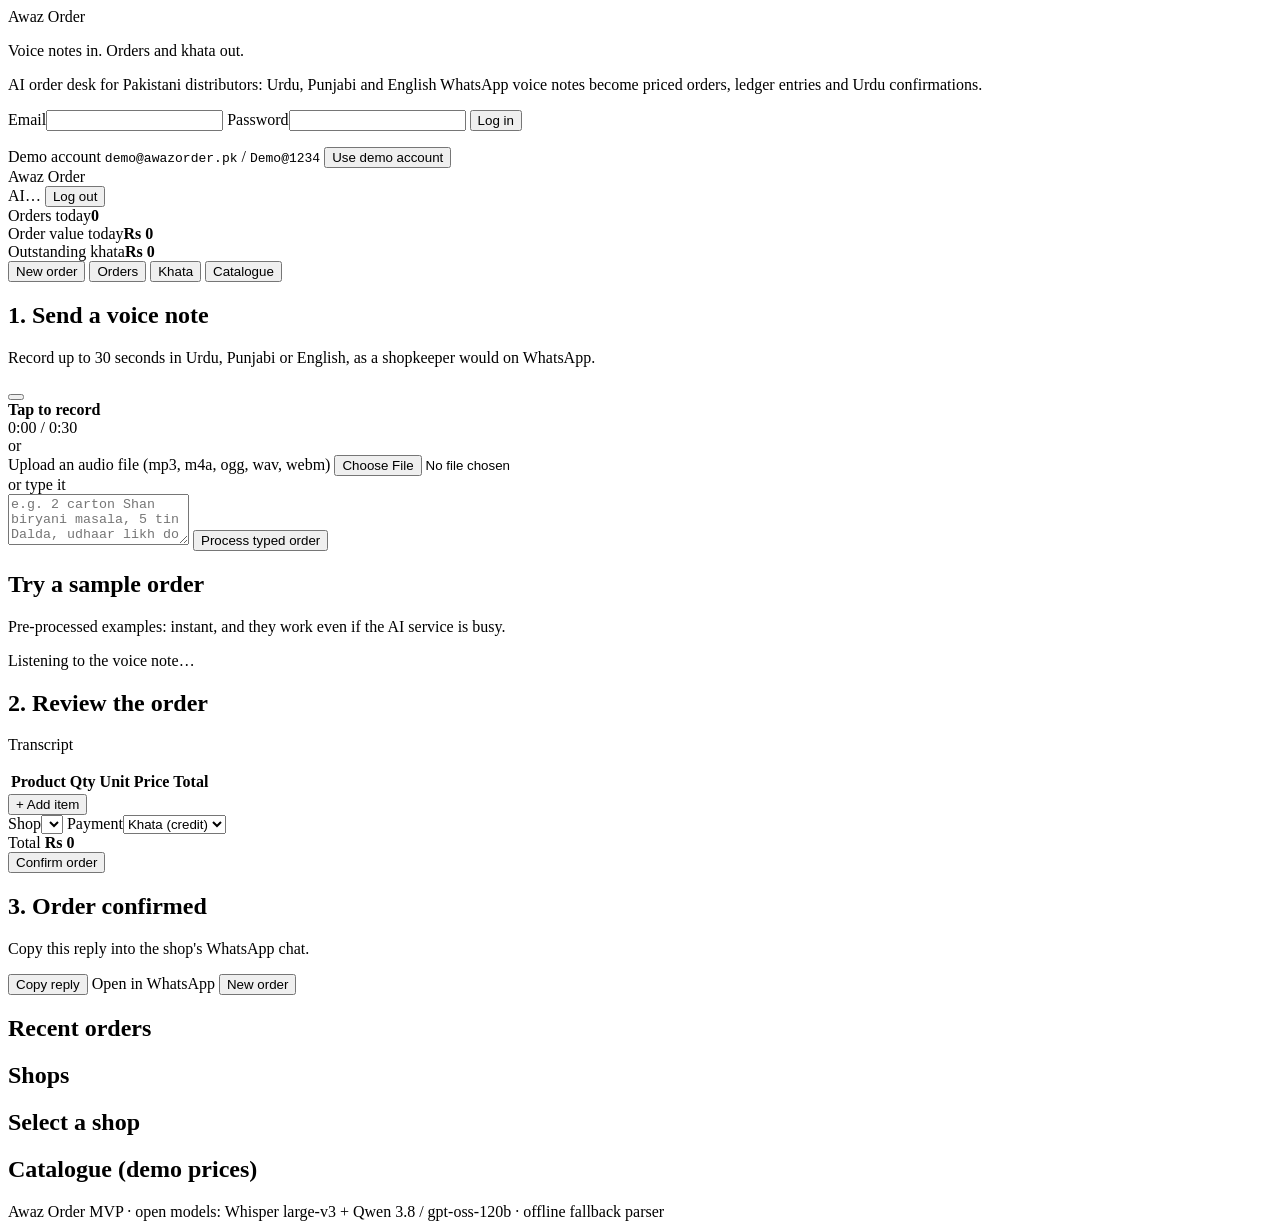
==== app/static/index.html @ 688e68f9 "Awaz Order MVP: voice-note orders, khata ledger, AI fallback chain" ====
<!doctype html>
<html lang="en">
<head>
  <meta charset="utf-8" />
  <meta name="viewport" content="width=device-width, initial-scale=1" />
  <title>Awaz Order</title>
  <meta name="description" content="AI order desk that turns Urdu/Punjabi WhatsApp voice notes into confirmed orders and khata entries." />
  <link rel="icon" href="data:image/svg+xml,<svg xmlns='http://www.w3.org/2000/svg' viewBox='0 0 32 32'><rect width='32' height='32' rx='8' fill='%230f766e'/><path d='M10 13v6M14 9v14M18 11v10M22 14v4' stroke='white' stroke-width='2.5' stroke-linecap='round'/></svg>" />
  <link rel="preconnect" href="https://fonts.googleapis.com" />
  <link rel="preconnect" href="https://fonts.gstatic.com" crossorigin />
  <link href="https://fonts.googleapis.com/css2?family=Inter:wght@400;500;600;700&family=Noto+Nastaliq+Urdu:wght@400;600&display=swap" rel="stylesheet" />
  <link rel="stylesheet" href="/static/styles.css" />
</head>
<body>
  <!-- Login -->
  <main id="login-view" class="login hidden">
    <div class="login-card">
      <div class="brand big"><span class="logo"></span>Awaz Order</div>
      <p class="tagline">Voice notes in. Orders and khata out.</p>
      <p class="sub">AI order desk for Pakistani distributors: Urdu, Punjabi and English WhatsApp voice notes become priced orders, ledger entries and Urdu confirmations.</p>
      <form id="login-form">
        <label>Email<input id="email" type="email" autocomplete="username" required /></label>
        <label>Password<input id="password" type="password" autocomplete="current-password" required /></label>
        <button class="btn primary" type="submit">Log in</button>
        <p id="login-error" class="error" role="alert"></p>
      </form>
      <div class="demo-creds">
        <span>Demo account</span>
        <code>demo@awazorder.pk</code> / <code>Demo@1234</code>
        <button id="fill-demo" class="btn ghost small" type="button">Use demo account</button>
      </div>
    </div>
  </main>

  <!-- App -->
  <div id="app-view" class="hidden">
    <header class="topbar">
      <div class="brand"><span class="logo"></span>Awaz Order</div>
      <div class="top-right">
        <span id="ai-status" class="badge" title="AI provider status">AI…</span>
        <span id="user-name" class="muted user"></span>
        <button id="logout" class="btn ghost small">Log out</button>
      </div>
    </header>

    <section class="stats">
      <div class="stat"><span>Orders today</span><strong id="st-orders">0</strong></div>
      <div class="stat"><span>Order value today</span><strong id="st-value">Rs 0</strong></div>
      <div class="stat"><span>Outstanding khata</span><strong id="st-out">Rs 0</strong></div>
    </section>

    <nav class="tabs" role="tablist">
      <button class="tab active" data-tab="new">New order</button>
      <button class="tab" data-tab="orders">Orders</button>
      <button class="tab" data-tab="khata">Khata</button>
      <button class="tab" data-tab="catalogue">Catalogue</button>
    </nav>

    <!-- New order -->
    <section id="tab-new" class="panel">
      <div class="grid-2">
        <div class="card">
          <h2>1. Send a voice note</h2>
          <p class="muted">Record up to 30 seconds in Urdu, Punjabi or English, as a shopkeeper would on WhatsApp.</p>
          <div class="recorder">
            <button id="rec-btn" class="rec" aria-label="Record voice note"><span></span></button>
            <div>
              <strong id="rec-label">Tap to record</strong>
              <div id="rec-timer" class="muted">0:00 / 0:30</div>
            </div>
          </div>
          <div class="or"><span>or</span></div>
          <label class="upload">Upload an audio file (mp3, m4a, ogg, wav, webm)
            <input id="audio-file" type="file" accept="audio/*" />
          </label>
          <div class="or"><span>or type it</span></div>
          <textarea id="order-text" rows="3" dir="auto" placeholder="e.g. 2 carton Shan biryani masala, 5 tin Dalda, udhaar likh do"></textarea>
          <button id="parse-text" class="btn">Process typed order</button>
        </div>

        <div class="card">
          <h2>Try a sample order</h2>
          <p class="muted">Pre-processed examples: instant, and they work even if the AI service is busy.</p>
          <div id="samples" class="samples"></div>
        </div>
      </div>

      <div id="busy" class="card busy hidden"><div class="spinner"></div><span id="busy-text">Listening to the voice note…</span></div>
      <p id="parse-error" class="error card hidden" role="alert"></p>

      <div id="draft" class="card hidden">
        <div class="draft-head">
          <h2>2. Review the order</h2>
          <span id="mode-badge" class="badge"></span>
        </div>
        <div class="transcript"><span class="muted">Transcript</span><p id="transcript" dir="auto"></p></div>
        <div id="unmatched" class="warn hidden"></div>
        <div class="table-wrap">
          <table class="lines">
            <thead><tr><th>Product</th><th>Qty</th><th>Unit</th><th>Price</th><th>Total</th><th></th></tr></thead>
            <tbody id="lines"></tbody>
          </table>
        </div>
        <button id="add-line" class="btn ghost small">+ Add item</button>
        <div class="draft-foot">
          <label>Shop<select id="shop"></select></label>
          <label>Payment<select id="payment">
            <option value="credit">Khata (credit)</option>
            <option value="cash">Cash</option>
            <option value="unknown">Ask shop</option>
          </select></label>
          <div class="total">Total <strong id="draft-total">Rs 0</strong></div>
          <button id="confirm" class="btn primary">Confirm order</button>
        </div>
      </div>

      <div id="done" class="card hidden">
        <h2>3. Order confirmed <span id="done-id" class="muted"></span></h2>
        <p class="muted">Copy this reply into the shop's WhatsApp chat.</p>
        <pre id="reply" class="reply" dir="rtl"></pre>
        <div class="row">
          <button id="copy-reply" class="btn">Copy reply</button>
          <a id="wa-link" class="btn ghost" target="_blank" rel="noopener">Open in WhatsApp</a>
          <button id="new-order" class="btn primary">New order</button>
        </div>
      </div>
    </section>

    <section id="tab-orders" class="panel hidden">
      <div class="card"><h2>Recent orders</h2><div id="orders" class="table-wrap"></div></div>
    </section>

    <section id="tab-khata" class="panel hidden">
      <div class="grid-2">
        <div class="card"><h2>Shops</h2><div id="shops"></div></div>
        <div class="card" id="ledger-card"><h2 id="ledger-title">Select a shop</h2><div id="ledger"></div></div>
      </div>
    </section>

    <section id="tab-catalogue" class="panel hidden">
      <div class="card"><h2>Catalogue <span class="muted">(demo prices)</span></h2><div id="catalogue" class="cat-grid"></div></div>
    </section>

    <footer class="foot muted">Awaz Order MVP · open models: Whisper large-v3 + Qwen 3.8 / gpt-oss-120b · offline fallback parser</footer>
  </div>

  <div id="toast" class="toast hidden" role="status"></div>
  <script src="/static/app.js"></script>
</body>
</html>
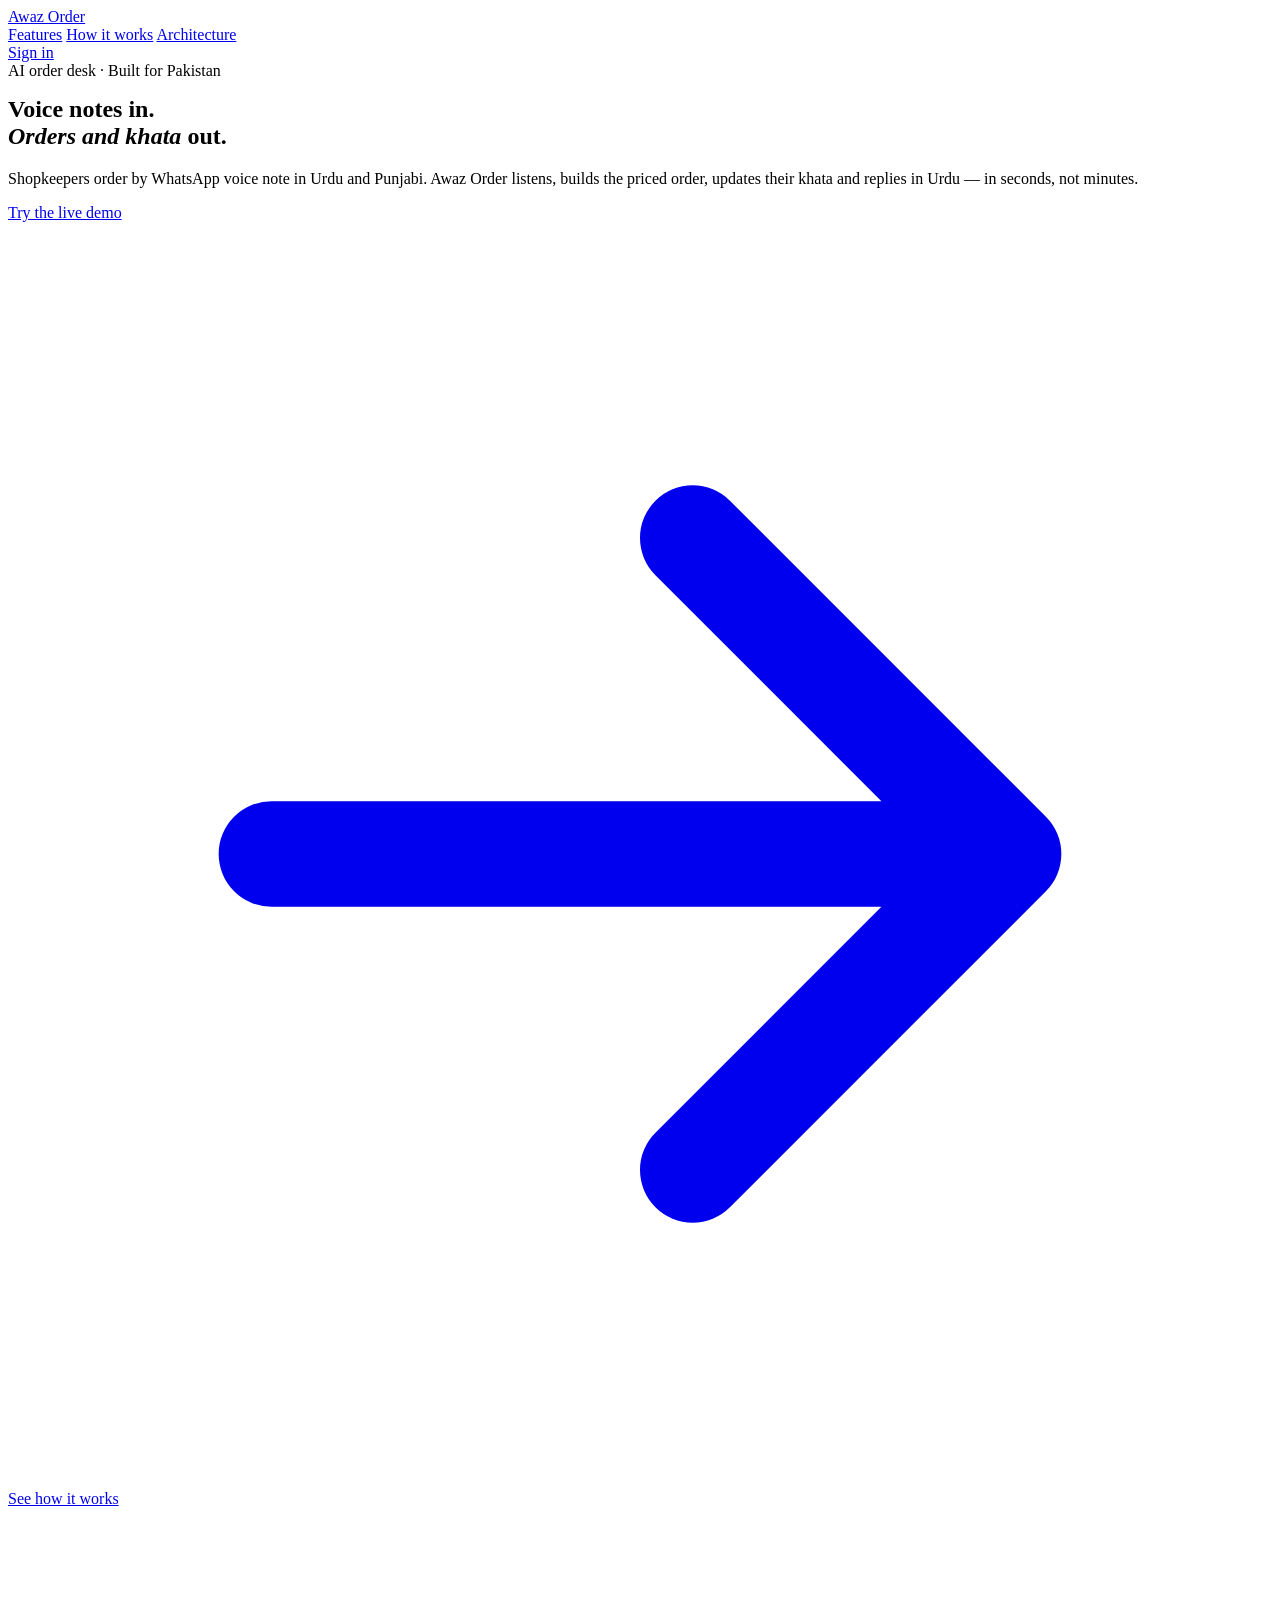
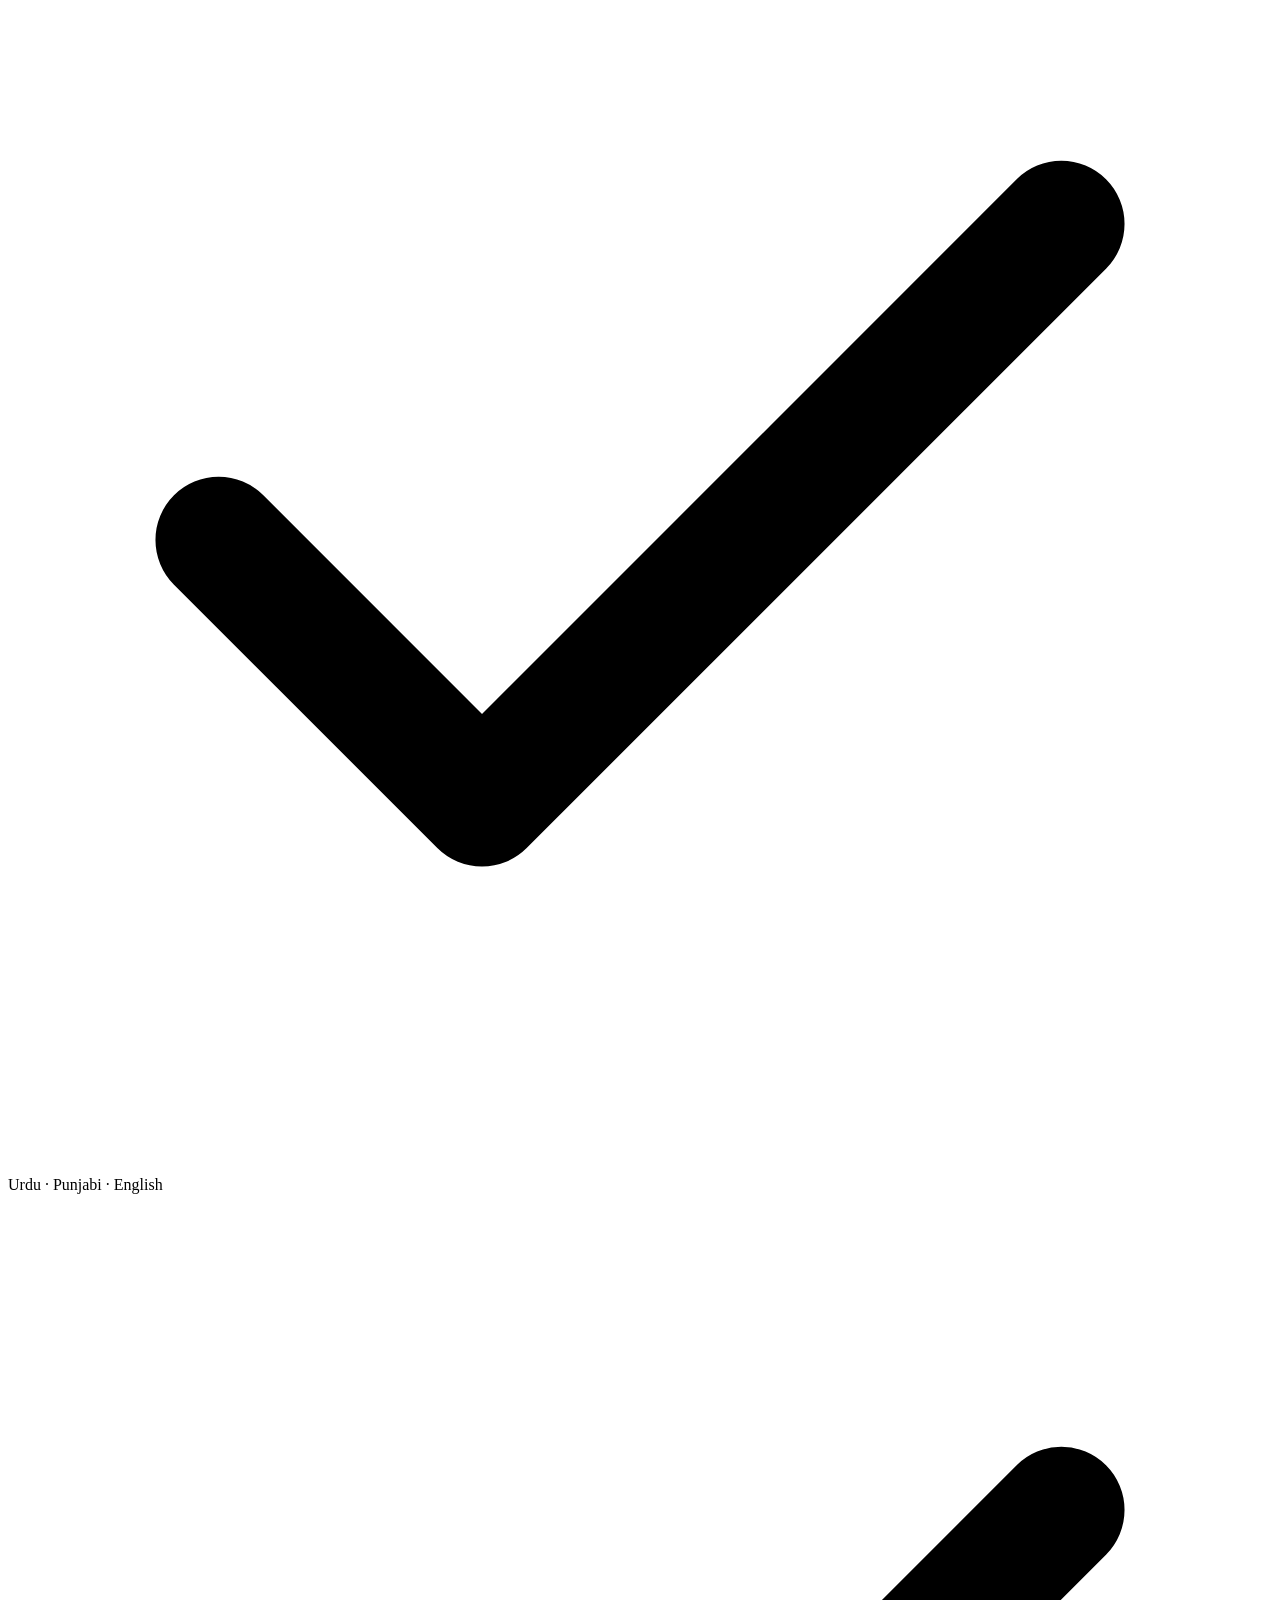
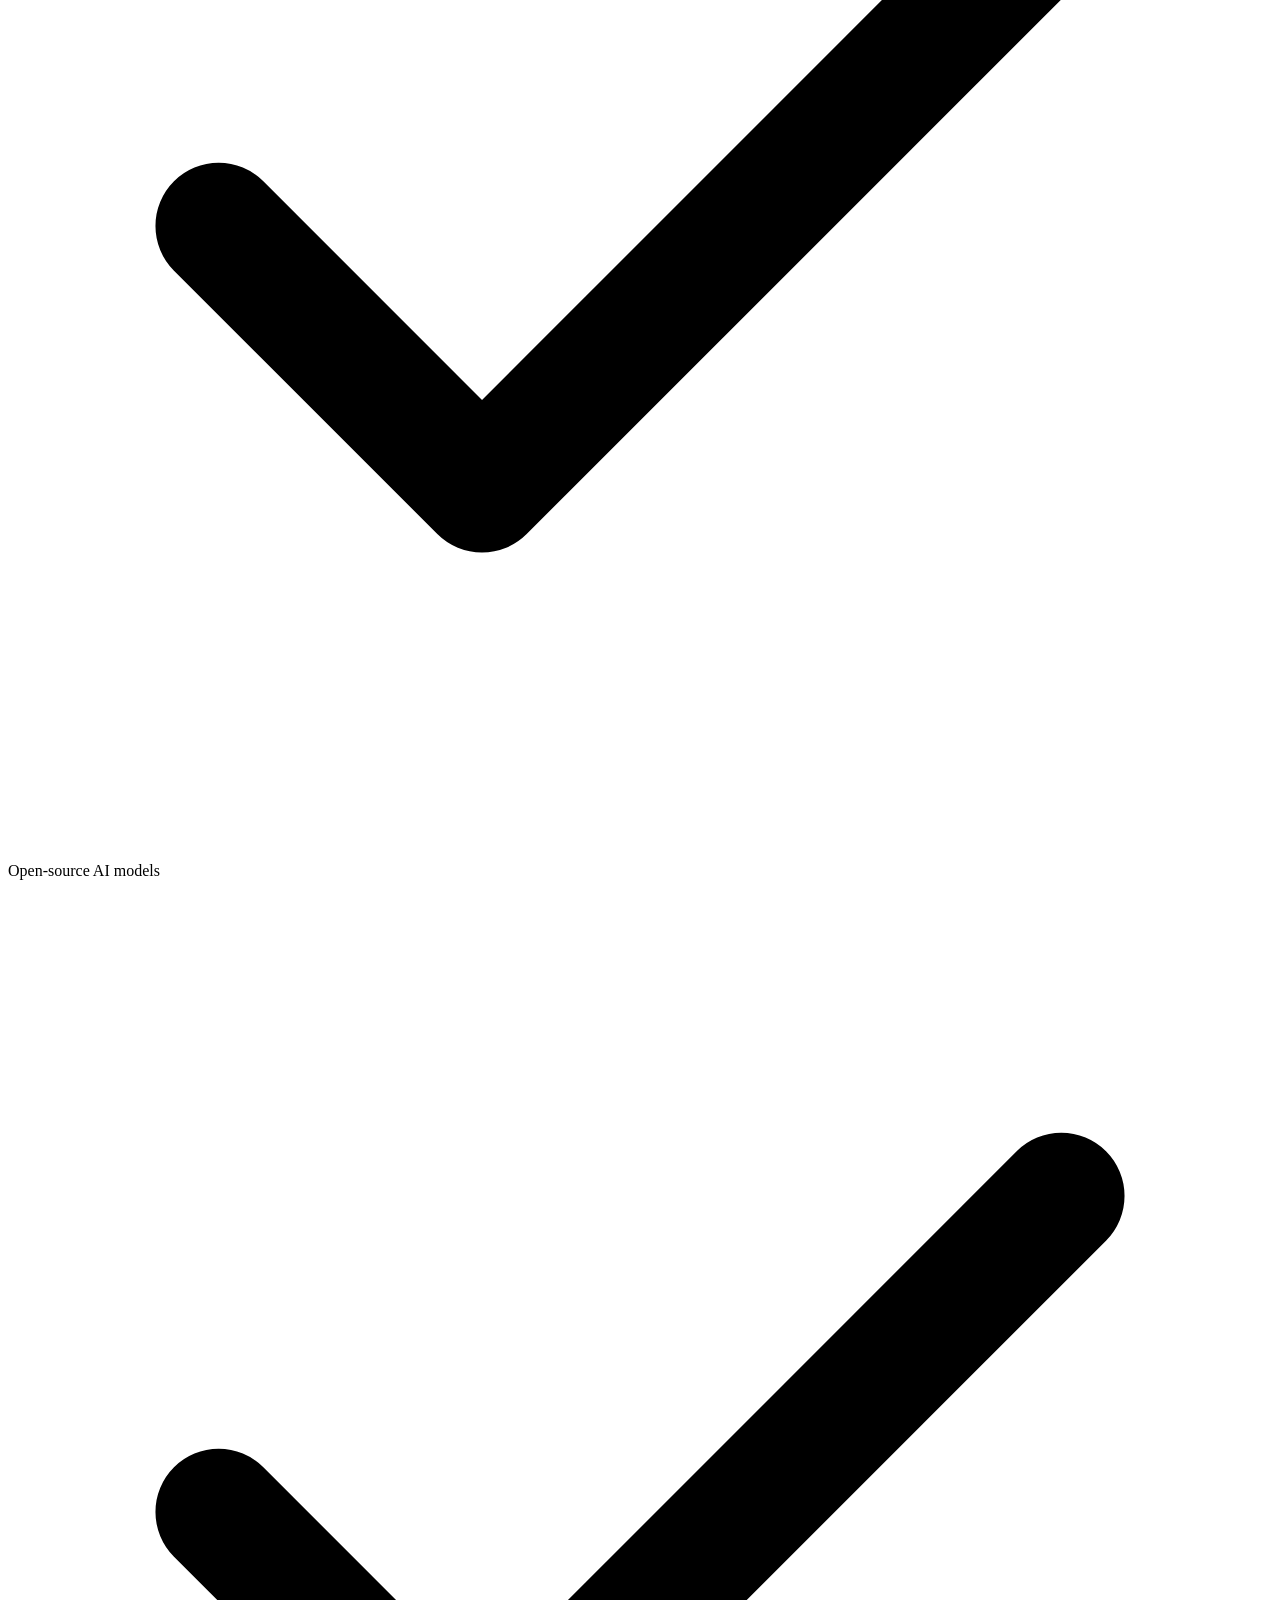
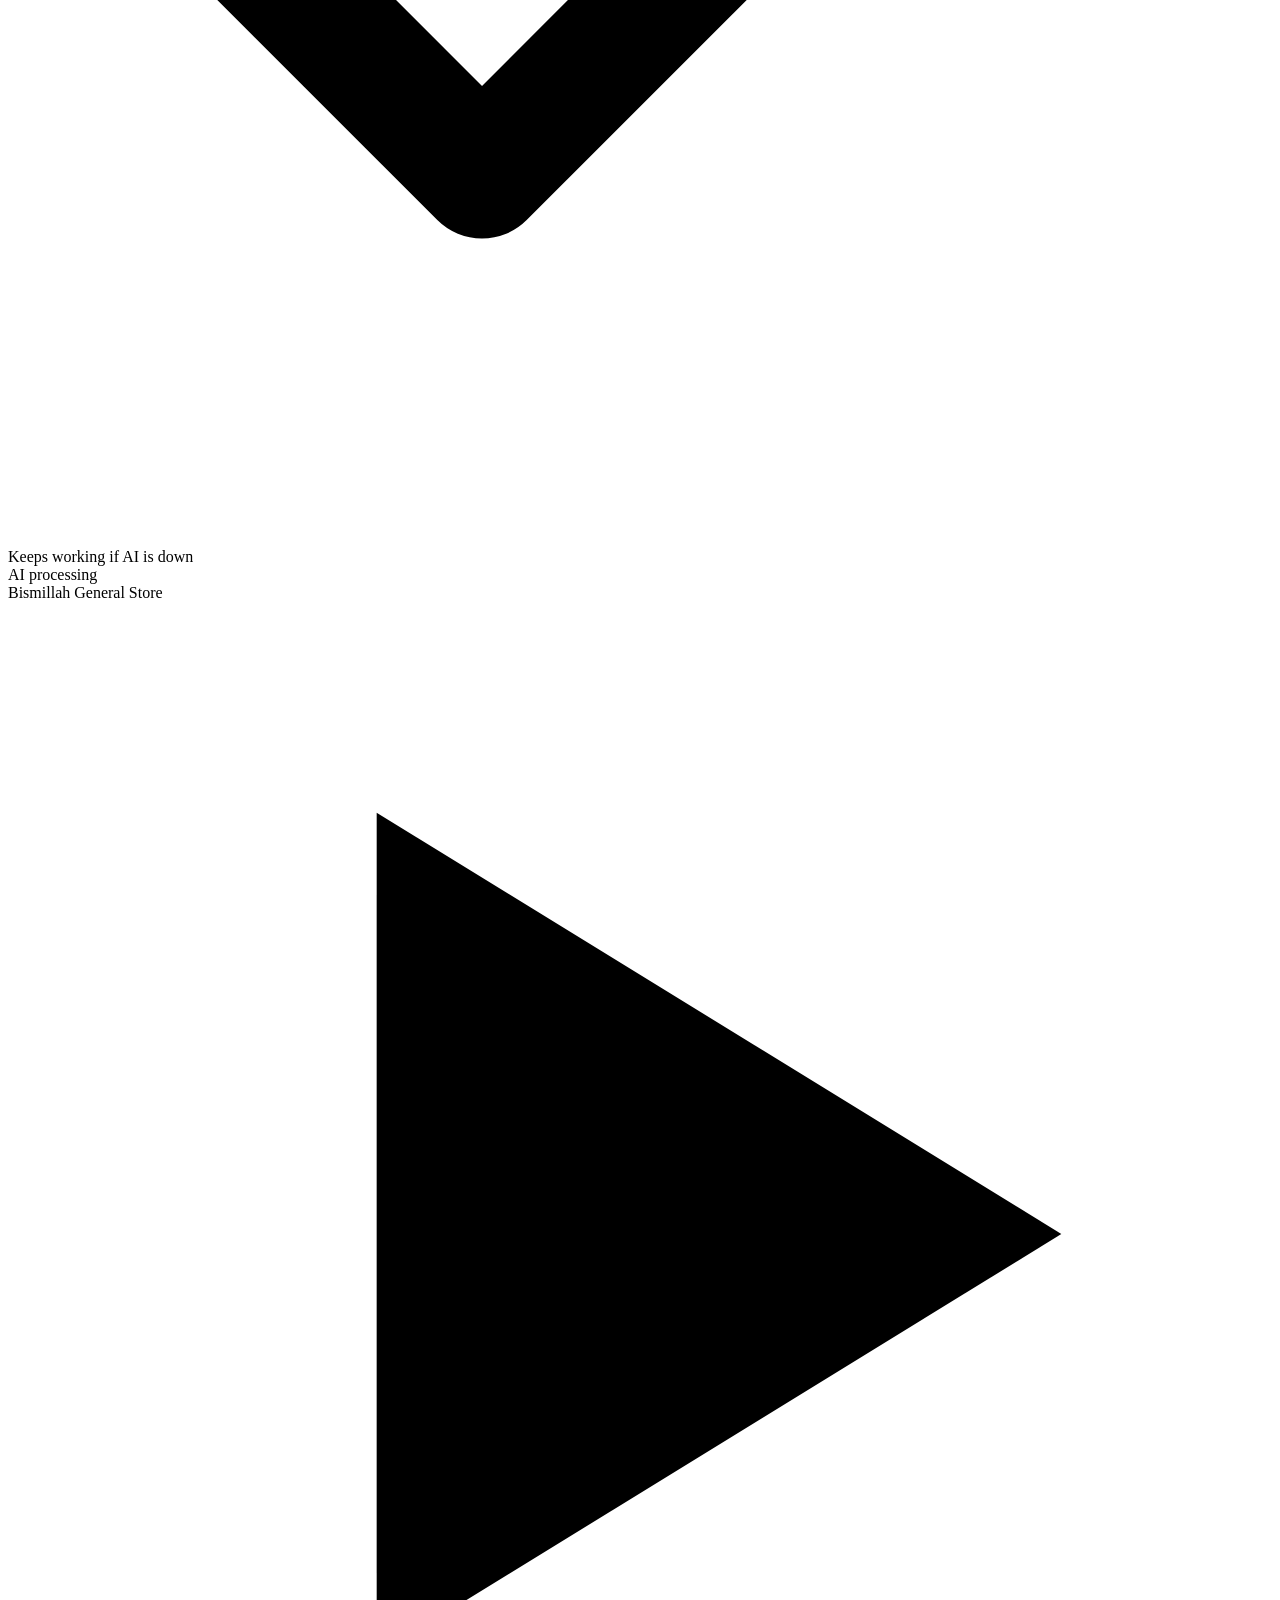
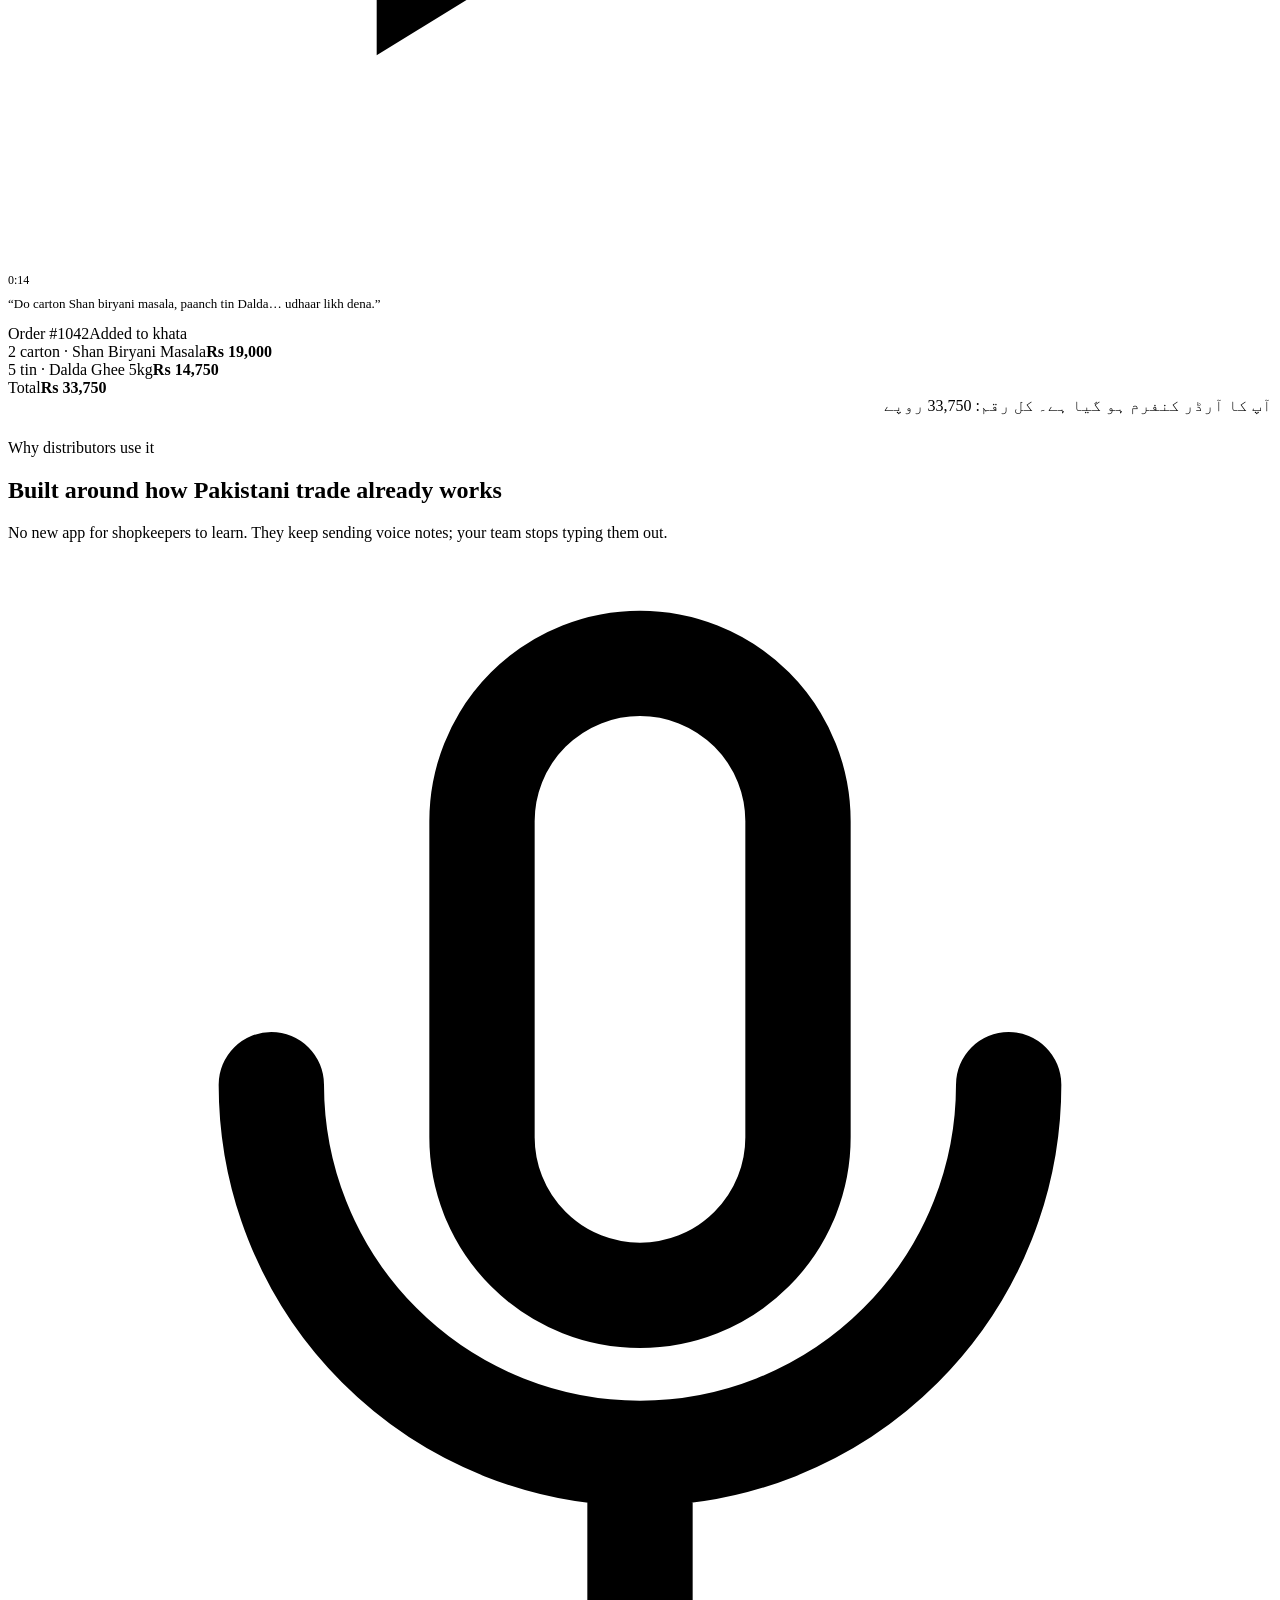
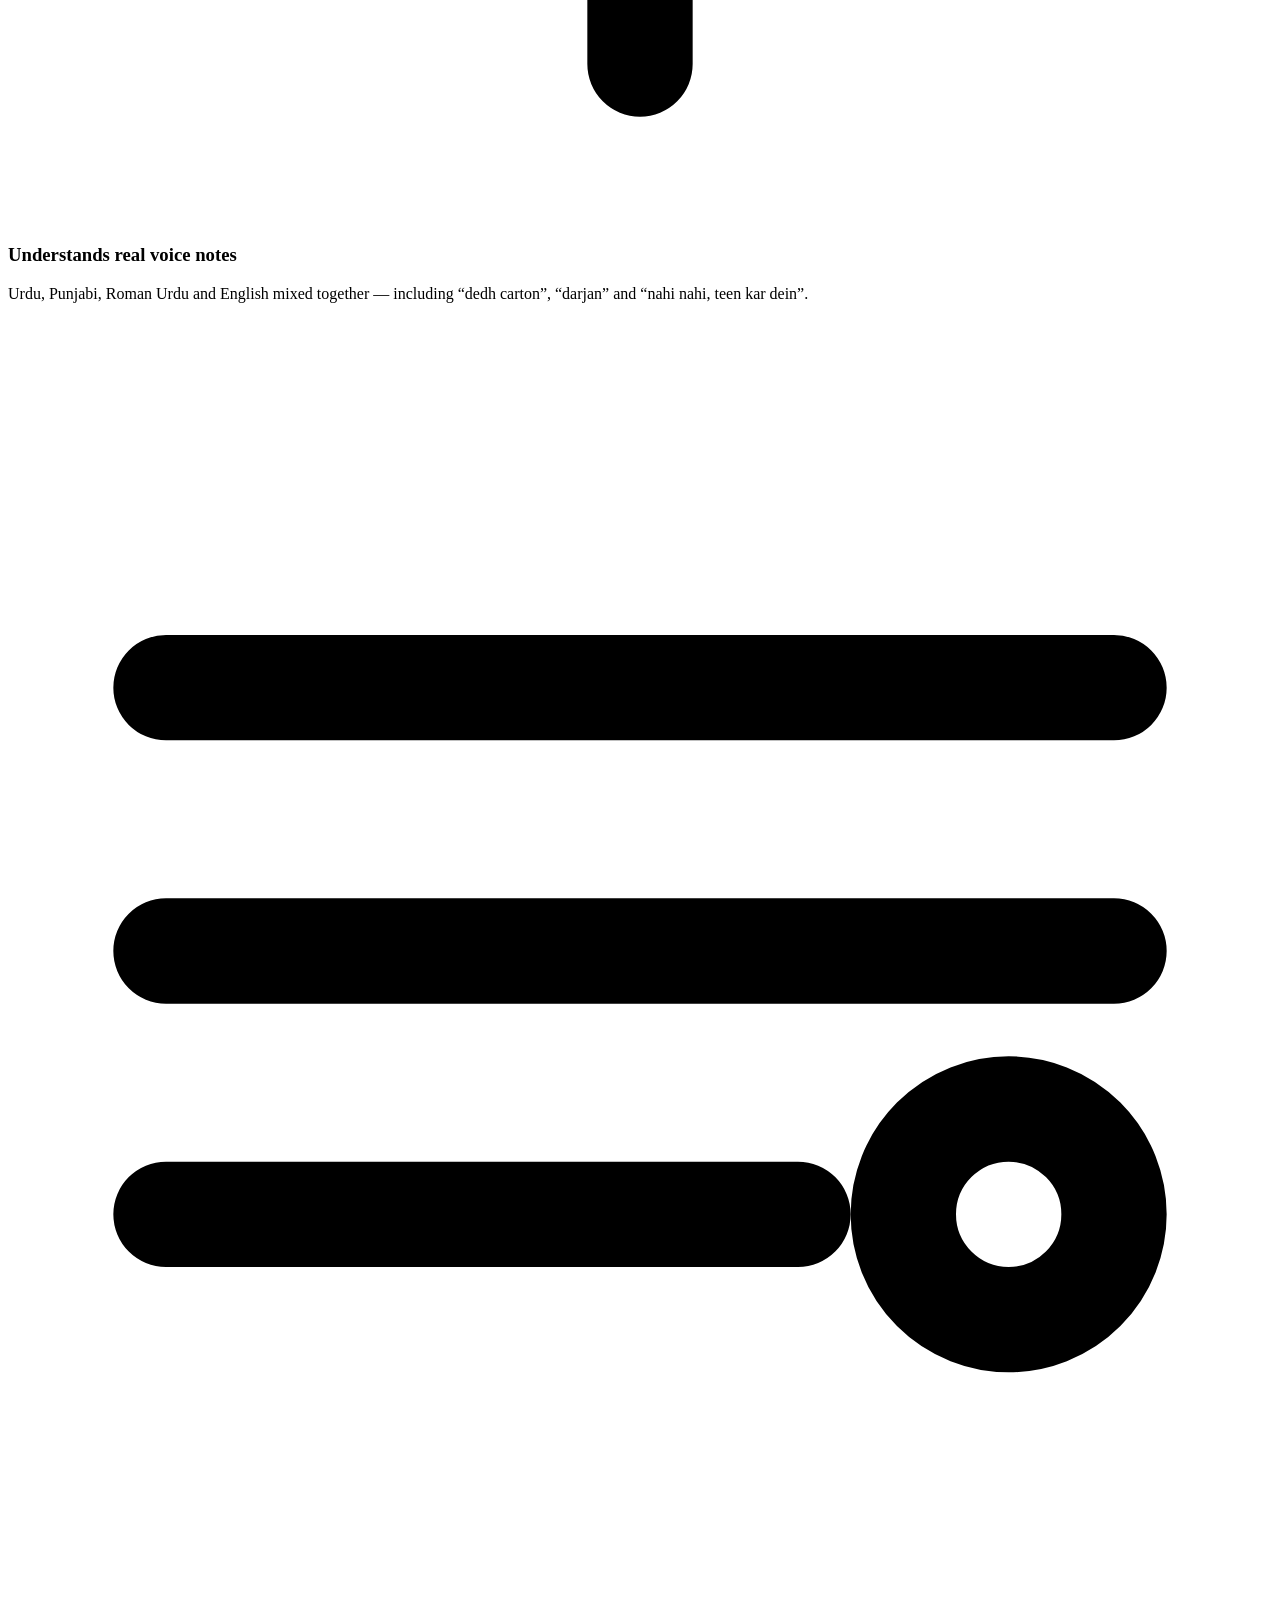
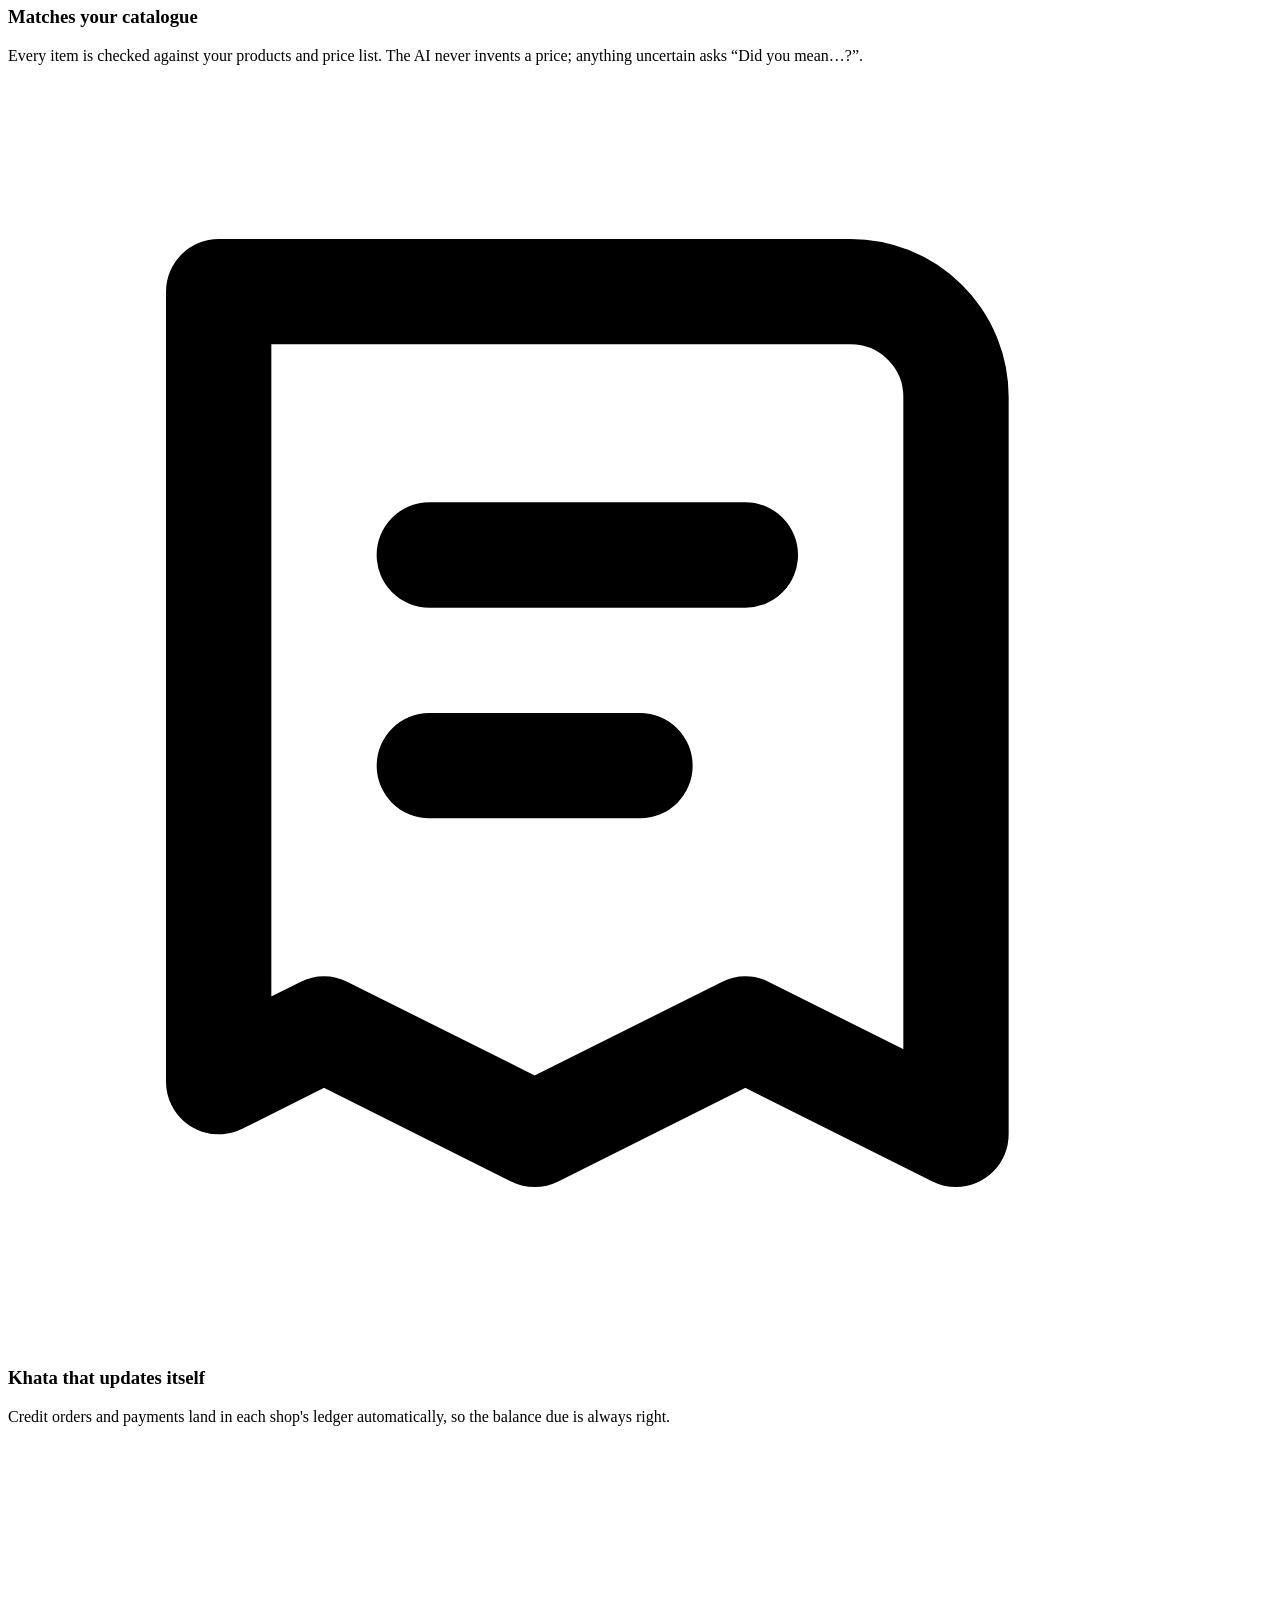
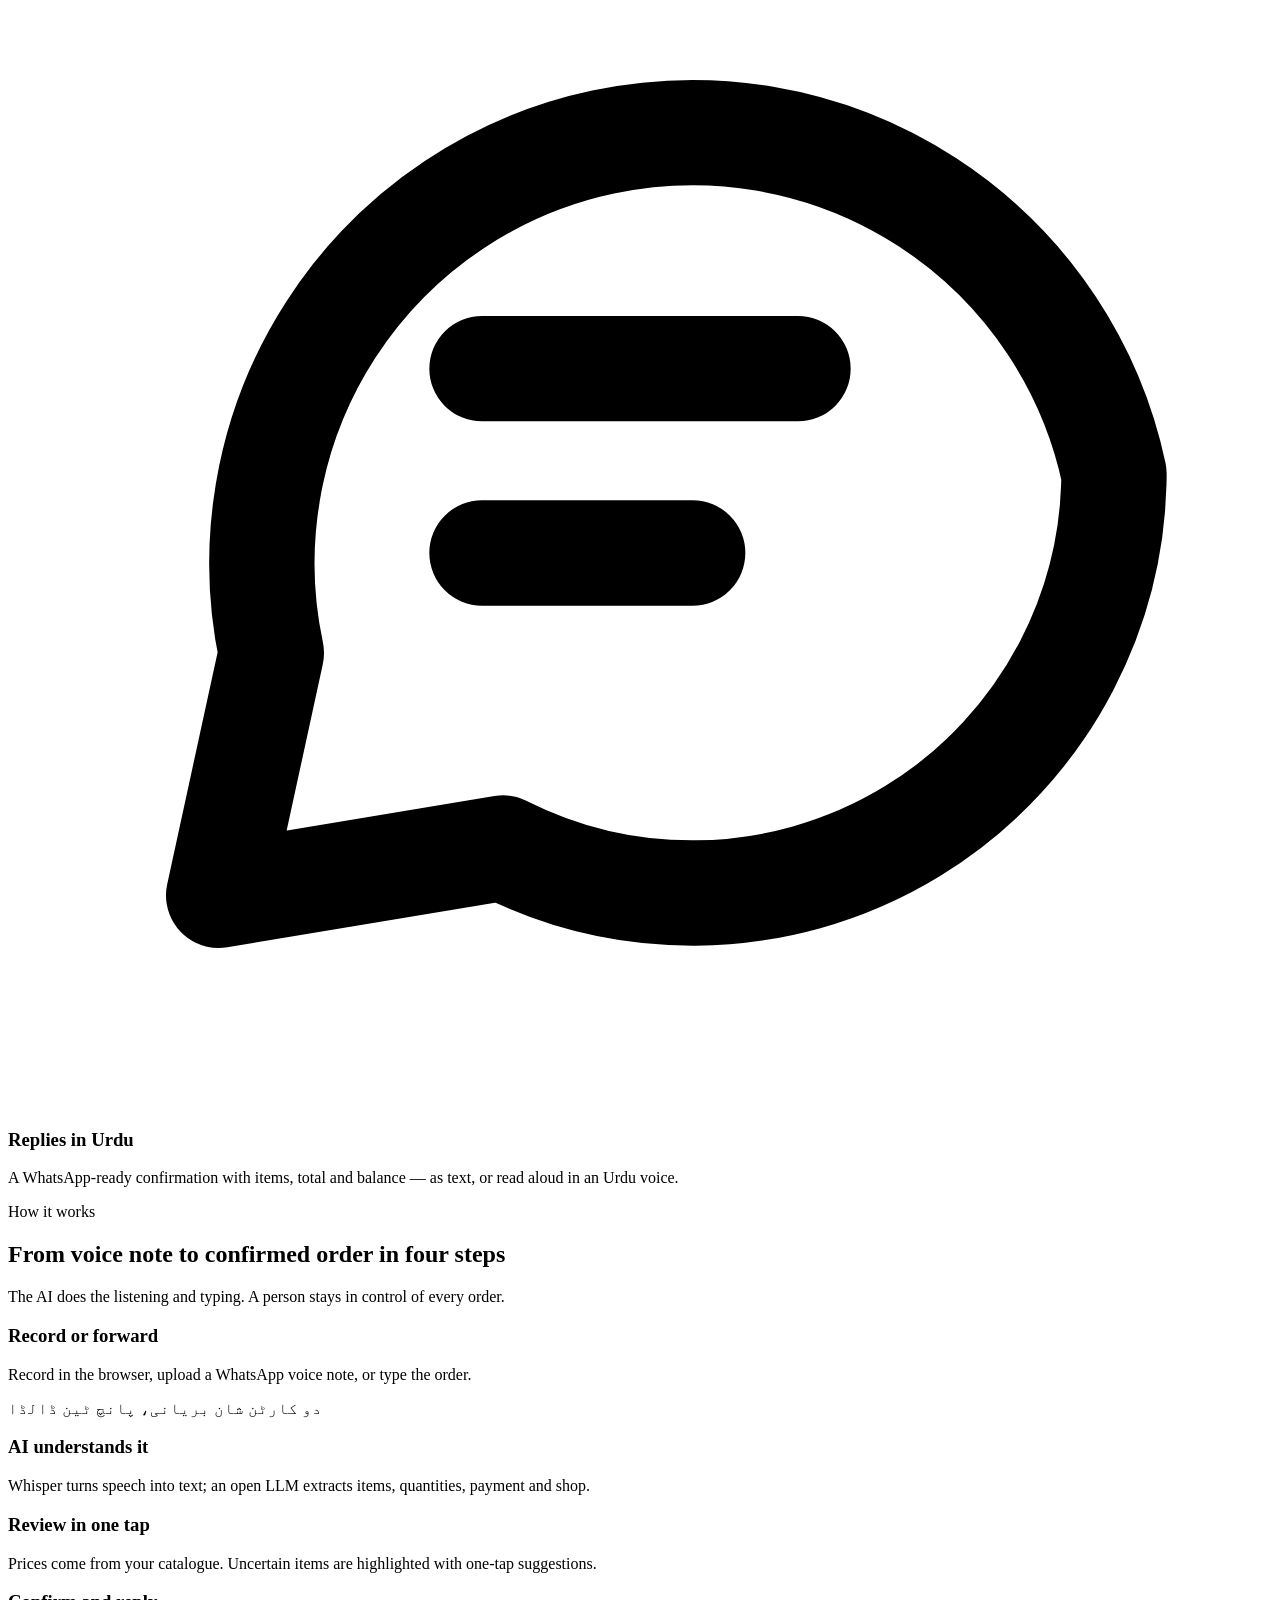
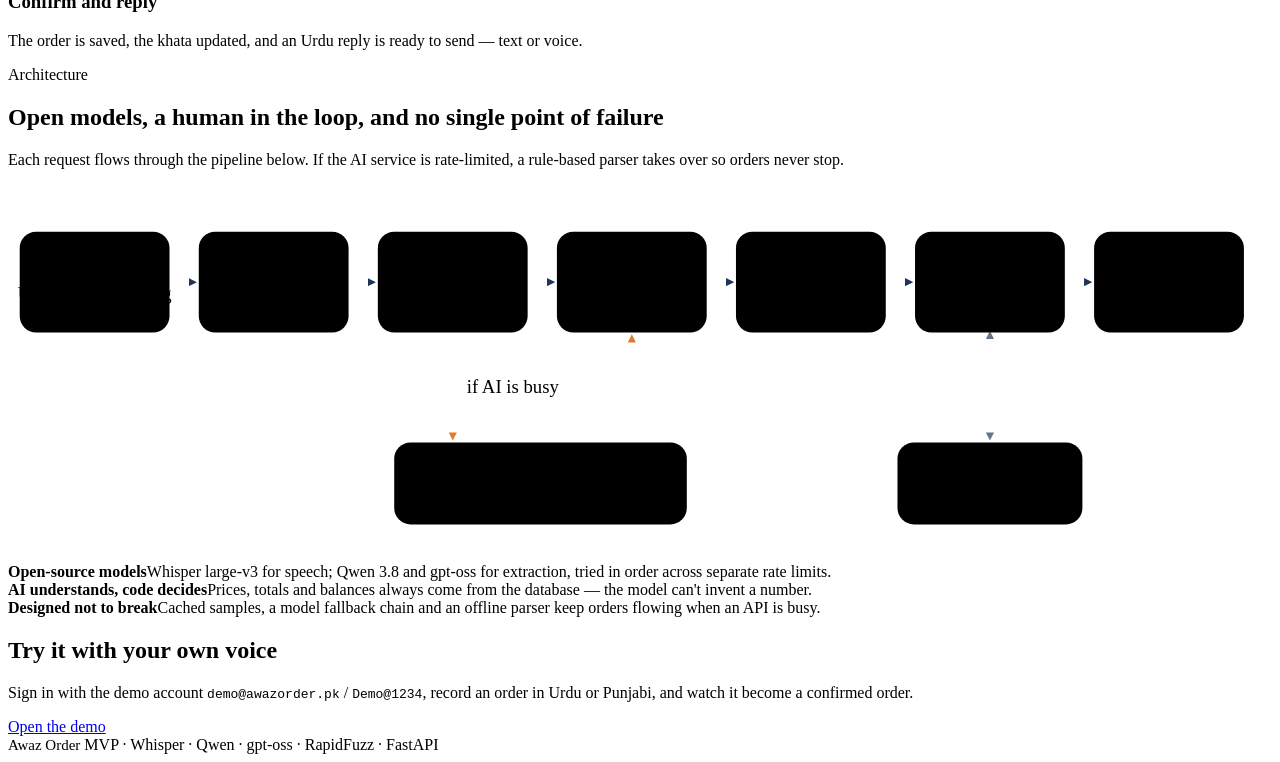
==== commit cb8a3fa3: "Redesign UI with landing and login pages; voice-note history, recording validation, Urdu voice repli" ====
--- a/app/static/index.html
+++ b/app/static/index.html
@@ -3,148 +3,218 @@
 <head>
   <meta charset="utf-8" />
   <meta name="viewport" content="width=device-width, initial-scale=1" />
-  <title>Awaz Order</title>
-  <meta name="description" content="AI order desk that turns Urdu/Punjabi WhatsApp voice notes into confirmed orders and khata entries." />
-  <link rel="icon" href="data:image/svg+xml,<svg xmlns='http://www.w3.org/2000/svg' viewBox='0 0 32 32'><rect width='32' height='32' rx='8' fill='%230f766e'/><path d='M10 13v6M14 9v14M18 11v10M22 14v4' stroke='white' stroke-width='2.5' stroke-linecap='round'/></svg>" />
+  <title>Awaz Order — AI order desk for Pakistani distributors</title>
+  <meta name="description" content="Awaz Order turns Urdu and Punjabi WhatsApp voice notes into priced orders, khata entries and Urdu confirmations in seconds." />
+  <link rel="icon" href="data:image/svg+xml,%3Csvg xmlns='http://www.w3.org/2000/svg' viewBox='0 0 32 32'%3E%3Crect width='32' height='32' rx='8' fill='%231d3557'/%3E%3Cpath d='M9 13v6M13 9v14M17 11.5v9M21 14v4' stroke='white' stroke-width='2.6' stroke-linecap='round'/%3E%3C/svg%3E" />
   <link rel="preconnect" href="https://fonts.googleapis.com" />
   <link rel="preconnect" href="https://fonts.gstatic.com" crossorigin />
-  <link href="https://fonts.googleapis.com/css2?family=Inter:wght@400;500;600;700&family=Noto+Nastaliq+Urdu:wght@400;600&display=swap" rel="stylesheet" />
+  <link href="https://fonts.googleapis.com/css2?family=Inter:wght@400;500;600;700&family=Plus+Jakarta+Sans:wght@600;700;800&family=Noto+Nastaliq+Urdu:wght@400;600&display=swap" rel="stylesheet" />
   <link rel="stylesheet" href="/static/styles.css" />
 </head>
 <body>
-  <!-- Login -->
-  <main id="login-view" class="login hidden">
-    <div class="login-card">
-      <div class="brand big"><span class="logo"></span>Awaz Order</div>
-      <p class="tagline">Voice notes in. Orders and khata out.</p>
-      <p class="sub">AI order desk for Pakistani distributors: Urdu, Punjabi and English WhatsApp voice notes become priced orders, ledger entries and Urdu confirmations.</p>
-      <form id="login-form">
-        <label>Email<input id="email" type="email" autocomplete="username" required /></label>
-        <label>Password<input id="password" type="password" autocomplete="current-password" required /></label>
-        <button class="btn primary" type="submit">Log in</button>
-        <p id="login-error" class="error" role="alert"></p>
-      </form>
-      <div class="demo-creds">
-        <span>Demo account</span>
-        <code>demo@awazorder.pk</code> / <code>Demo@1234</code>
-        <button id="fill-demo" class="btn ghost small" type="button">Use demo account</button>
-      </div>
+  <header class="site-nav" id="site-nav">
+    <div class="inner">
+      <a class="brand" href="/"><span class="logo"></span>Awaz Order</a>
+      <nav aria-label="Sections">
+        <a href="#features">Features</a>
+        <a href="#how">How it works</a>
+        <a href="#architecture">Architecture</a>
+      </nav>
+      <a class="btn primary sm" id="nav-cta" href="/login">Sign in</a>
     </div>
+  </header>
+
+  <main>
+    <!-- 1. Hero -->
+    <section class="hero">
+      <div class="wrap">
+        <div>
+          <span class="eyebrow">AI order desk · Built for Pakistan</span>
+          <h1 style="margin-top:16px">Voice notes in.<br><em>Orders and khata</em> out.</h1>
+          <p class="lede">Shopkeepers order by WhatsApp voice note in Urdu and Punjabi. Awaz Order listens, builds the priced order, updates their khata and replies in Urdu — in seconds, not minutes.</p>
+          <div class="ctas">
+            <a class="btn primary lg" href="/login">
+              Try the live demo
+              <svg class="ic" viewBox="0 0 24 24" fill="none" stroke="currentColor" stroke-width="2" stroke-linecap="round" stroke-linejoin="round"><path d="M5 12h14M13 6l6 6-6 6"/></svg>
+            </a>
+            <a class="btn lg" href="#how">See how it works</a>
+          </div>
+          <div class="trust">
+            <span><svg viewBox="0 0 24 24" fill="none" stroke="currentColor" stroke-width="2.4" stroke-linecap="round" stroke-linejoin="round"><path d="M20 6 9 17l-5-5"/></svg>Urdu · Punjabi · English</span>
+            <span><svg viewBox="0 0 24 24" fill="none" stroke="currentColor" stroke-width="2.4" stroke-linecap="round" stroke-linejoin="round"><path d="M20 6 9 17l-5-5"/></svg>Open-source AI models</span>
+            <span><svg viewBox="0 0 24 24" fill="none" stroke="currentColor" stroke-width="2.4" stroke-linecap="round" stroke-linejoin="round"><path d="M20 6 9 17l-5-5"/></svg>Keeps working if AI is down</span>
+          </div>
+        </div>
+
+        <div class="hero-visual" aria-label="Example: a voice note becomes an order">
+          <span class="ai-tag">AI processing</span>
+          <div class="chat">
+            <div class="bubble in">
+              <div class="who">Bismillah General Store</div>
+              <div class="voice">
+                <span class="play"><svg viewBox="0 0 24 24" fill="currentColor"><path d="M7 4v16l13-8z"/></svg></span>
+                <div class="wave" id="hero-wave" aria-hidden="true"></div>
+                <span class="muted" style="font-size:12px">0:14</span>
+              </div>
+              <p class="muted" style="font-size:13px;margin-top:8px">“Do carton Shan biryani masala, paanch tin Dalda… udhaar likh dena.”</p>
+            </div>
+          </div>
+          <div class="order-card">
+            <div class="head"><span>Order #1042</span><span class="pill ok">Added to khata</span></div>
+            <div class="row"><span>2 carton · Shan Biryani Masala</span><b>Rs 19,000</b></div>
+            <div class="row"><span>5 tin · Dalda Ghee 5kg</span><b>Rs 14,750</b></div>
+            <div class="row"><span>Total</span><b>Rs 33,750</b></div>
+          </div>
+          <div class="chat">
+            <div class="bubble out urdu" dir="rtl" lang="ur">آپ کا آرڈر کنفرم ہو گیا ہے۔ کل رقم: 33,750 روپے</div>
+          </div>
+        </div>
+      </div>
+    </section>
+
+    <!-- 2. Features -->
+    <section class="block" id="features" style="padding-top:24px">
+      <div class="wrap">
+        <div class="section-head reveal">
+          <span class="eyebrow">Why distributors use it</span>
+          <h2>Built around how Pakistani trade already works</h2>
+          <p>No new app for shopkeepers to learn. They keep sending voice notes; your team stops typing them out.</p>
+        </div>
+        <div class="features">
+          <article class="feature reveal">
+            <div class="icon"><svg viewBox="0 0 24 24" fill="none" stroke="currentColor" stroke-width="2" stroke-linecap="round" stroke-linejoin="round"><rect x="9" y="2" width="6" height="12" rx="3"/><path d="M5 10a7 7 0 0 0 14 0M12 17v4"/></svg></div>
+            <h3>Understands real voice notes</h3>
+            <p>Urdu, Punjabi, Roman Urdu and English mixed together — including “dedh carton”, “darjan” and “nahi nahi, teen kar dein”.</p>
+          </article>
+          <article class="feature reveal">
+            <div class="icon"><svg viewBox="0 0 24 24" fill="none" stroke="currentColor" stroke-width="2" stroke-linecap="round" stroke-linejoin="round"><path d="M3 7h18M3 12h18M3 17h12"/><circle cx="19" cy="17" r="2"/></svg></div>
+            <h3>Matches your catalogue</h3>
+            <p>Every item is checked against your products and price list. The AI never invents a price; anything uncertain asks “Did you mean…?”.</p>
+          </article>
+          <article class="feature reveal">
+            <div class="icon"><svg viewBox="0 0 24 24" fill="none" stroke="currentColor" stroke-width="2" stroke-linecap="round" stroke-linejoin="round"><path d="M4 4h12a2 2 0 0 1 2 2v14l-4-2-4 2-4-2-2 1V4z"/><path d="M8 9h6M8 13h4"/></svg></div>
+            <h3>Khata that updates itself</h3>
+            <p>Credit orders and payments land in each shop's ledger automatically, so the balance due is always right.</p>
+          </article>
+          <article class="feature reveal">
+            <div class="icon"><svg viewBox="0 0 24 24" fill="none" stroke="currentColor" stroke-width="2" stroke-linecap="round" stroke-linejoin="round"><path d="M21 12a8 8 0 0 1-11.6 7.1L4 20l1-4.6A8 8 0 1 1 21 12z"/><path d="M9 10h6M9 13.5h4"/></svg></div>
+            <h3>Replies in Urdu</h3>
+            <p>A WhatsApp-ready confirmation with items, total and balance — as text, or read aloud in an Urdu voice.</p>
+          </article>
+        </div>
+      </div>
+    </section>
+
+    <!-- 3. How it works -->
+    <section class="block" id="how" style="background:var(--surface);border-top:1px solid var(--line);border-bottom:1px solid var(--line)">
+      <div class="wrap">
+        <div class="section-head center reveal">
+          <span class="eyebrow">How it works</span>
+          <h2>From voice note to confirmed order in four steps</h2>
+          <p>The AI does the listening and typing. A person stays in control of every order.</p>
+        </div>
+        <div class="steps">
+          <div class="step reveal">
+            <h3>Record or forward</h3>
+            <p>Record in the browser, upload a WhatsApp voice note, or type the order.</p>
+            <span class="urdu" lang="ur" dir="rtl">دو کارٹن شان بریانی، پانچ ٹین ڈالڈا</span>
+          </div>
+          <div class="step reveal">
+            <h3>AI understands it</h3>
+            <p>Whisper turns speech into text; an open LLM extracts items, quantities, payment and shop.</p>
+          </div>
+          <div class="step reveal">
+            <h3>Review in one tap</h3>
+            <p>Prices come from your catalogue. Uncertain items are highlighted with one-tap suggestions.</p>
+          </div>
+          <div class="step reveal">
+            <h3>Confirm and reply</h3>
+            <p>The order is saved, the khata updated, and an Urdu reply is ready to send — text or voice.</p>
+          </div>
+        </div>
+      </div>
+    </section>
+
+    <!-- 4. Architecture -->
+    <section class="block" id="architecture">
+      <div class="wrap">
+        <div class="section-head reveal">
+          <span class="eyebrow">Architecture</span>
+          <h2>Open models, a human in the loop, and no single point of failure</h2>
+          <p>Each request flows through the pipeline below. If the AI service is rate-limited, a rule-based parser takes over so orders never stop.</p>
+        </div>
+        <div class="diagram-card reveal">
+          <div class="diagram-scroll">
+            <svg class="diagram" viewBox="0 0 1080 320" role="img" aria-labelledby="diag-title diag-desc">
+              <title id="diag-title">Awaz Order pipeline</title>
+              <desc id="diag-desc">Voice note to Whisper speech-to-text, to an open LLM for order extraction, to catalogue matching, human review, order and khata ledger, and an Urdu reply with optional ElevenLabs voice. If the AI is unavailable, an offline parser feeds catalogue matching. Orders and the ledger are stored in a database.</desc>
+              <defs>
+                <marker id="arrow" viewBox="0 0 10 10" refX="8" refY="5" markerWidth="7" markerHeight="7" orient="auto-start-reverse"><path d="M0 0 10 5 0 10z" fill="#1d3557"/></marker>
+                <marker id="arrow-a" viewBox="0 0 10 10" refX="8" refY="5" markerWidth="7" markerHeight="7" orient="auto-start-reverse"><path d="M0 0 10 5 0 10z" fill="#e07a2f"/></marker>
+                <marker id="arrow-m" viewBox="0 0 10 10" refX="8" refY="5" markerWidth="7" markerHeight="7" orient="auto-start-reverse"><path d="M0 0 10 5 0 10z" fill="#66738a"/></marker>
+              </defs>
+
+              <!-- flows -->
+              <path class="flow" d="M138 83 H160" marker-end="url(#arrow)"/>
+              <path class="flow" d="M291 83 H313" marker-end="url(#arrow)"/>
+              <path class="flow" d="M444 83 H466" marker-end="url(#arrow)"/>
+              <path class="flow" d="M597 83 H619" marker-end="url(#arrow)"/>
+              <path class="flow" d="M750 83 H772" marker-end="url(#arrow)"/>
+              <path class="flow" d="M903 83 H925" marker-end="url(#arrow)"/>
+              <path class="flow fallback" d="M380 126 V217" marker-end="url(#arrow-a)"/>
+              <path class="flow fallback" d="M533 220 V129" marker-end="url(#arrow-a)"/>
+              <path class="flow store" d="M839 126 V217" marker-start="url(#arrow-m)" marker-end="url(#arrow-m)"/>
+              <text class="lbl" x="392" y="178">if AI is busy</text>
+
+              <!-- main nodes -->
+              <g class="node core"><rect x="10" y="40" width="128" height="86" rx="14"/><text class="t" x="74" y="78" text-anchor="middle">Voice note</text><text class="s" x="74" y="98" text-anchor="middle">Urdu · Punjabi · Eng</text></g>
+              <g class="node ai"><rect x="163" y="40" width="128" height="86" rx="14"/><text class="t" x="227" y="78" text-anchor="middle">Whisper v3</text><text class="s" x="227" y="98" text-anchor="middle">speech → text</text></g>
+              <g class="node ai"><rect x="316" y="40" width="128" height="86" rx="14"/><text class="t" x="380" y="78" text-anchor="middle">Qwen / gpt-oss</text><text class="s" x="380" y="98" text-anchor="middle">text → order JSON</text></g>
+              <g class="node core"><rect x="469" y="40" width="128" height="86" rx="14"/><text class="t" x="533" y="78" text-anchor="middle">Catalogue</text><text class="s" x="533" y="98" text-anchor="middle">match + prices</text></g>
+              <g class="node"><rect x="622" y="40" width="128" height="86" rx="14"/><text class="t" x="686" y="78" text-anchor="middle">Review</text><text class="s" x="686" y="98" text-anchor="middle">“Did you mean…?”</text></g>
+              <g class="node core"><rect x="775" y="40" width="128" height="86" rx="14"/><text class="t" x="839" y="78" text-anchor="middle">Order + khata</text><text class="s" x="839" y="98" text-anchor="middle">ledger updated</text></g>
+              <g class="node ai"><rect x="928" y="40" width="128" height="86" rx="14"/><text class="t" x="992" y="78" text-anchor="middle">Urdu reply</text><text class="s" x="992" y="98" text-anchor="middle">text + ElevenLabs</text></g>
+
+              <!-- lower nodes -->
+              <g class="node alt"><rect x="330" y="220" width="250" height="70" rx="14"/><text class="t" x="455" y="251" text-anchor="middle">Offline parser</text><text class="s" x="455" y="270" text-anchor="middle">rules + RapidFuzz · no API needed</text></g>
+              <g class="node"><rect x="760" y="220" width="158" height="70" rx="14"/><text class="t" x="839" y="251" text-anchor="middle">Database</text><text class="s" x="839" y="270" text-anchor="middle">orders · shops · khata</text></g>
+
+              <!-- travelling data packet -->
+              <circle class="packet" r="6">
+                <animateMotion dur="6s" repeatCount="indefinite" path="M74 83 H992" keyPoints="0;1" keyTimes="0;1" calcMode="linear"/>
+              </circle>
+            </svg>
+          </div>
+          <div class="diagram-notes">
+            <div><b>Open-source models</b>Whisper large-v3 for speech; Qwen 3.8 and gpt-oss for extraction, tried in order across separate rate limits.</div>
+            <div><b>AI understands, code decides</b>Prices, totals and balances always come from the database — the model can't invent a number.</div>
+            <div><b>Designed not to break</b>Cached samples, a model fallback chain and an offline parser keep orders flowing when an API is busy.</div>
+          </div>
+        </div>
+      </div>
+    </section>
+
+    <!-- CTA -->
+    <section class="block" style="padding-top:0">
+      <div class="wrap">
+        <div class="cta-band reveal">
+          <div>
+            <h2>Try it with your own voice</h2>
+            <p>Sign in with the demo account <code>demo@awazorder.pk</code> / <code>Demo@1234</code>, record an order in Urdu or Punjabi, and watch it become a confirmed order.</p>
+          </div>
+          <a class="btn lg" href="/login">Open the demo</a>
+        </div>
+      </div>
+    </section>
   </main>
 
-  <!-- App -->
-  <div id="app-view" class="hidden">
-    <header class="topbar">
-      <div class="brand"><span class="logo"></span>Awaz Order</div>
-      <div class="top-right">
-        <span id="ai-status" class="badge" title="AI provider status">AI…</span>
-        <span id="user-name" class="muted user"></span>
-        <button id="logout" class="btn ghost small">Log out</button>
-      </div>
-    </header>
-
-    <section class="stats">
-      <div class="stat"><span>Orders today</span><strong id="st-orders">0</strong></div>
-      <div class="stat"><span>Order value today</span><strong id="st-value">Rs 0</strong></div>
-      <div class="stat"><span>Outstanding khata</span><strong id="st-out">Rs 0</strong></div>
-    </section>
-
-    <nav class="tabs" role="tablist">
-      <button class="tab active" data-tab="new">New order</button>
-      <button class="tab" data-tab="orders">Orders</button>
-      <button class="tab" data-tab="khata">Khata</button>
-      <button class="tab" data-tab="catalogue">Catalogue</button>
-    </nav>
-
-    <!-- New order -->
-    <section id="tab-new" class="panel">
-      <div class="grid-2">
-        <div class="card">
-          <h2>1. Send a voice note</h2>
-          <p class="muted">Record up to 30 seconds in Urdu, Punjabi or English, as a shopkeeper would on WhatsApp.</p>
-          <div class="recorder">
-            <button id="rec-btn" class="rec" aria-label="Record voice note"><span></span></button>
-            <div>
-              <strong id="rec-label">Tap to record</strong>
-              <div id="rec-timer" class="muted">0:00 / 0:30</div>
-            </div>
-          </div>
-          <div class="or"><span>or</span></div>
-          <label class="upload">Upload an audio file (mp3, m4a, ogg, wav, webm)
-            <input id="audio-file" type="file" accept="audio/*" />
-          </label>
-          <div class="or"><span>or type it</span></div>
-          <textarea id="order-text" rows="3" dir="auto" placeholder="e.g. 2 carton Shan biryani masala, 5 tin Dalda, udhaar likh do"></textarea>
-          <button id="parse-text" class="btn">Process typed order</button>
-        </div>
-
-        <div class="card">
-          <h2>Try a sample order</h2>
-          <p class="muted">Pre-processed examples: instant, and they work even if the AI service is busy.</p>
-          <div id="samples" class="samples"></div>
-        </div>
-      </div>
-
-      <div id="busy" class="card busy hidden"><div class="spinner"></div><span id="busy-text">Listening to the voice note…</span></div>
-      <p id="parse-error" class="error card hidden" role="alert"></p>
-
-      <div id="draft" class="card hidden">
-        <div class="draft-head">
-          <h2>2. Review the order</h2>
-          <span id="mode-badge" class="badge"></span>
-        </div>
-        <div class="transcript"><span class="muted">Transcript</span><p id="transcript" dir="auto"></p></div>
-        <div id="unmatched" class="warn hidden"></div>
-        <div class="table-wrap">
-          <table class="lines">
-            <thead><tr><th>Product</th><th>Qty</th><th>Unit</th><th>Price</th><th>Total</th><th></th></tr></thead>
-            <tbody id="lines"></tbody>
-          </table>
-        </div>
-        <button id="add-line" class="btn ghost small">+ Add item</button>
-        <div class="draft-foot">
-          <label>Shop<select id="shop"></select></label>
-          <label>Payment<select id="payment">
-            <option value="credit">Khata (credit)</option>
-            <option value="cash">Cash</option>
-            <option value="unknown">Ask shop</option>
-          </select></label>
-          <div class="total">Total <strong id="draft-total">Rs 0</strong></div>
-          <button id="confirm" class="btn primary">Confirm order</button>
-        </div>
-      </div>
-
-      <div id="done" class="card hidden">
-        <h2>3. Order confirmed <span id="done-id" class="muted"></span></h2>
-        <p class="muted">Copy this reply into the shop's WhatsApp chat.</p>
-        <pre id="reply" class="reply" dir="rtl"></pre>
-        <div class="row">
-          <button id="copy-reply" class="btn">Copy reply</button>
-          <a id="wa-link" class="btn ghost" target="_blank" rel="noopener">Open in WhatsApp</a>
-          <button id="new-order" class="btn primary">New order</button>
-        </div>
-      </div>
-    </section>
-
-    <section id="tab-orders" class="panel hidden">
-      <div class="card"><h2>Recent orders</h2><div id="orders" class="table-wrap"></div></div>
-    </section>
-
-    <section id="tab-khata" class="panel hidden">
-      <div class="grid-2">
-        <div class="card"><h2>Shops</h2><div id="shops"></div></div>
-        <div class="card" id="ledger-card"><h2 id="ledger-title">Select a shop</h2><div id="ledger"></div></div>
-      </div>
-    </section>
-
-    <section id="tab-catalogue" class="panel hidden">
-      <div class="card"><h2>Catalogue <span class="muted">(demo prices)</span></h2><div id="catalogue" class="cat-grid"></div></div>
-    </section>
-
-    <footer class="foot muted">Awaz Order MVP · open models: Whisper large-v3 + Qwen 3.8 / gpt-oss-120b · offline fallback parser</footer>
-  </div>
-
-  <div id="toast" class="toast hidden" role="status"></div>
-  <script src="/static/app.js"></script>
+  <footer class="site-foot">
+    <div class="wrap">
+      <span class="brand" style="font-size:15px"><span class="logo" style="width:24px;height:24px"></span>Awaz Order</span>
+      <span>MVP · Whisper · Qwen · gpt-oss · RapidFuzz · FastAPI</span>
+    </div>
+  </footer>
+
+  <script src="/static/landing.js"></script>
 </body>
 </html>
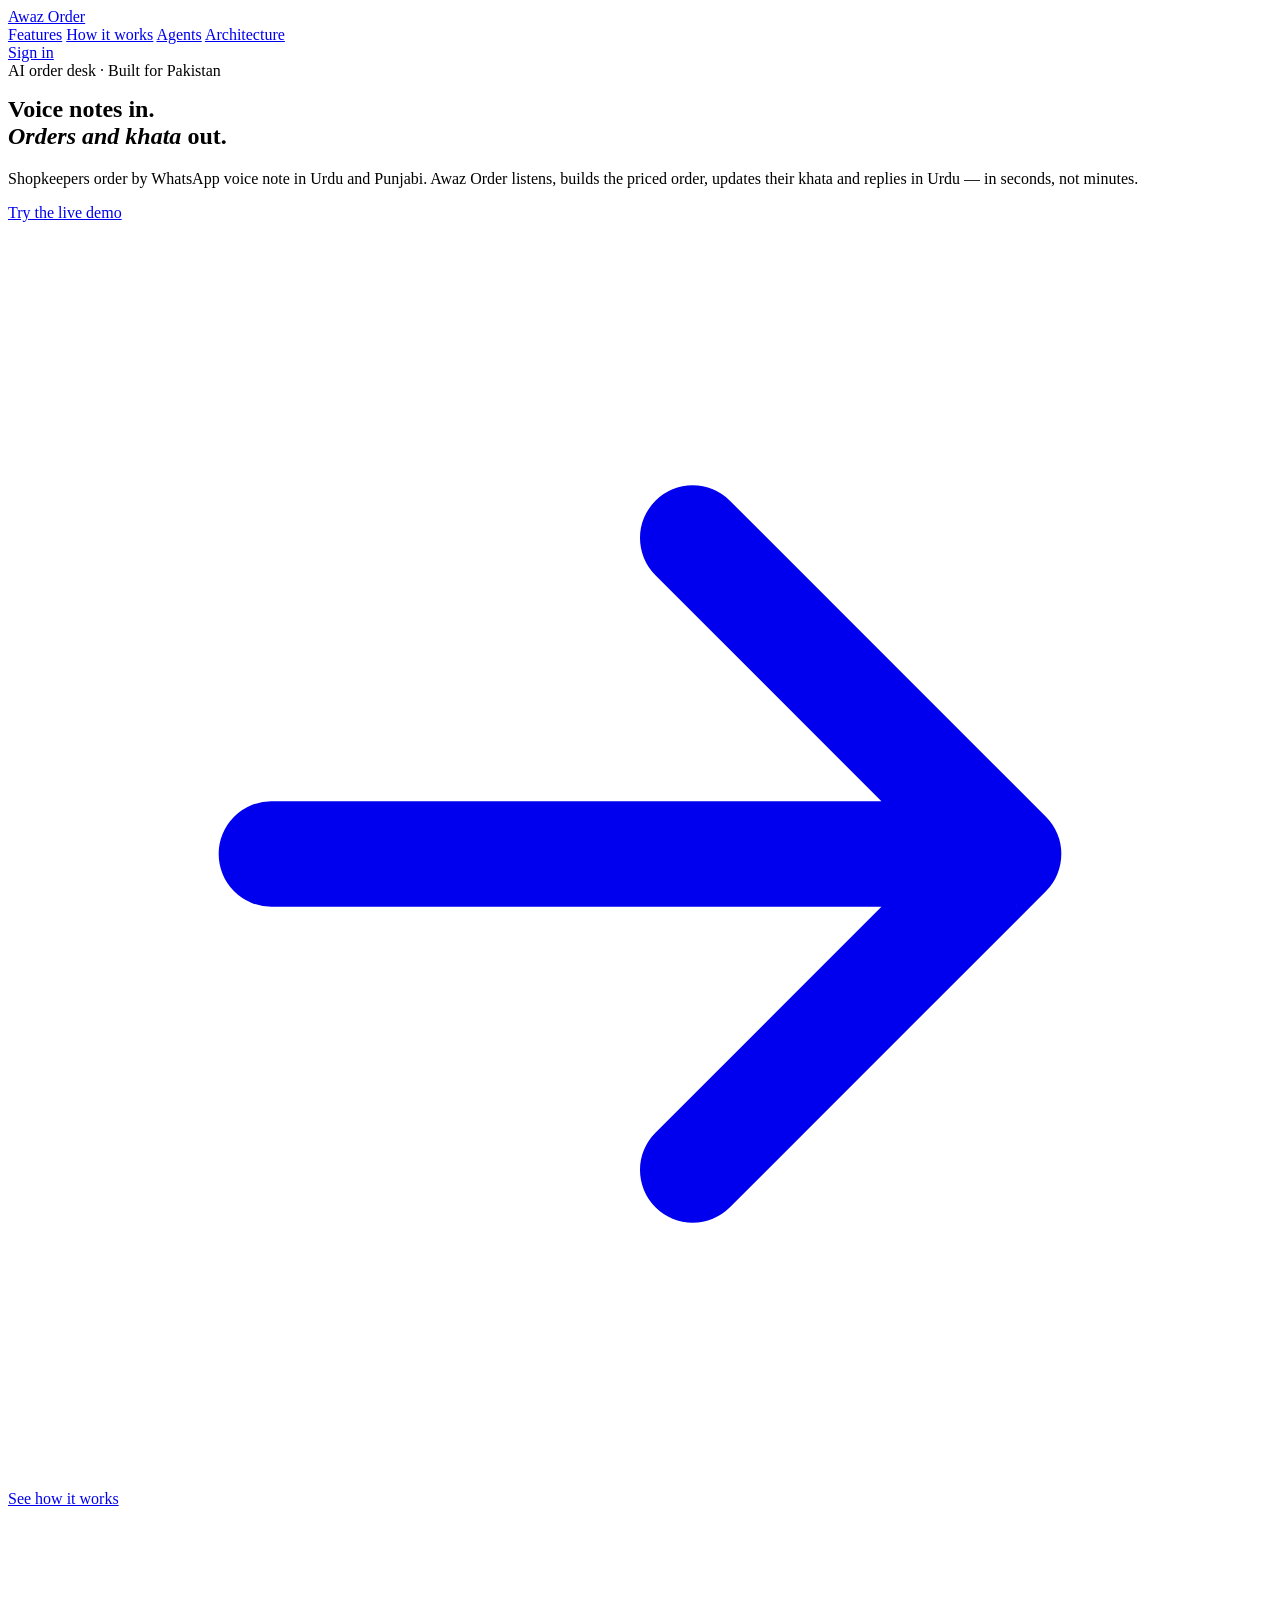
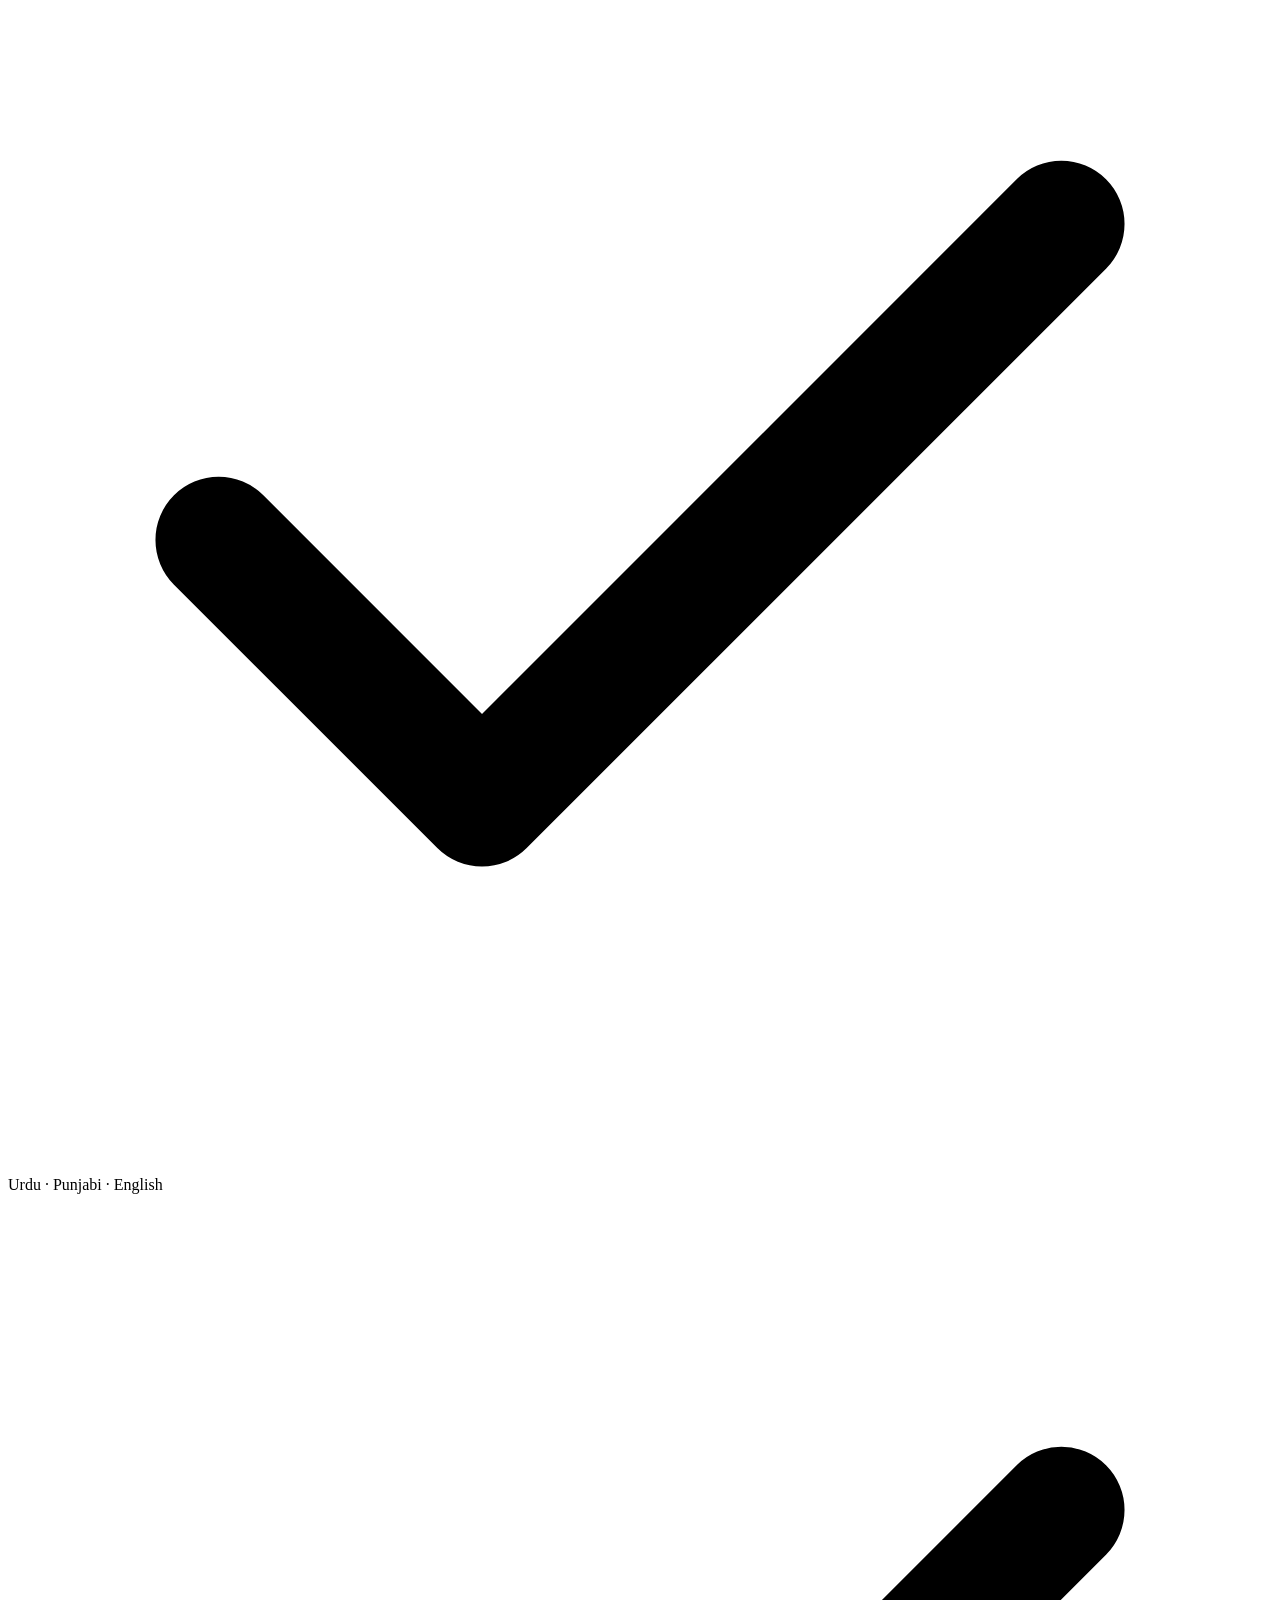
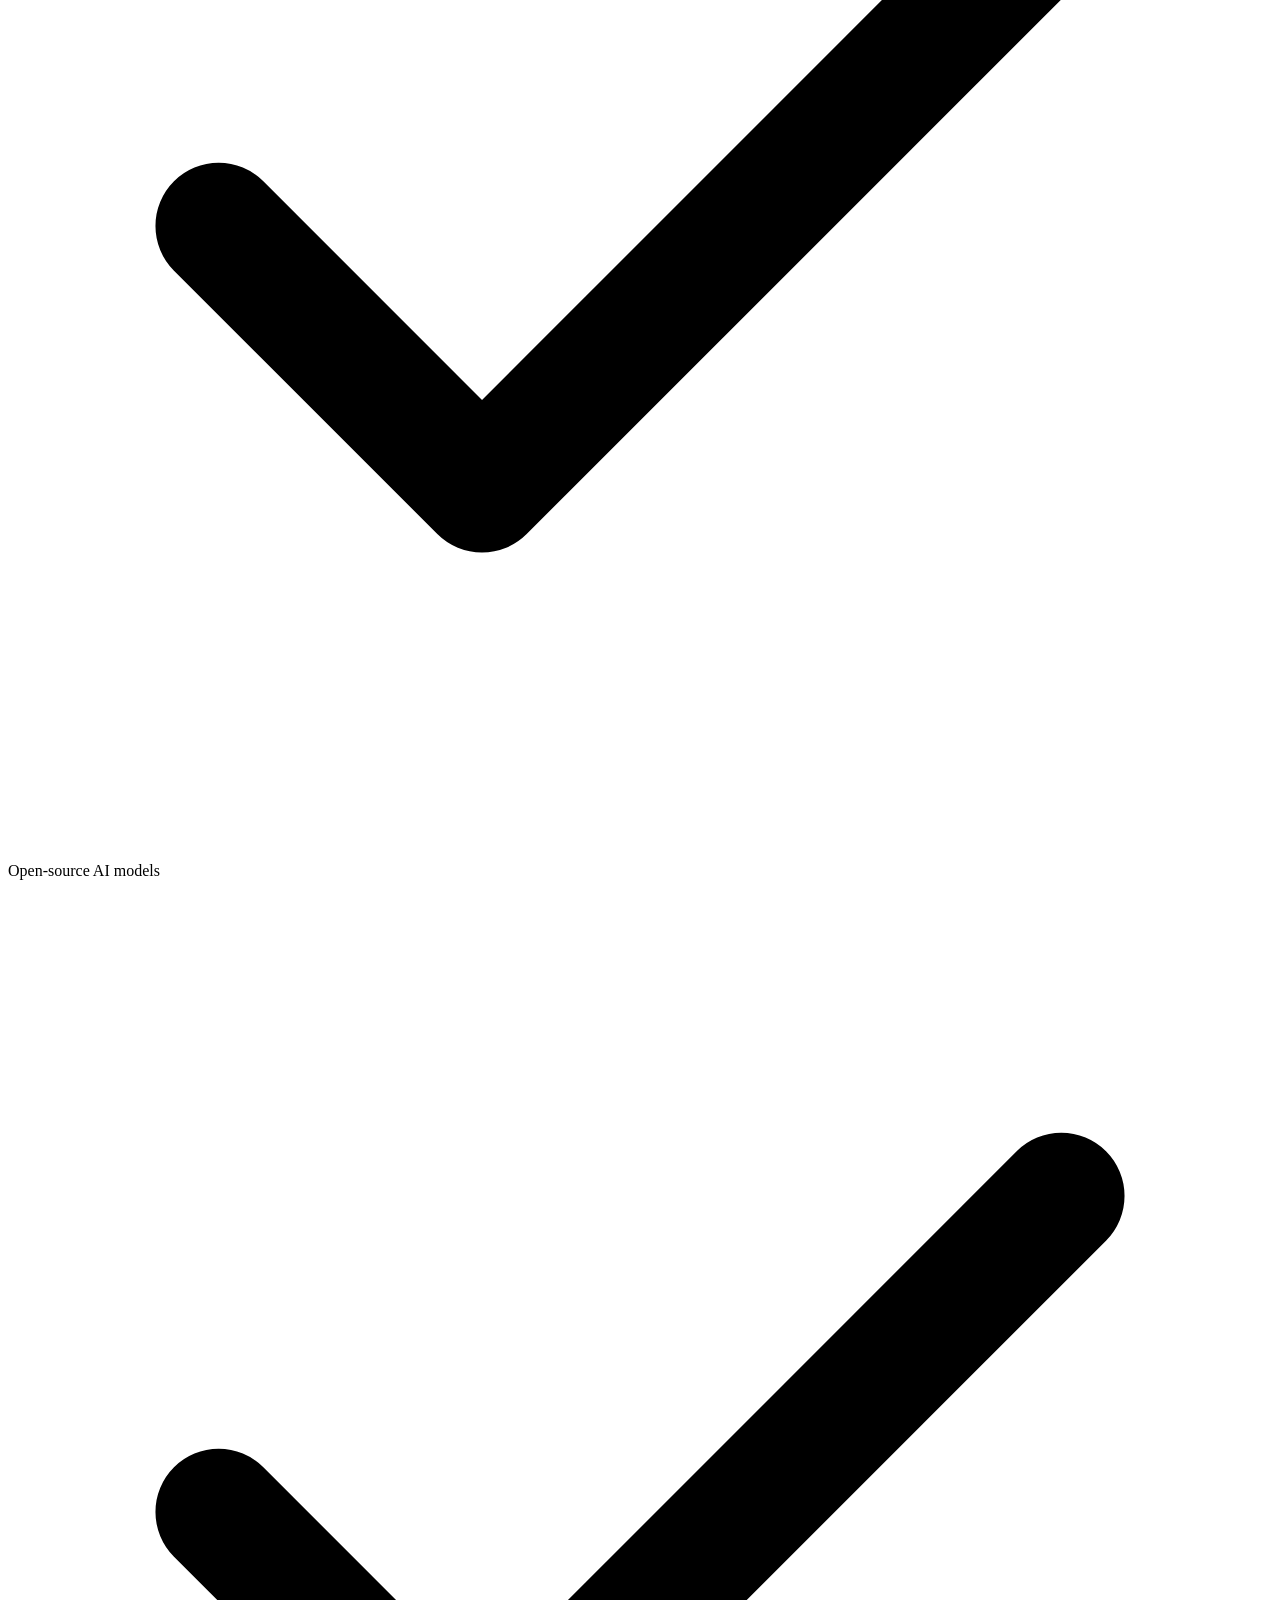
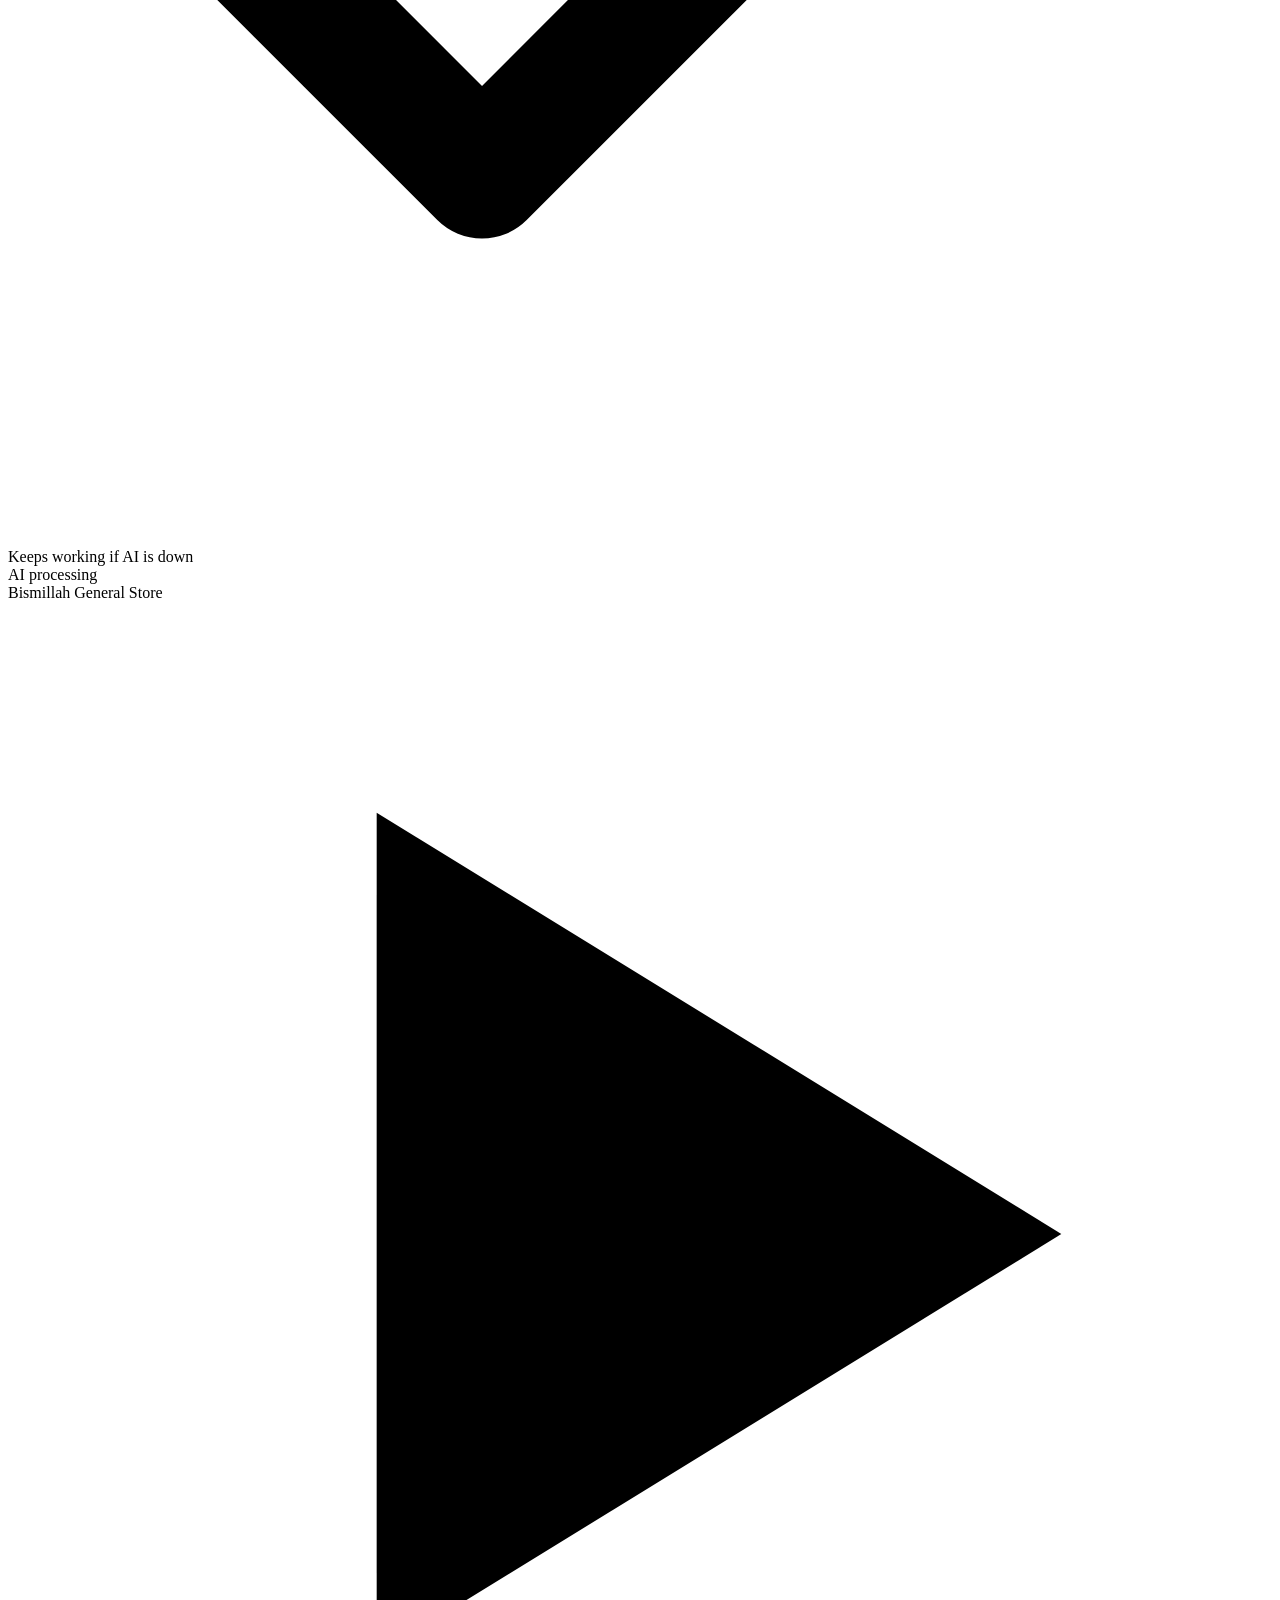
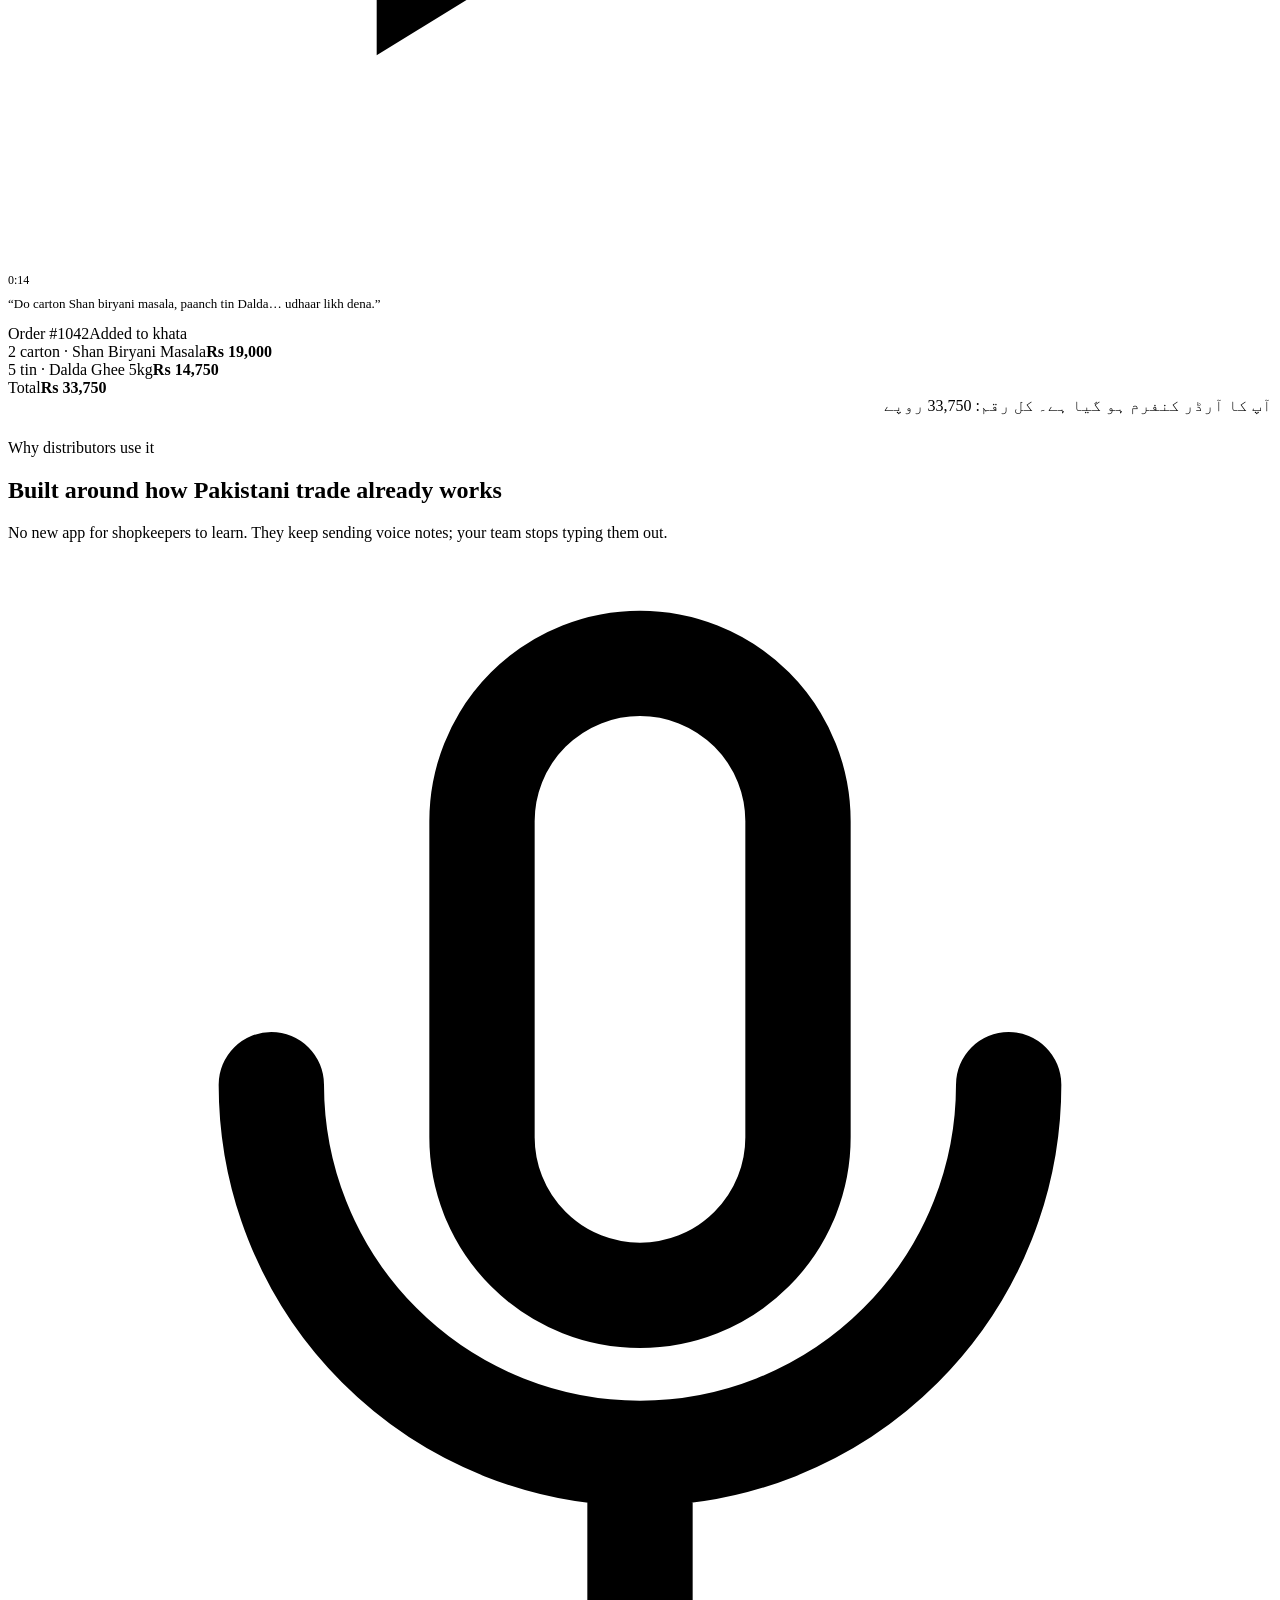
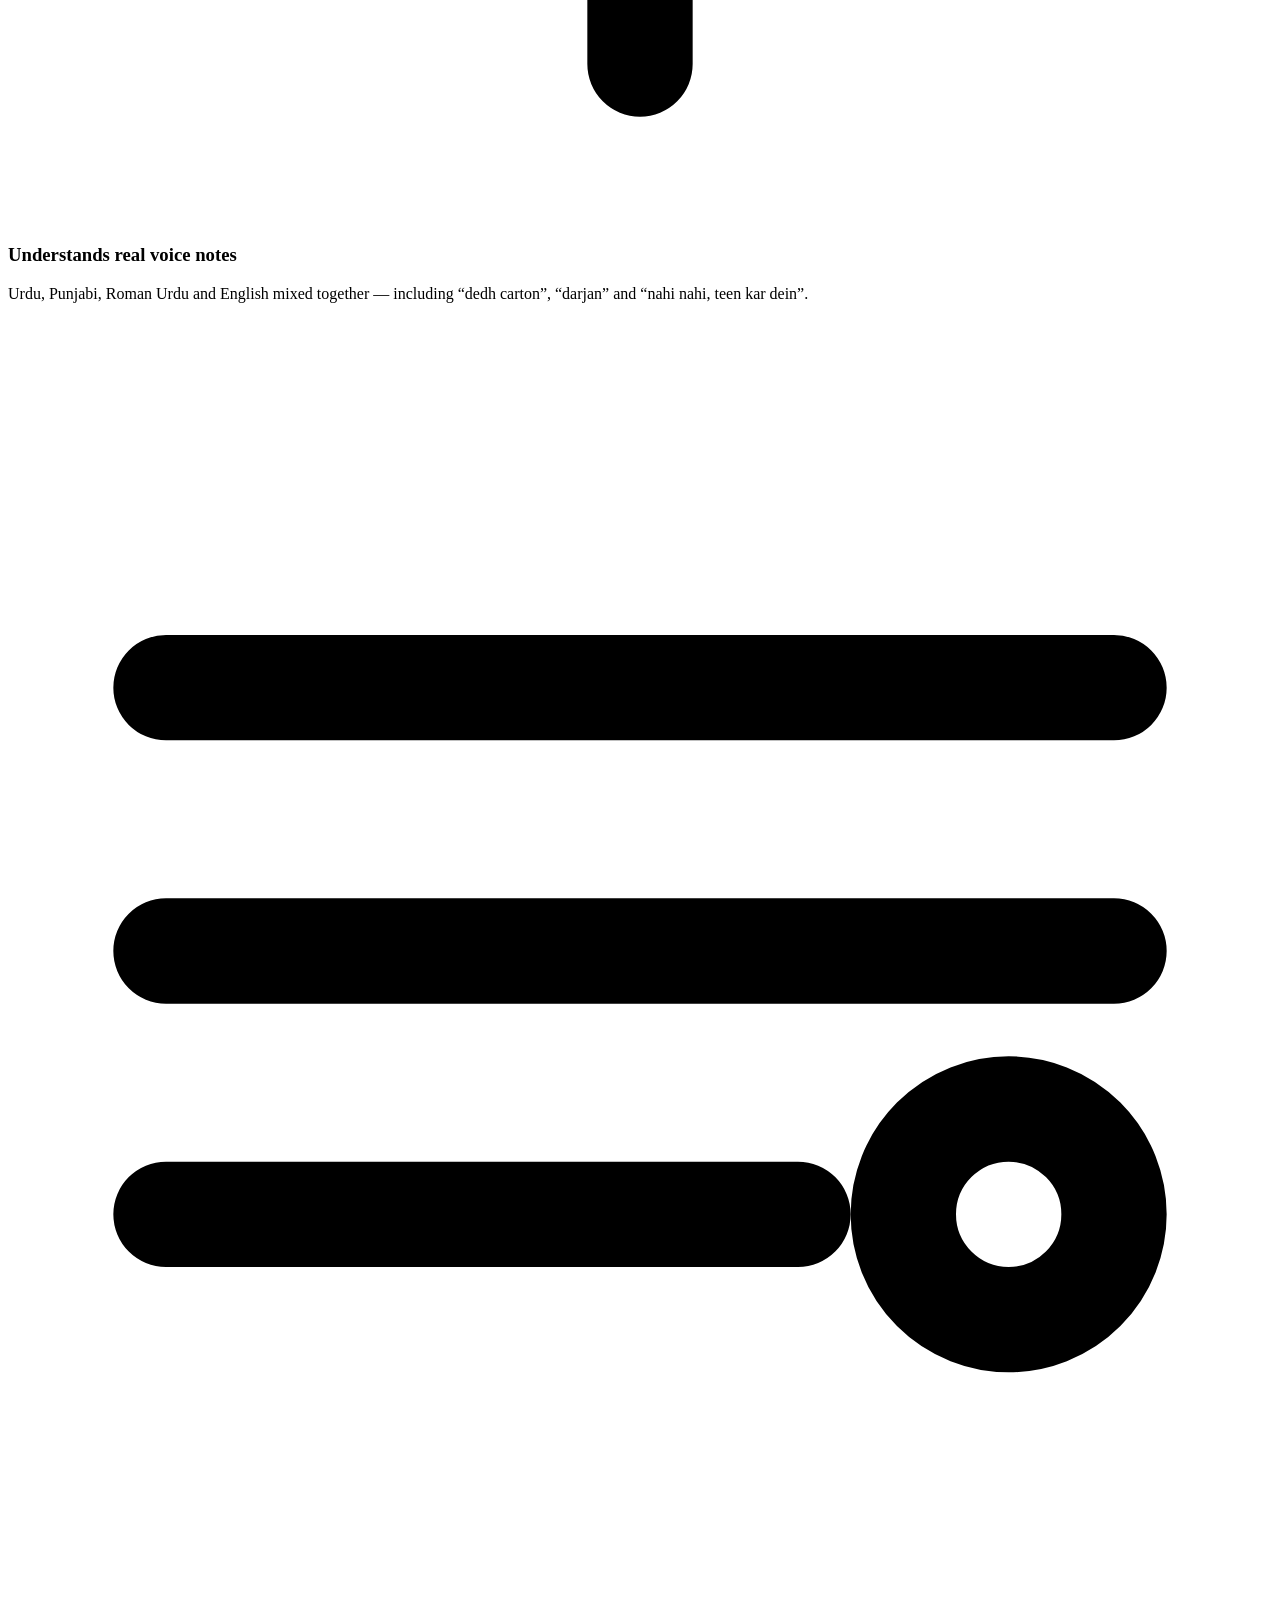
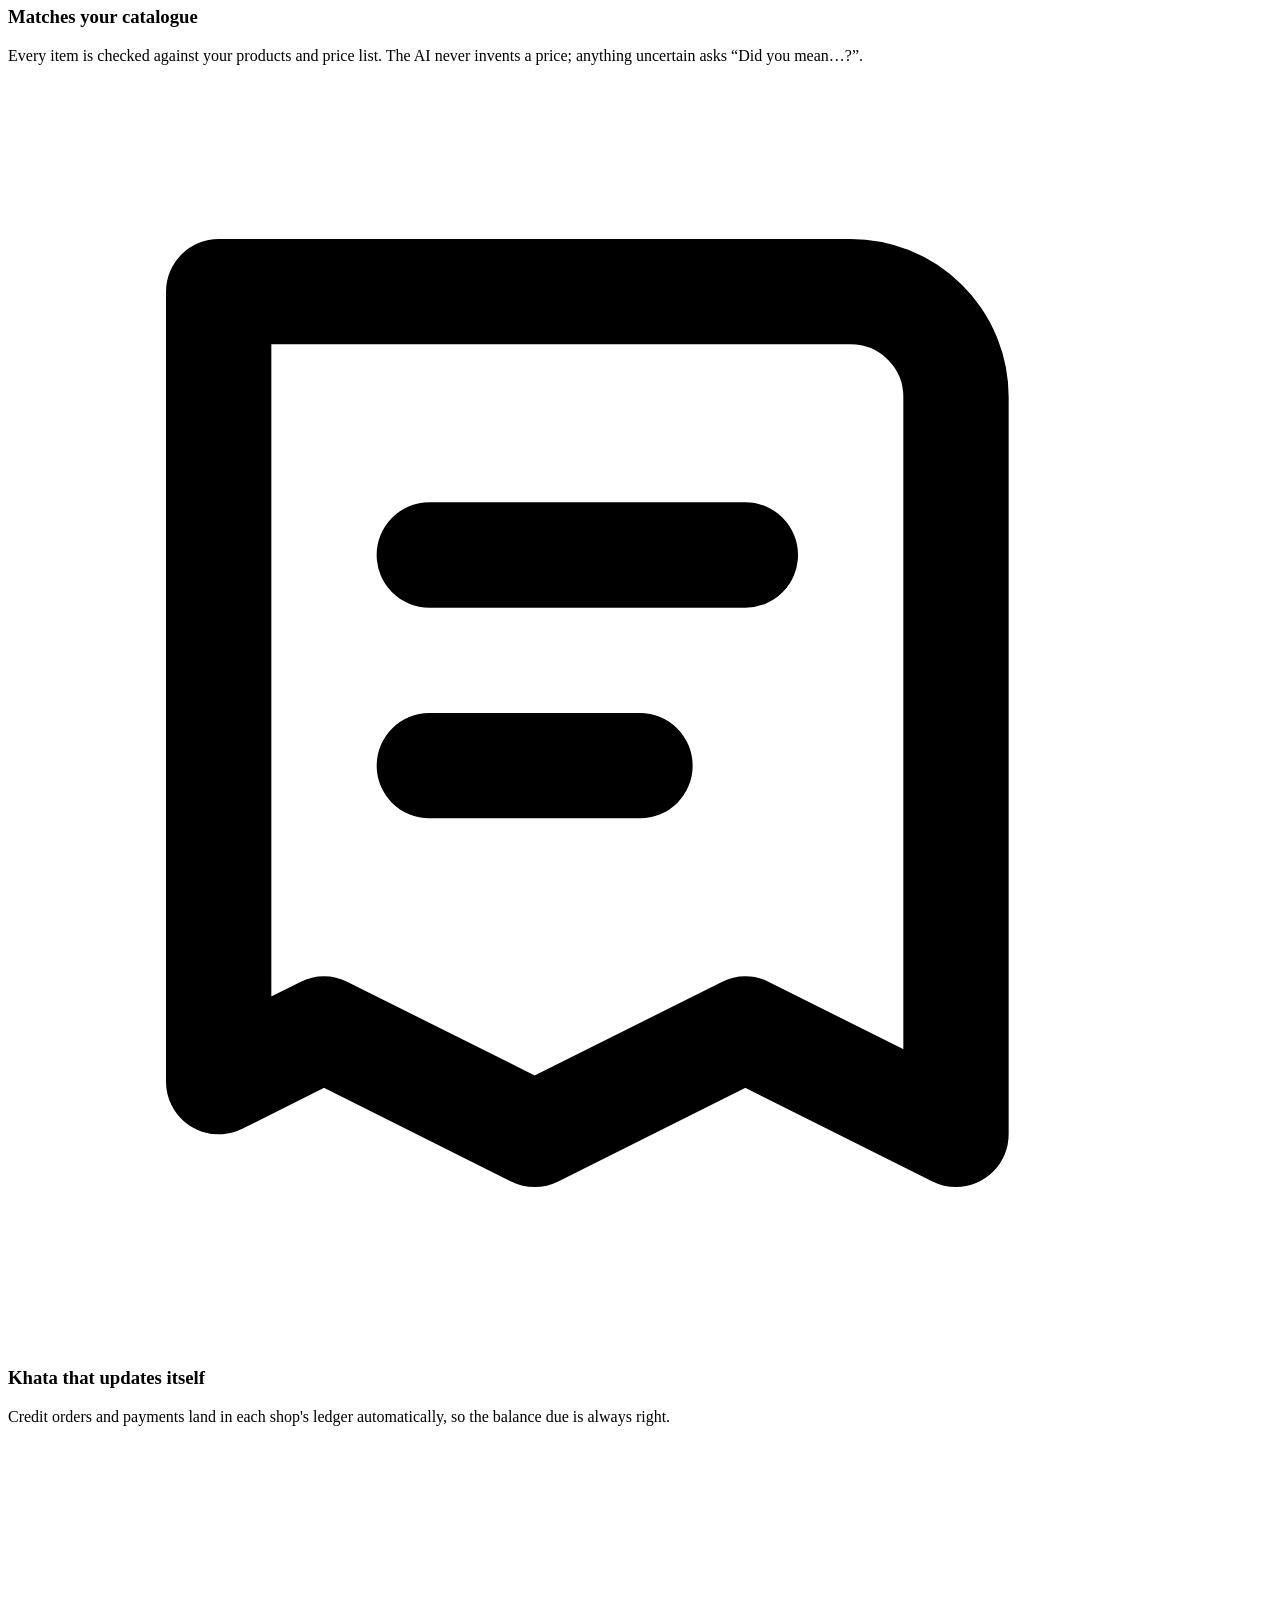
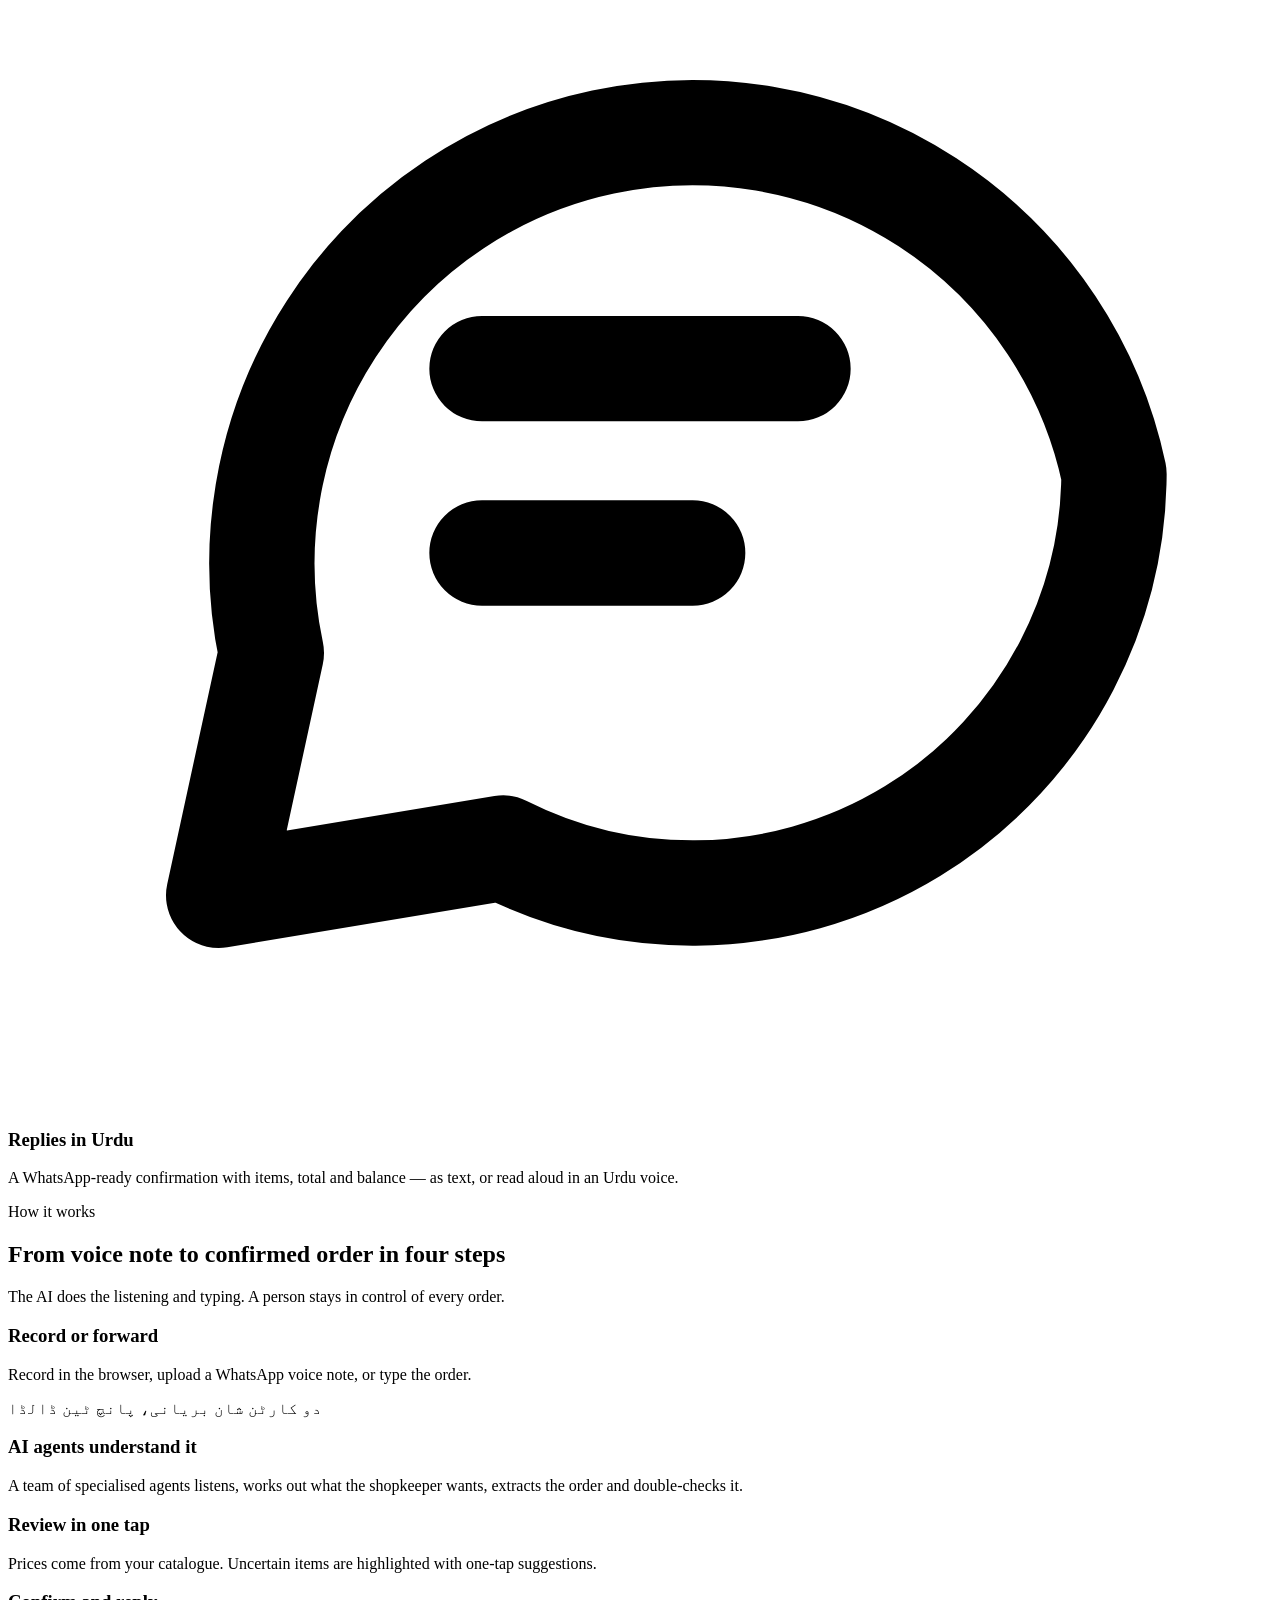
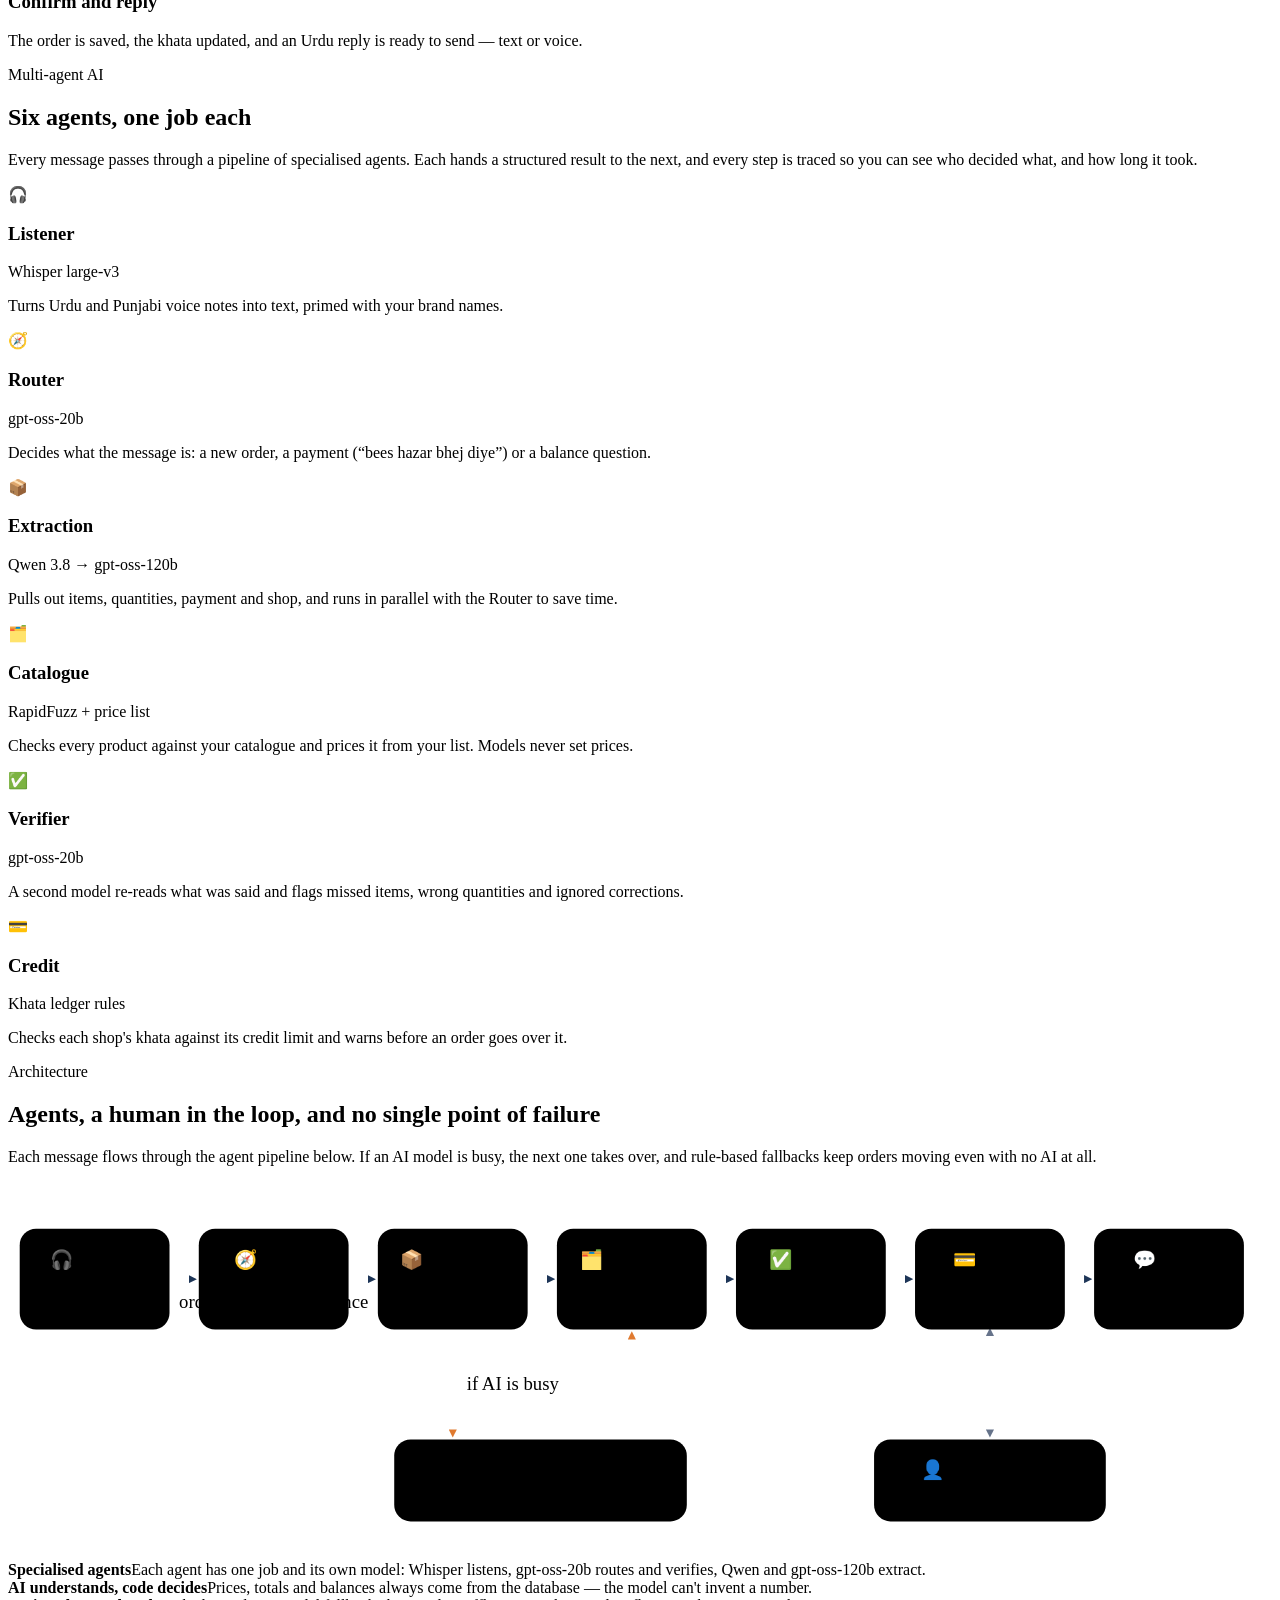
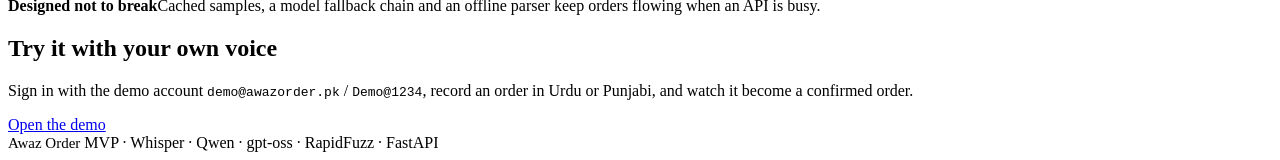
==== commit c4be3550: "Multi-agent pipeline: Listener, Router, Extraction, Catalogue, Verifier and Credit agents with trace" ====
--- a/app/static/index.html
+++ b/app/static/index.html
@@ -18,6 +18,7 @@
       <nav aria-label="Sections">
         <a href="#features">Features</a>
         <a href="#how">How it works</a>
+        <a href="#agents">Agents</a>
         <a href="#architecture">Architecture</a>
       </nav>
       <a class="btn primary sm" id="nav-cta" href="/login">Sign in</a>
@@ -120,8 +121,8 @@
             <span class="urdu" lang="ur" dir="rtl">دو کارٹن شان بریانی، پانچ ٹین ڈالڈا</span>
           </div>
           <div class="step reveal">
-            <h3>AI understands it</h3>
-            <p>Whisper turns speech into text; an open LLM extracts items, quantities, payment and shop.</p>
+            <h3>AI agents understand it</h3>
+            <p>A team of specialised agents listens, works out what the shopkeeper wants, extracts the order and double-checks it.</p>
           </div>
           <div class="step reveal">
             <h3>Review in one tap</h3>
@@ -135,19 +136,38 @@
       </div>
     </section>
 
-    <!-- 4. Architecture -->
+    <!-- 4. Agents -->
+    <section class="block" id="agents">
+      <div class="wrap">
+        <div class="section-head reveal">
+          <span class="eyebrow">Multi-agent AI</span>
+          <h2>Six agents, one job each</h2>
+          <p>Every message passes through a pipeline of specialised agents. Each hands a structured result to the next, and every step is traced so you can see who decided what, and how long it took.</p>
+        </div>
+        <div class="agent-grid">
+          <article class="agent-card reveal"><span class="agent-emoji">🎧</span><div><h3>Listener</h3><span class="agent-engine">Whisper large-v3</span><p>Turns Urdu and Punjabi voice notes into text, primed with your brand names.</p></div></article>
+          <article class="agent-card reveal"><span class="agent-emoji">🧭</span><div><h3>Router</h3><span class="agent-engine">gpt-oss-20b</span><p>Decides what the message is: a new order, a payment (“bees hazar bhej diye”) or a balance question.</p></div></article>
+          <article class="agent-card reveal"><span class="agent-emoji">📦</span><div><h3>Extraction</h3><span class="agent-engine">Qwen 3.8 → gpt-oss-120b</span><p>Pulls out items, quantities, payment and shop, and runs in parallel with the Router to save time.</p></div></article>
+          <article class="agent-card reveal"><span class="agent-emoji">🗂️</span><div><h3>Catalogue</h3><span class="agent-engine">RapidFuzz + price list</span><p>Checks every product against your catalogue and prices it from your list. Models never set prices.</p></div></article>
+          <article class="agent-card reveal"><span class="agent-emoji">✅</span><div><h3>Verifier</h3><span class="agent-engine">gpt-oss-20b</span><p>A second model re-reads what was said and flags missed items, wrong quantities and ignored corrections.</p></div></article>
+          <article class="agent-card reveal"><span class="agent-emoji">💳</span><div><h3>Credit</h3><span class="agent-engine">Khata ledger rules</span><p>Checks each shop's khata against its credit limit and warns before an order goes over it.</p></div></article>
+        </div>
+      </div>
+    </section>
+
+    <!-- 5. Architecture -->
     <section class="block" id="architecture">
       <div class="wrap">
         <div class="section-head reveal">
           <span class="eyebrow">Architecture</span>
-          <h2>Open models, a human in the loop, and no single point of failure</h2>
-          <p>Each request flows through the pipeline below. If the AI service is rate-limited, a rule-based parser takes over so orders never stop.</p>
+          <h2>Agents, a human in the loop, and no single point of failure</h2>
+          <p>Each message flows through the agent pipeline below. If an AI model is busy, the next one takes over, and rule-based fallbacks keep orders moving even with no AI at all.</p>
         </div>
         <div class="diagram-card reveal">
           <div class="diagram-scroll">
             <svg class="diagram" viewBox="0 0 1080 320" role="img" aria-labelledby="diag-title diag-desc">
               <title id="diag-title">Awaz Order pipeline</title>
-              <desc id="diag-desc">Voice note to Whisper speech-to-text, to an open LLM for order extraction, to catalogue matching, human review, order and khata ledger, and an Urdu reply with optional ElevenLabs voice. If the AI is unavailable, an offline parser feeds catalogue matching. Orders and the ledger are stored in a database.</desc>
+              <desc id="diag-desc">A voice note passes through six agents in order: Listener (Whisper), Router (gpt-oss-20b), Extraction (Qwen then gpt-oss-120b), Catalogue (RapidFuzz and the price list), Verifier (a second model) and Credit (khata limits), then the Reply and Voice agents send an Urdu confirmation. If the AI is busy, offline fallbacks feed the Catalogue agent. A person reviews and confirms every order.</desc>
               <defs>
                 <marker id="arrow" viewBox="0 0 10 10" refX="8" refY="5" markerWidth="7" markerHeight="7" orient="auto-start-reverse"><path d="M0 0 10 5 0 10z" fill="#1d3557"/></marker>
                 <marker id="arrow-a" viewBox="0 0 10 10" refX="8" refY="5" markerWidth="7" markerHeight="7" orient="auto-start-reverse"><path d="M0 0 10 5 0 10z" fill="#e07a2f"/></marker>
@@ -167,17 +187,17 @@
               <text class="lbl" x="392" y="178">if AI is busy</text>
 
               <!-- main nodes -->
-              <g class="node core"><rect x="10" y="40" width="128" height="86" rx="14"/><text class="t" x="74" y="78" text-anchor="middle">Voice note</text><text class="s" x="74" y="98" text-anchor="middle">Urdu · Punjabi · Eng</text></g>
-              <g class="node ai"><rect x="163" y="40" width="128" height="86" rx="14"/><text class="t" x="227" y="78" text-anchor="middle">Whisper v3</text><text class="s" x="227" y="98" text-anchor="middle">speech → text</text></g>
-              <g class="node ai"><rect x="316" y="40" width="128" height="86" rx="14"/><text class="t" x="380" y="78" text-anchor="middle">Qwen / gpt-oss</text><text class="s" x="380" y="98" text-anchor="middle">text → order JSON</text></g>
-              <g class="node core"><rect x="469" y="40" width="128" height="86" rx="14"/><text class="t" x="533" y="78" text-anchor="middle">Catalogue</text><text class="s" x="533" y="98" text-anchor="middle">match + prices</text></g>
-              <g class="node"><rect x="622" y="40" width="128" height="86" rx="14"/><text class="t" x="686" y="78" text-anchor="middle">Review</text><text class="s" x="686" y="98" text-anchor="middle">“Did you mean…?”</text></g>
-              <g class="node core"><rect x="775" y="40" width="128" height="86" rx="14"/><text class="t" x="839" y="78" text-anchor="middle">Order + khata</text><text class="s" x="839" y="98" text-anchor="middle">ledger updated</text></g>
-              <g class="node ai"><rect x="928" y="40" width="128" height="86" rx="14"/><text class="t" x="992" y="78" text-anchor="middle">Urdu reply</text><text class="s" x="992" y="98" text-anchor="middle">text + ElevenLabs</text></g>
+              <g class="node ai"><rect x="10" y="40" width="128" height="86" rx="14"/><text class="t" x="74" y="72" text-anchor="middle">🎧 Listener</text><text class="s" x="74" y="92" text-anchor="middle">Whisper v3</text><text class="s" x="74" y="108" text-anchor="middle">voice → text</text></g>
+              <g class="node ai"><rect x="163" y="40" width="128" height="86" rx="14"/><text class="t" x="227" y="72" text-anchor="middle">🧭 Router</text><text class="s" x="227" y="92" text-anchor="middle">gpt-oss-20b</text><text class="s" x="227" y="108" text-anchor="middle">order · payment · balance</text></g>
+              <g class="node ai"><rect x="316" y="40" width="128" height="86" rx="14"/><text class="t" x="380" y="72" text-anchor="middle">📦 Extraction</text><text class="s" x="380" y="92" text-anchor="middle">Qwen → gpt-oss</text><text class="s" x="380" y="108" text-anchor="middle">items as JSON</text></g>
+              <g class="node core"><rect x="469" y="40" width="128" height="86" rx="14"/><text class="t" x="533" y="72" text-anchor="middle">🗂️ Catalogue</text><text class="s" x="533" y="92" text-anchor="middle">RapidFuzz</text><text class="s" x="533" y="108" text-anchor="middle">match + prices</text></g>
+              <g class="node ai"><rect x="622" y="40" width="128" height="86" rx="14"/><text class="t" x="686" y="72" text-anchor="middle">✅ Verifier</text><text class="s" x="686" y="92" text-anchor="middle">gpt-oss-20b</text><text class="s" x="686" y="108" text-anchor="middle">second opinion</text></g>
+              <g class="node core"><rect x="775" y="40" width="128" height="86" rx="14"/><text class="t" x="839" y="72" text-anchor="middle">💳 Credit</text><text class="s" x="839" y="92" text-anchor="middle">ledger rules</text><text class="s" x="839" y="108" text-anchor="middle">khata limits</text></g>
+              <g class="node ai"><rect x="928" y="40" width="128" height="86" rx="14"/><text class="t" x="992" y="72" text-anchor="middle">💬 Reply</text><text class="s" x="992" y="92" text-anchor="middle">Urdu text</text><text class="s" x="992" y="108" text-anchor="middle">+ ElevenLabs voice</text></g>
 
               <!-- lower nodes -->
-              <g class="node alt"><rect x="330" y="220" width="250" height="70" rx="14"/><text class="t" x="455" y="251" text-anchor="middle">Offline parser</text><text class="s" x="455" y="270" text-anchor="middle">rules + RapidFuzz · no API needed</text></g>
-              <g class="node"><rect x="760" y="220" width="158" height="70" rx="14"/><text class="t" x="839" y="251" text-anchor="middle">Database</text><text class="s" x="839" y="270" text-anchor="middle">orders · shops · khata</text></g>
+              <g class="node alt"><rect x="330" y="220" width="250" height="70" rx="14"/><text class="t" x="455" y="251" text-anchor="middle">Offline fallbacks</text><text class="s" x="455" y="270" text-anchor="middle">keyword router · offline parser</text></g>
+              <g class="node"><rect x="740" y="220" width="198" height="70" rx="14"/><text class="t" x="839" y="251" text-anchor="middle">👤 Human review</text><text class="s" x="839" y="270" text-anchor="middle">confirm · record payment</text></g>
 
               <!-- travelling data packet -->
               <circle class="packet" r="6">
@@ -186,7 +206,7 @@
             </svg>
           </div>
           <div class="diagram-notes">
-            <div><b>Open-source models</b>Whisper large-v3 for speech; Qwen 3.8 and gpt-oss for extraction, tried in order across separate rate limits.</div>
+            <div><b>Specialised agents</b>Each agent has one job and its own model: Whisper listens, gpt-oss-20b routes and verifies, Qwen and gpt-oss-120b extract.</div>
             <div><b>AI understands, code decides</b>Prices, totals and balances always come from the database — the model can't invent a number.</div>
             <div><b>Designed not to break</b>Cached samples, a model fallback chain and an offline parser keep orders flowing when an API is busy.</div>
           </div>
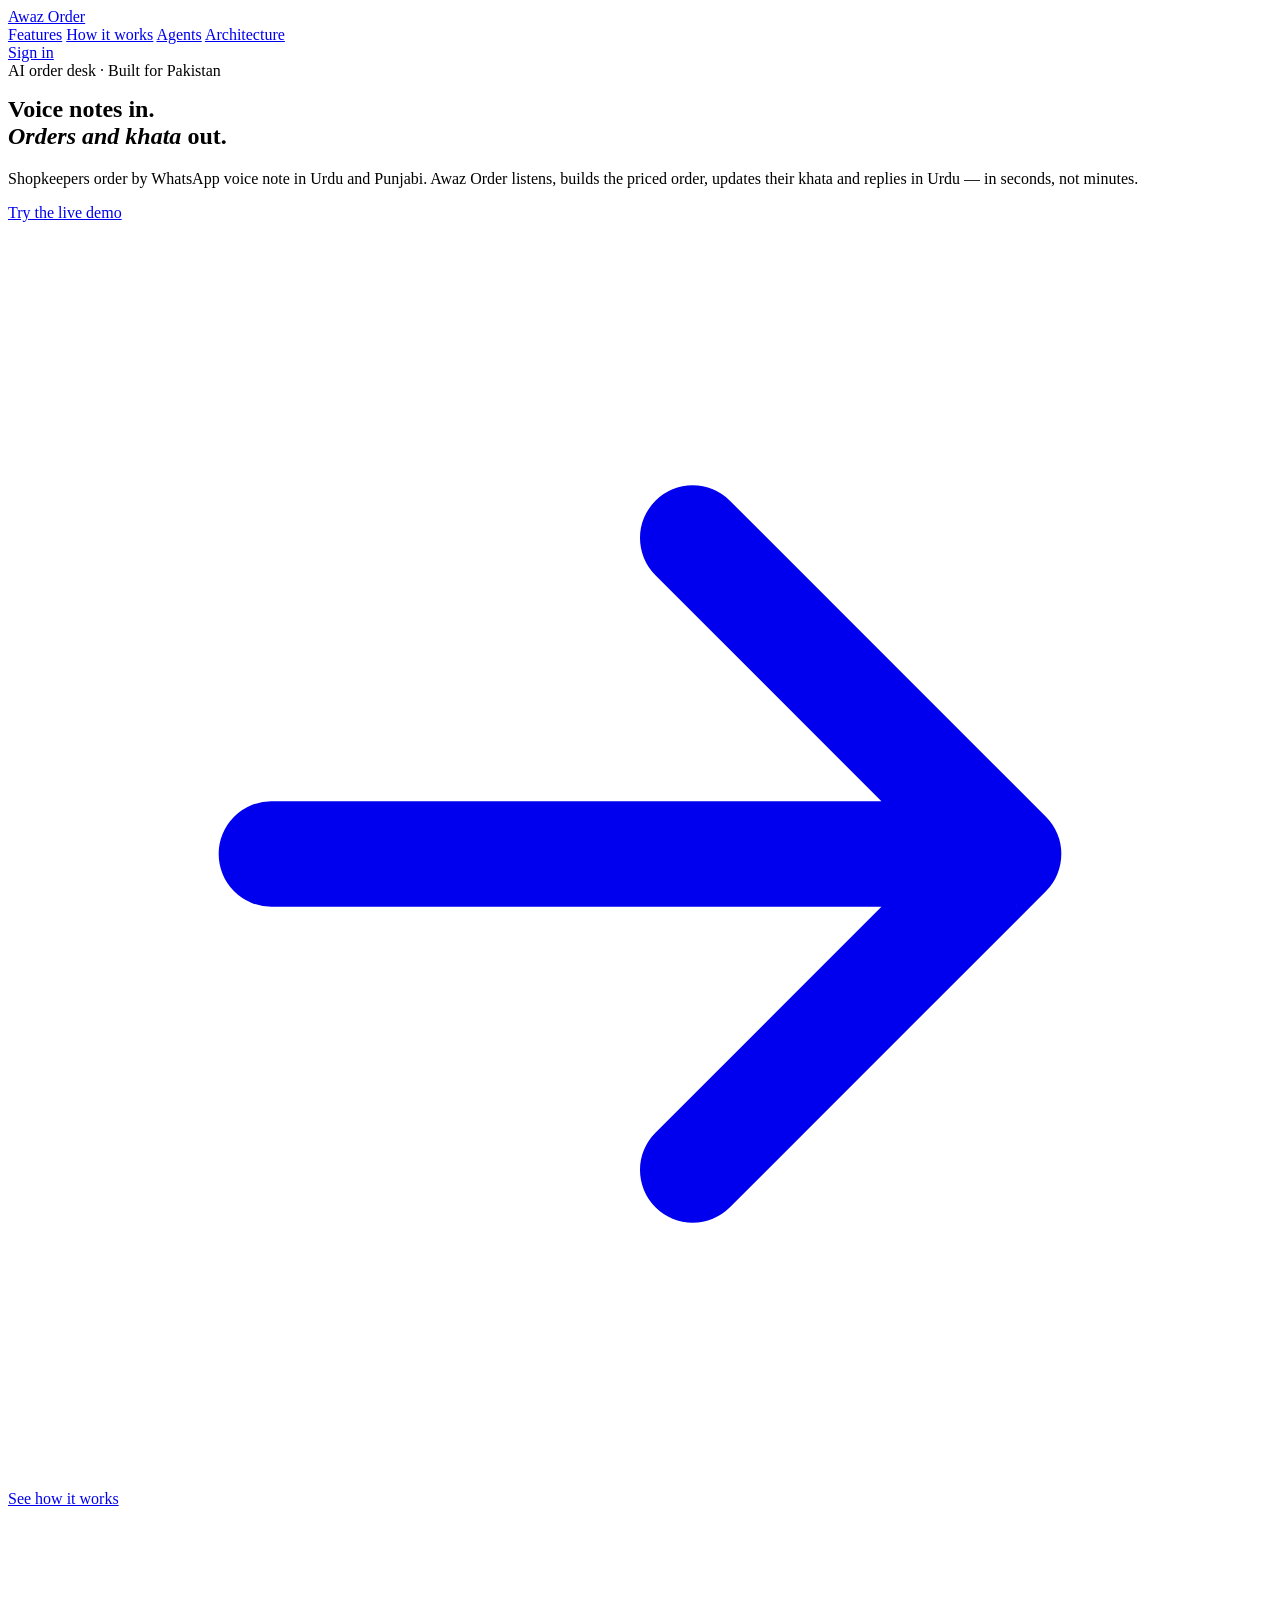
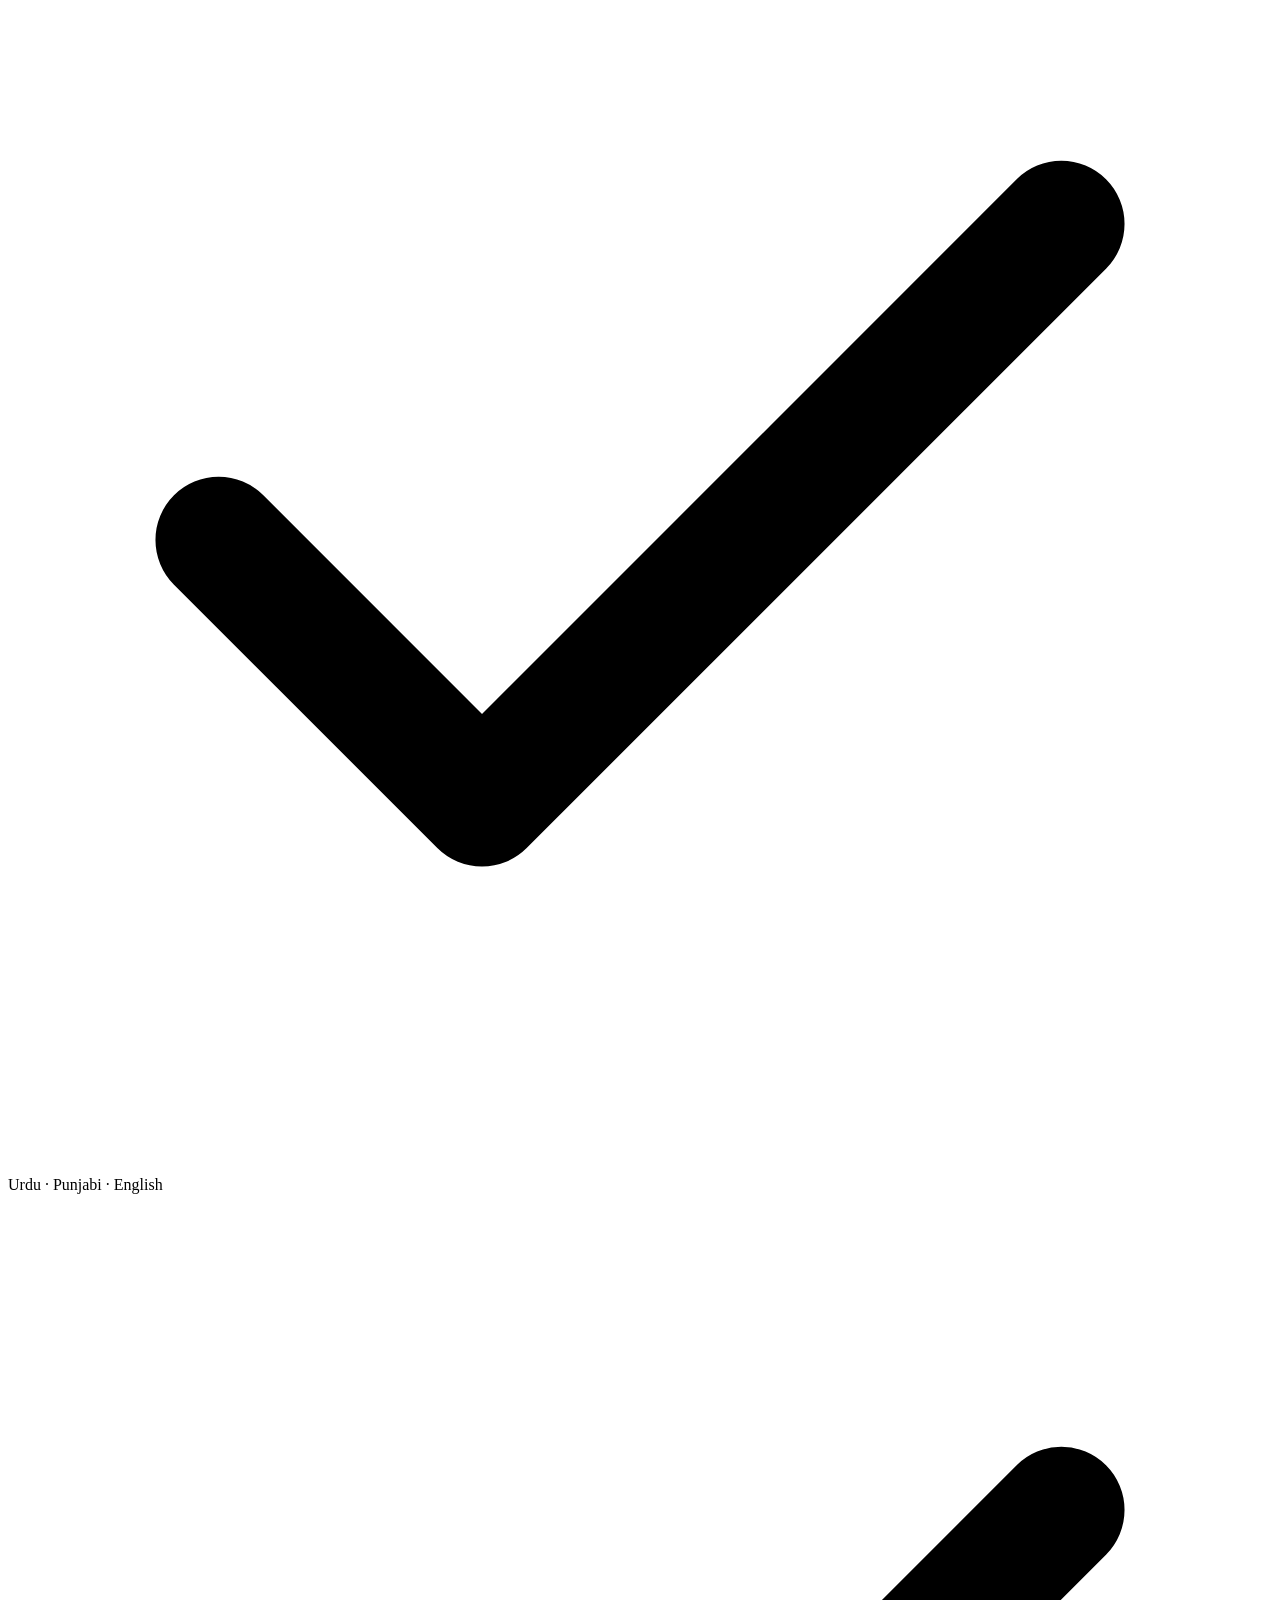
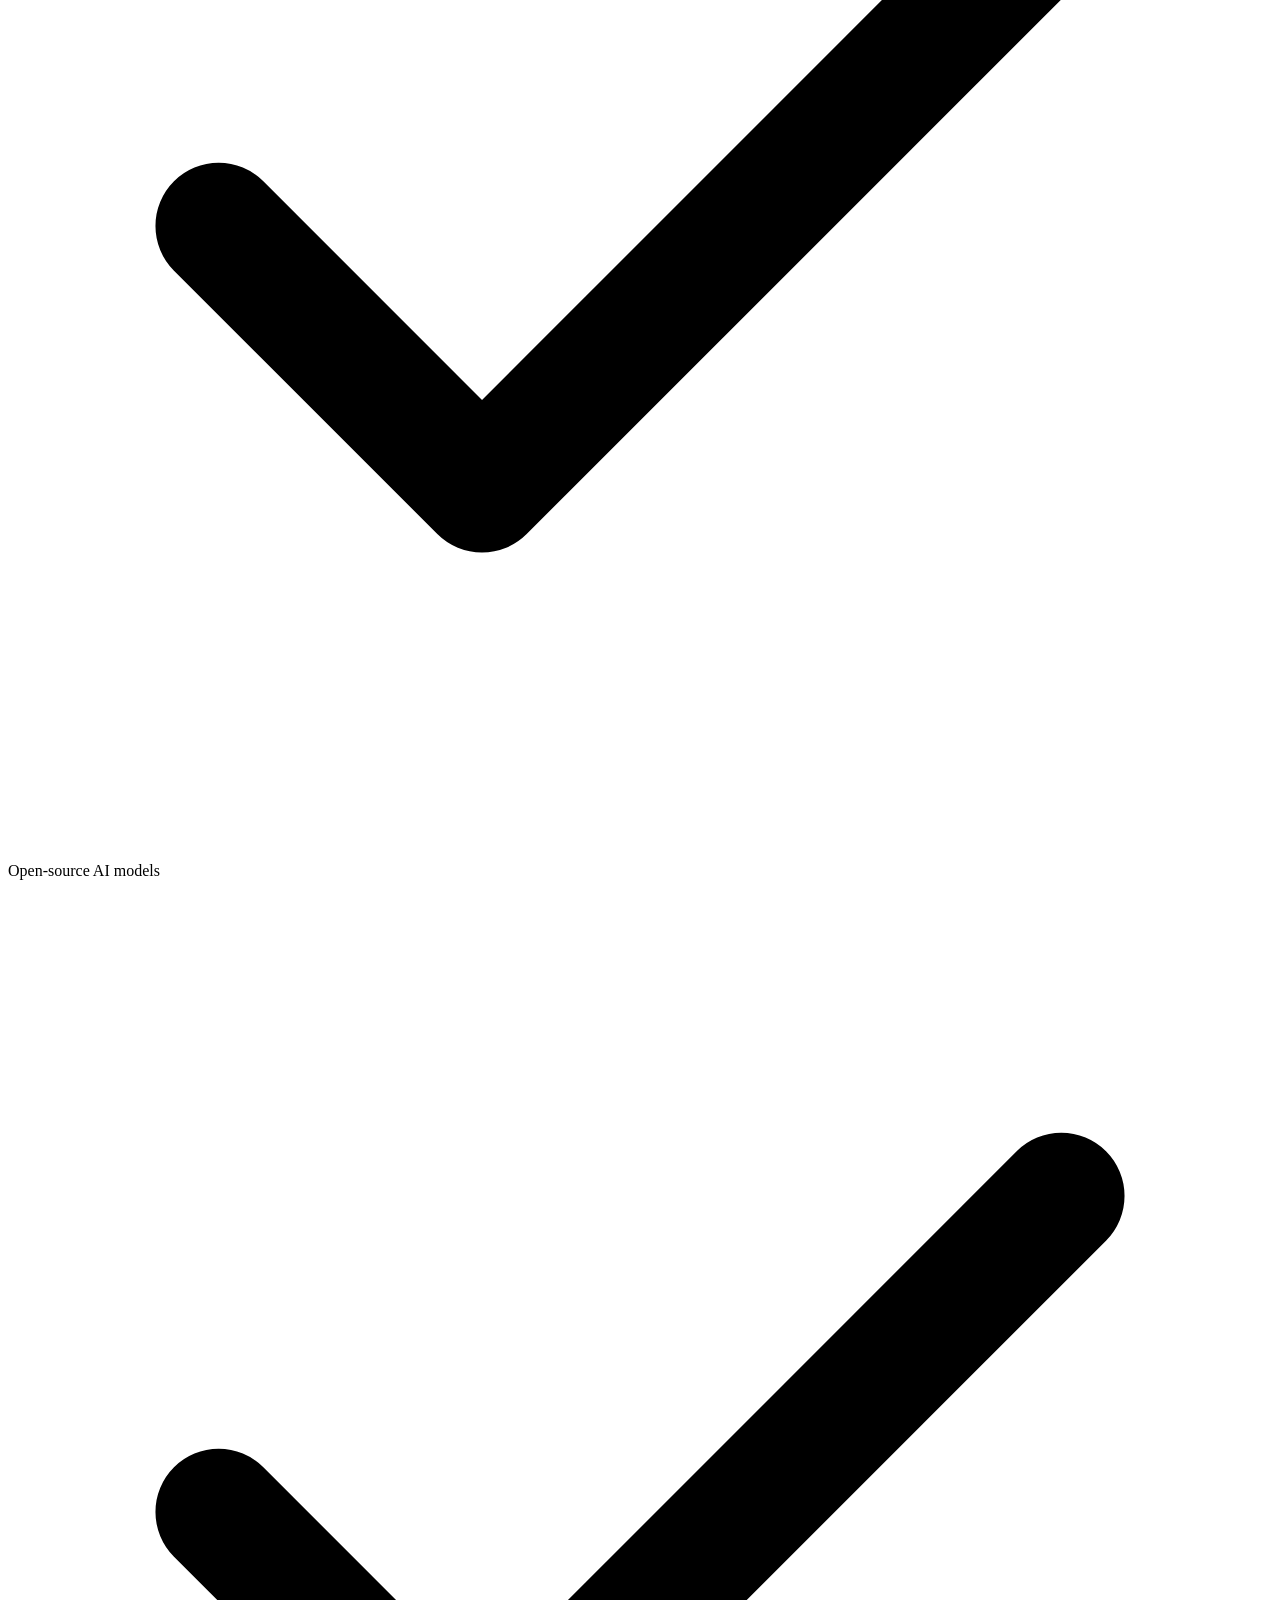
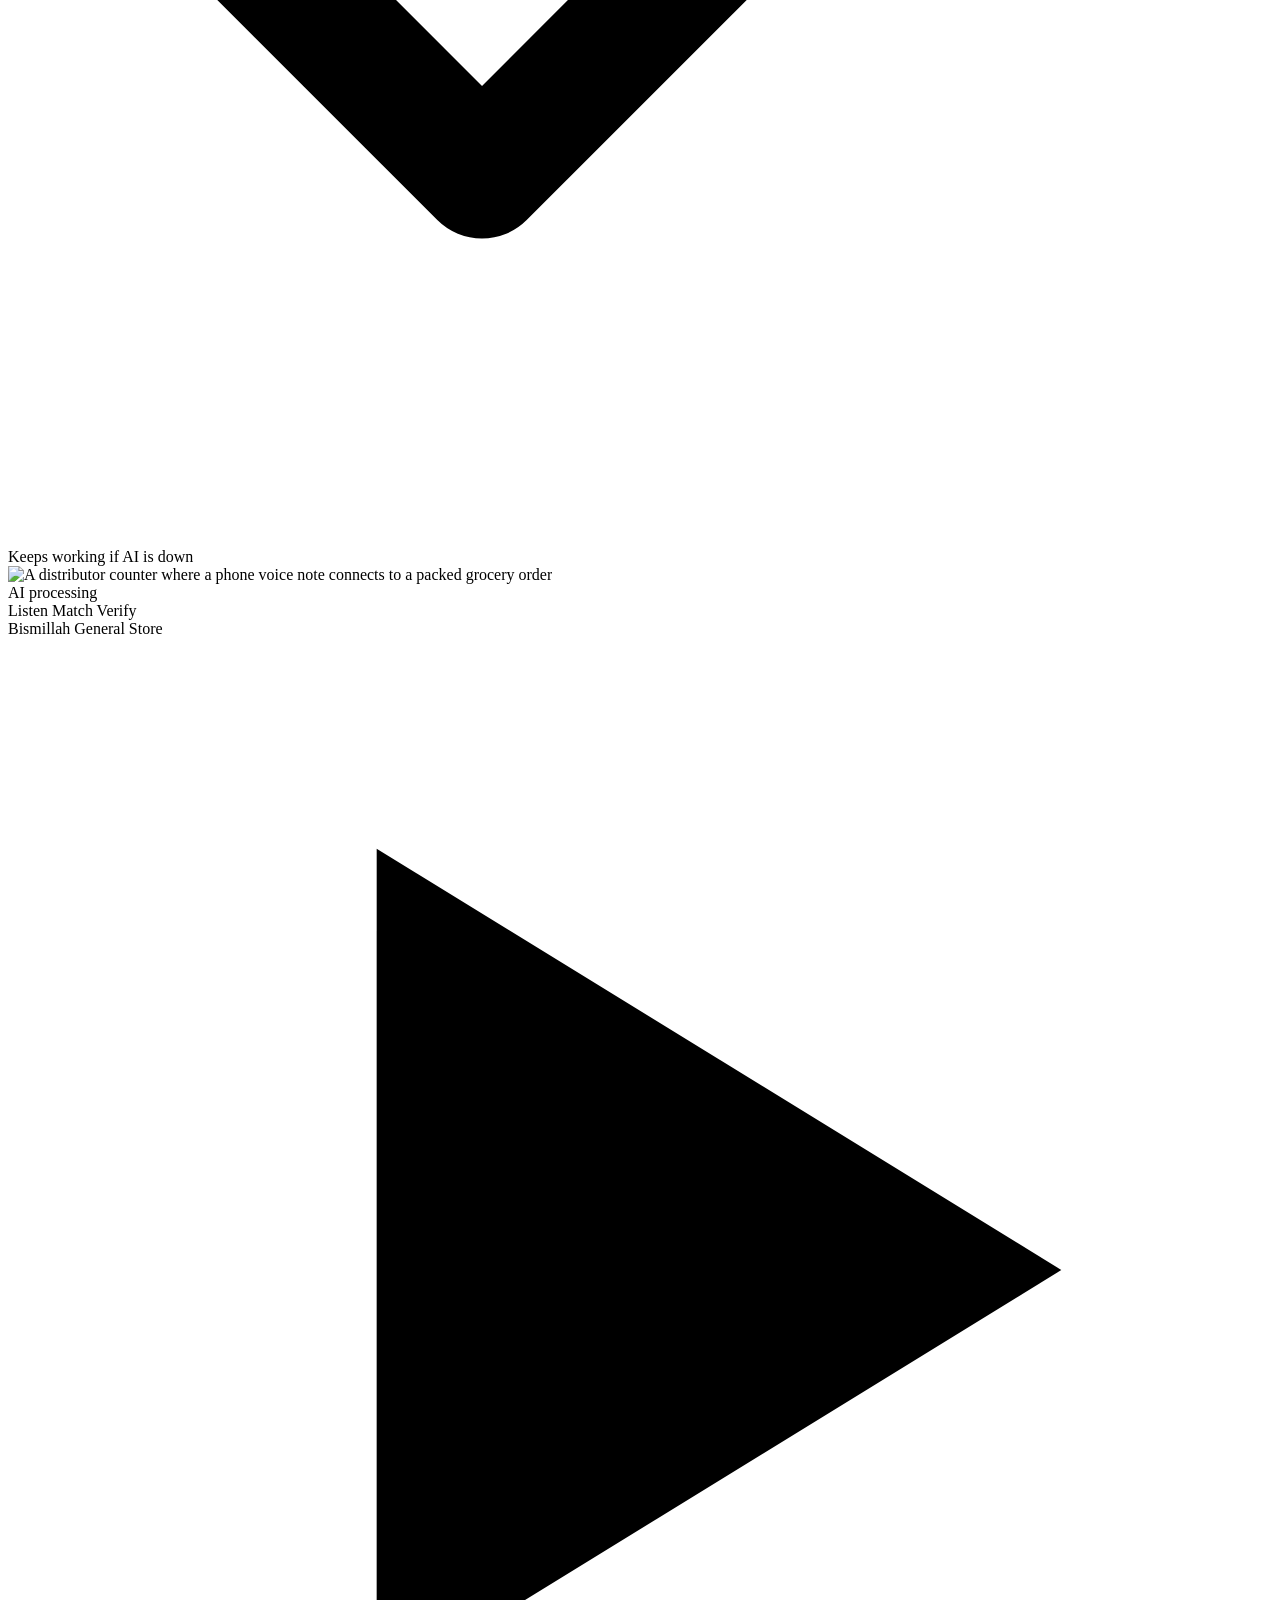
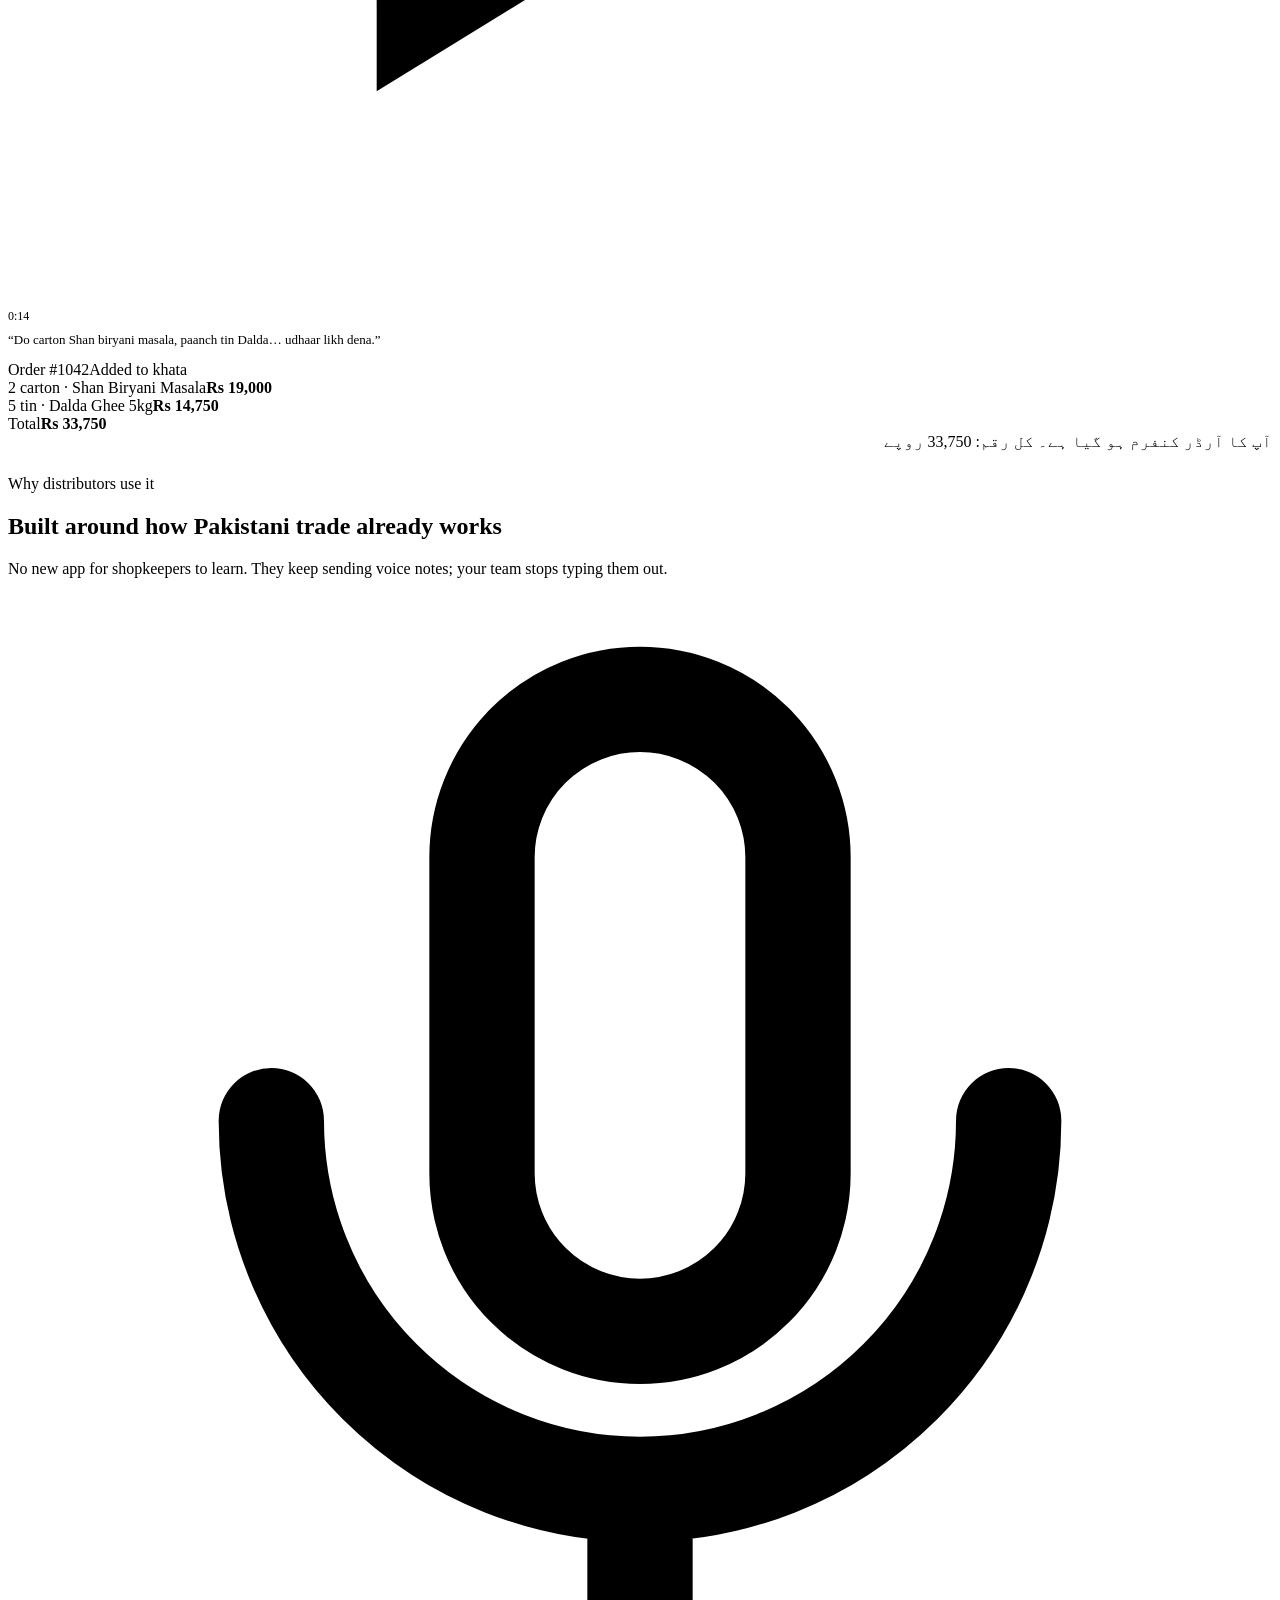
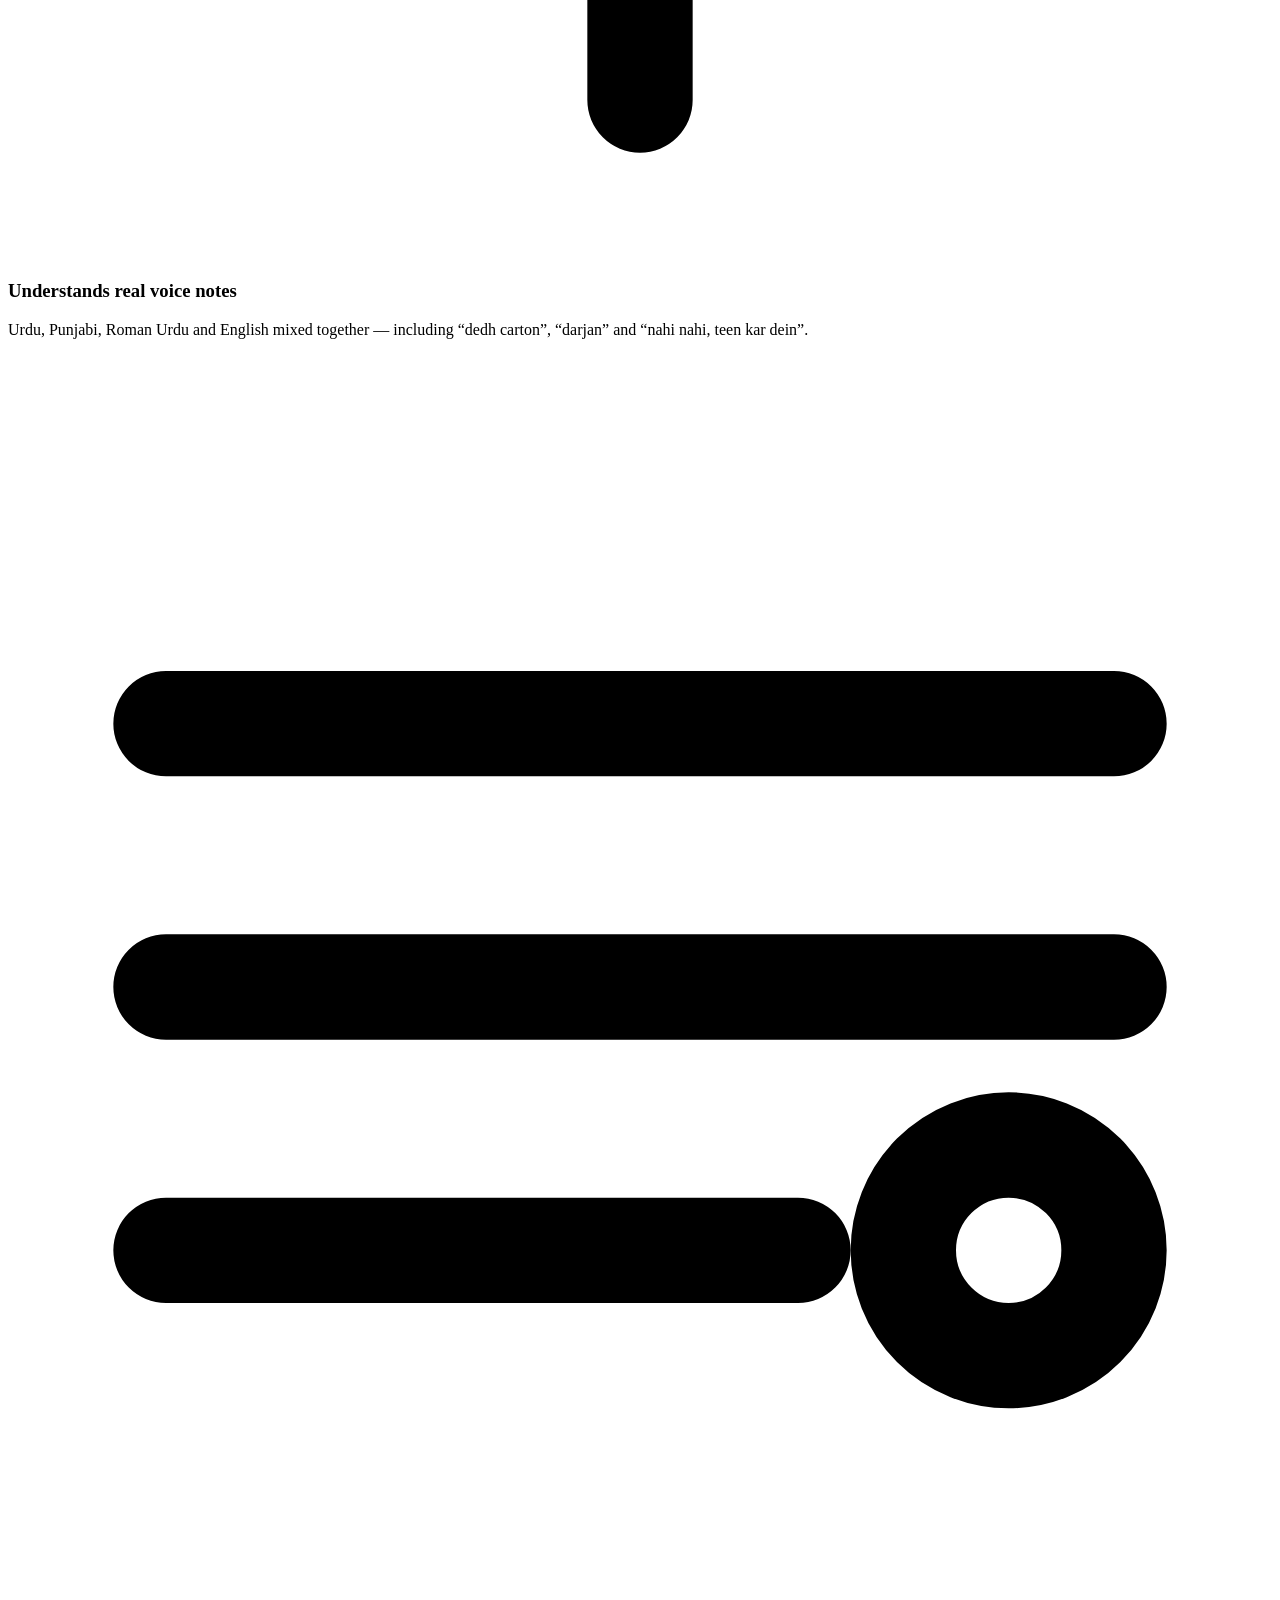
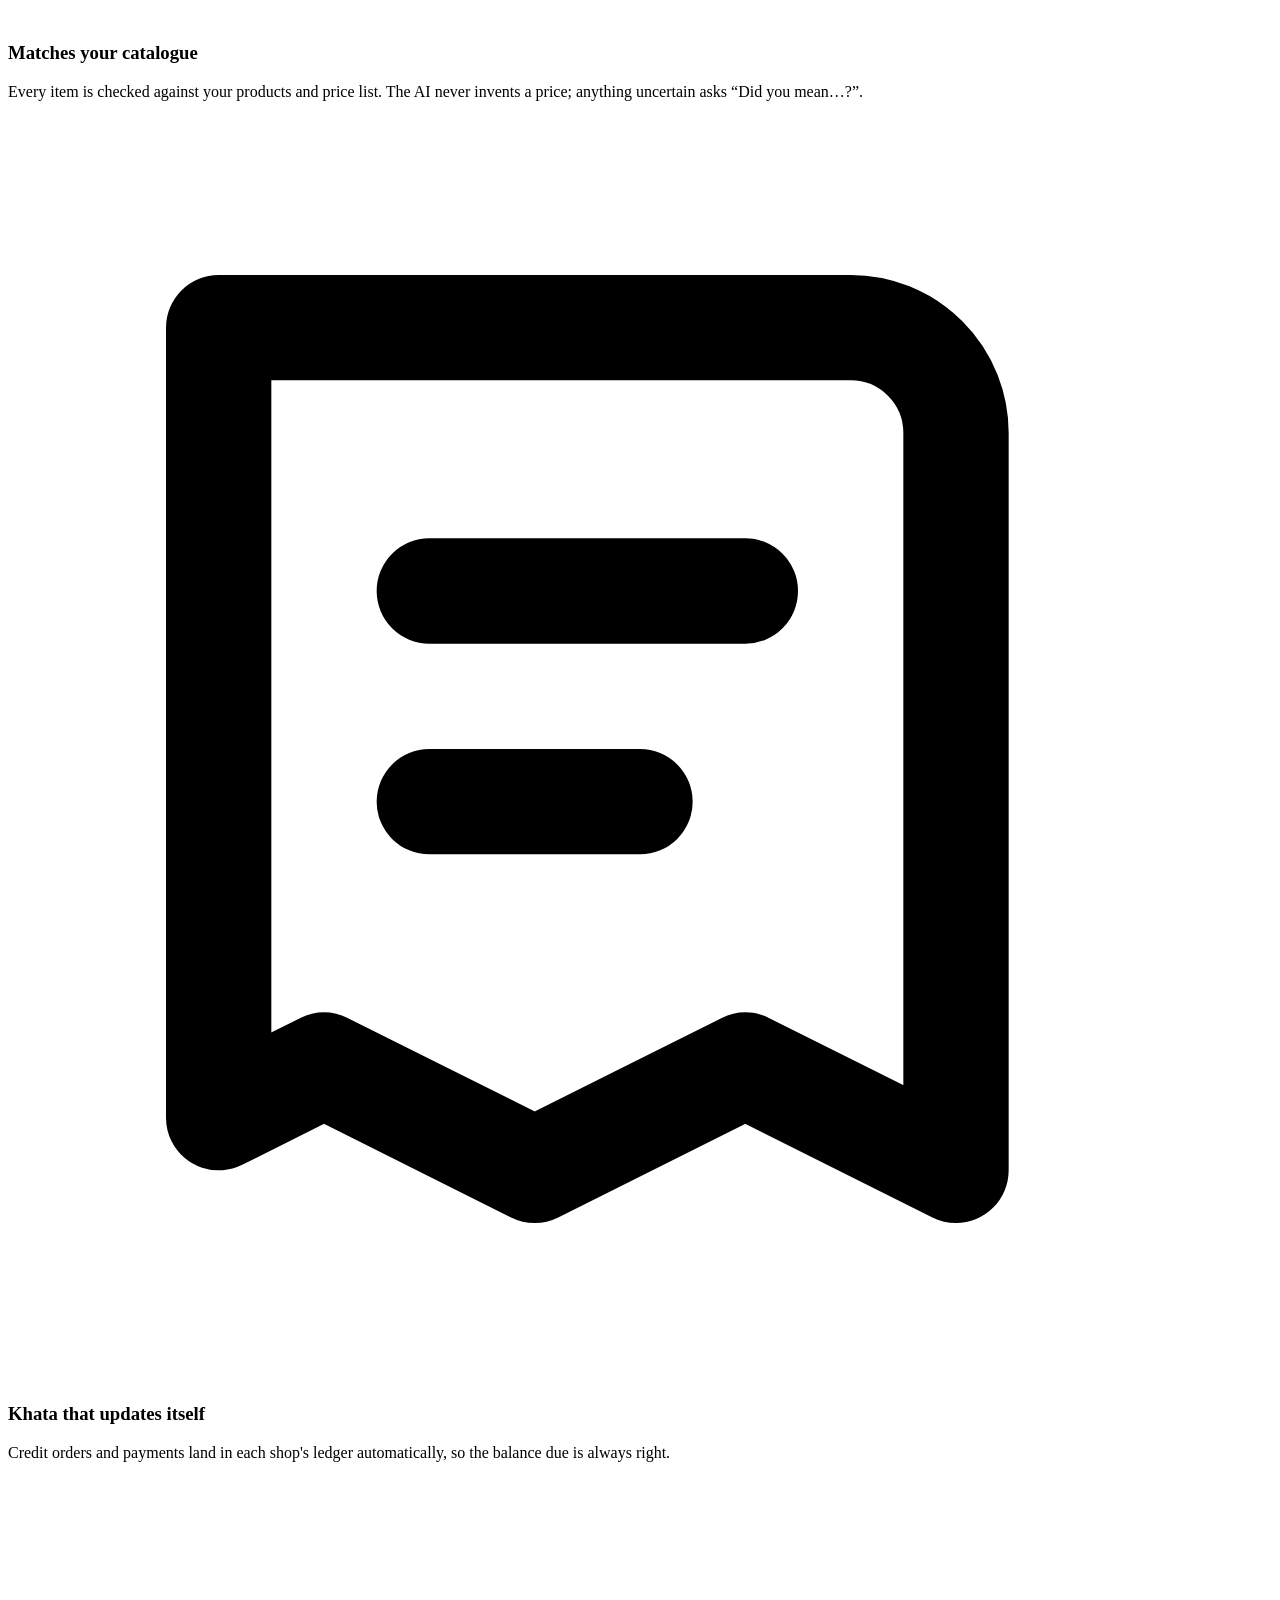
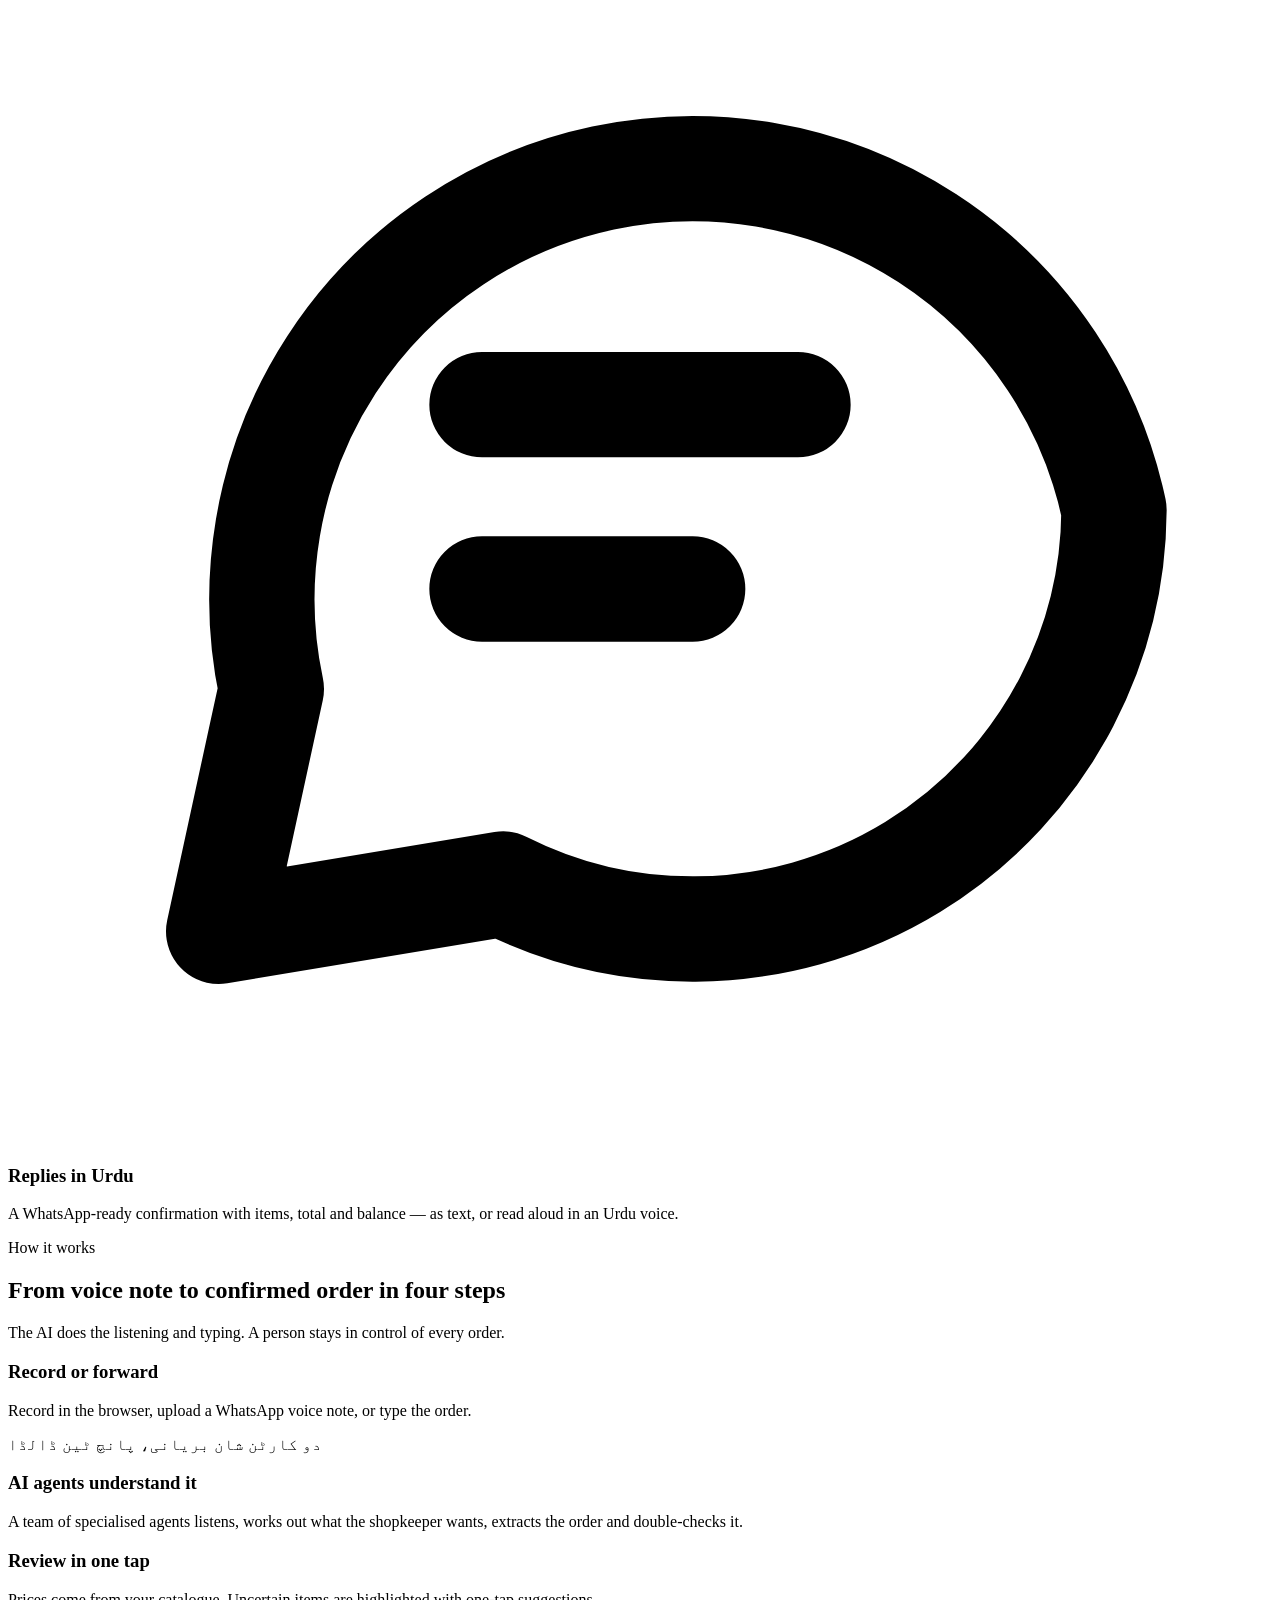
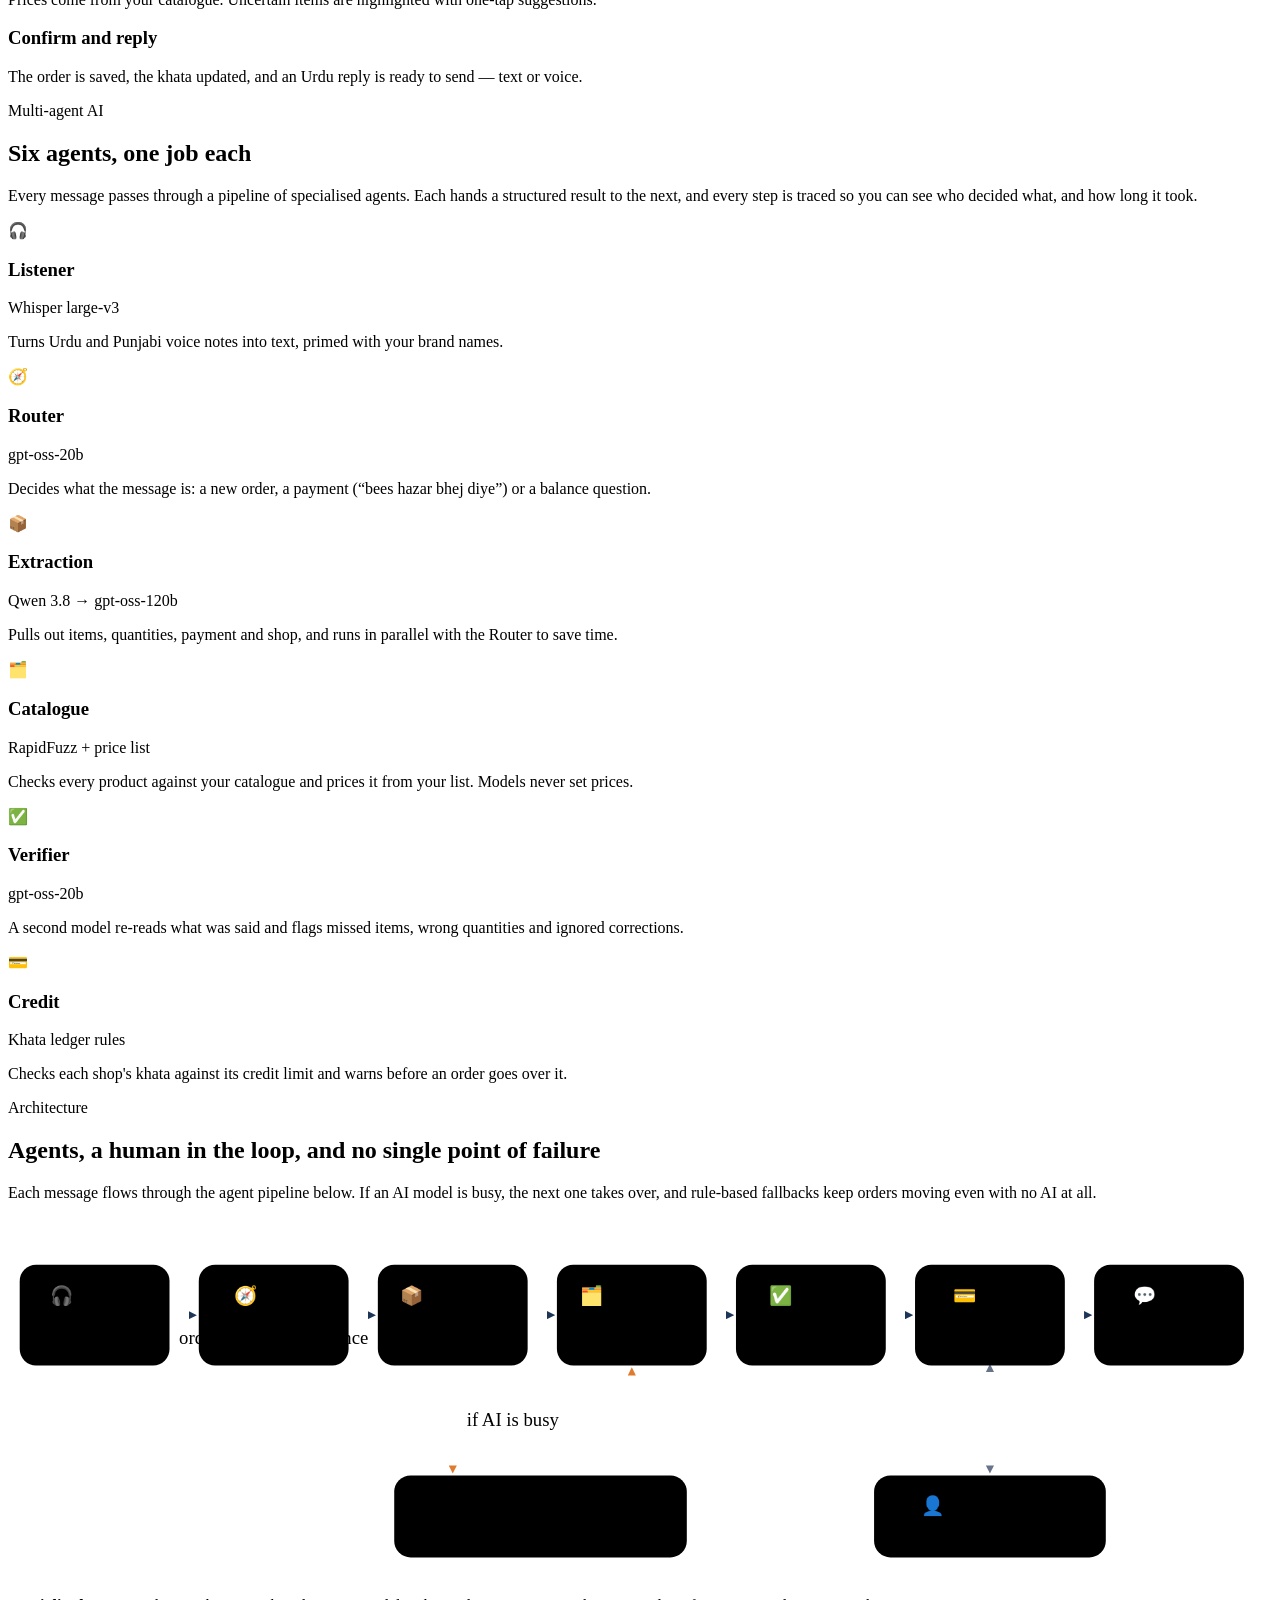
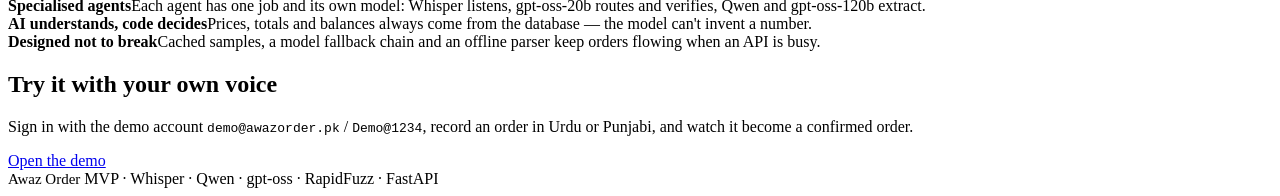
==== commit ea3c65c1: "Improve landing hero and catalogue visuals" ====
--- a/app/static/index.html
+++ b/app/static/index.html
@@ -47,8 +47,15 @@
           </div>
         </div>
 
-        <div class="hero-visual" aria-label="Example: a voice note becomes an order">
+        <div class="hero-visual" aria-label="Example: a voice note becomes a verified order">
+          <img class="hero-image" src="/static/images/hero-voice-to-order.webp" width="1600" height="900" alt="A distributor counter where a phone voice note connects to a packed grocery order" fetchpriority="high" />
+          <div class="hero-scrim" aria-hidden="true"></div>
           <span class="ai-tag">AI processing</span>
+          <div class="hero-pipeline" aria-label="AI pipeline: listen, match, verify">
+            <span><i></i>Listen</span>
+            <span><i></i>Match</span>
+            <span><i></i>Verify</span>
+          </div>
           <div class="chat">
             <div class="bubble in">
               <div class="who">Bismillah General Store</div>
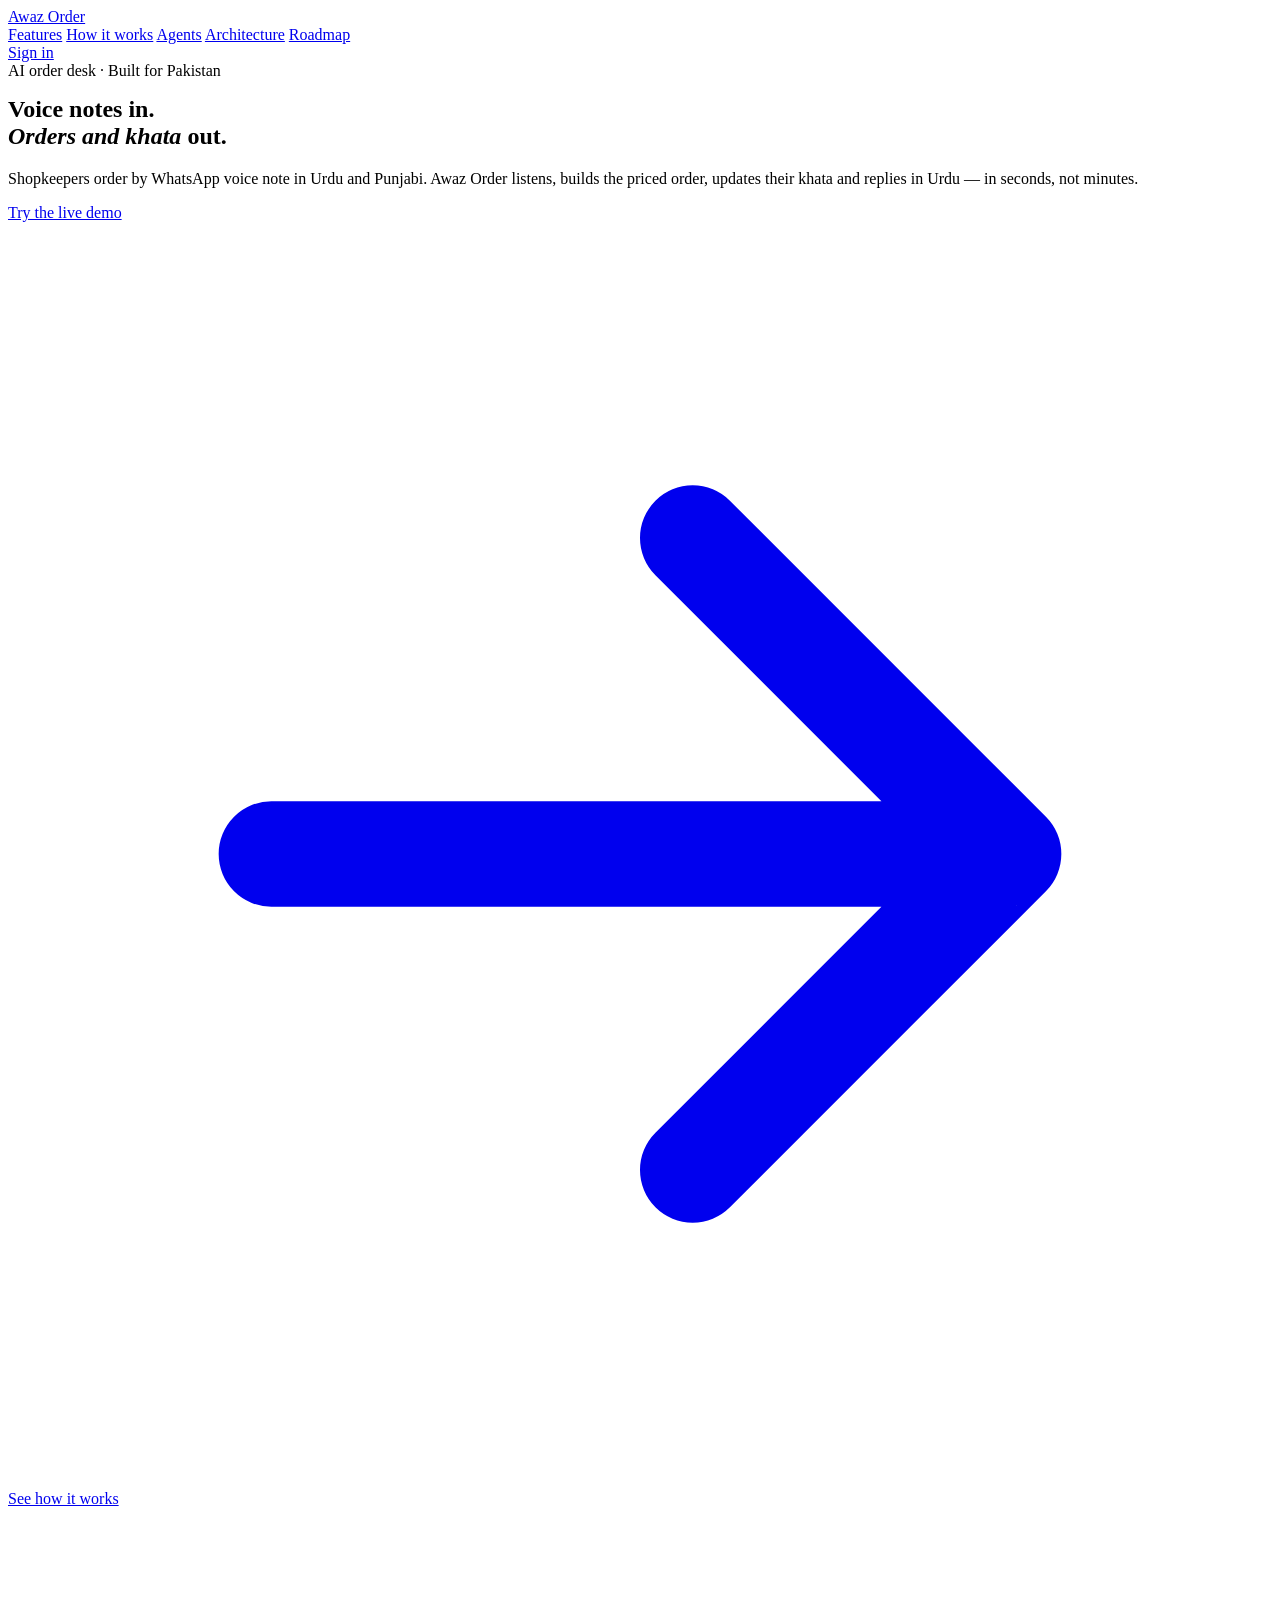
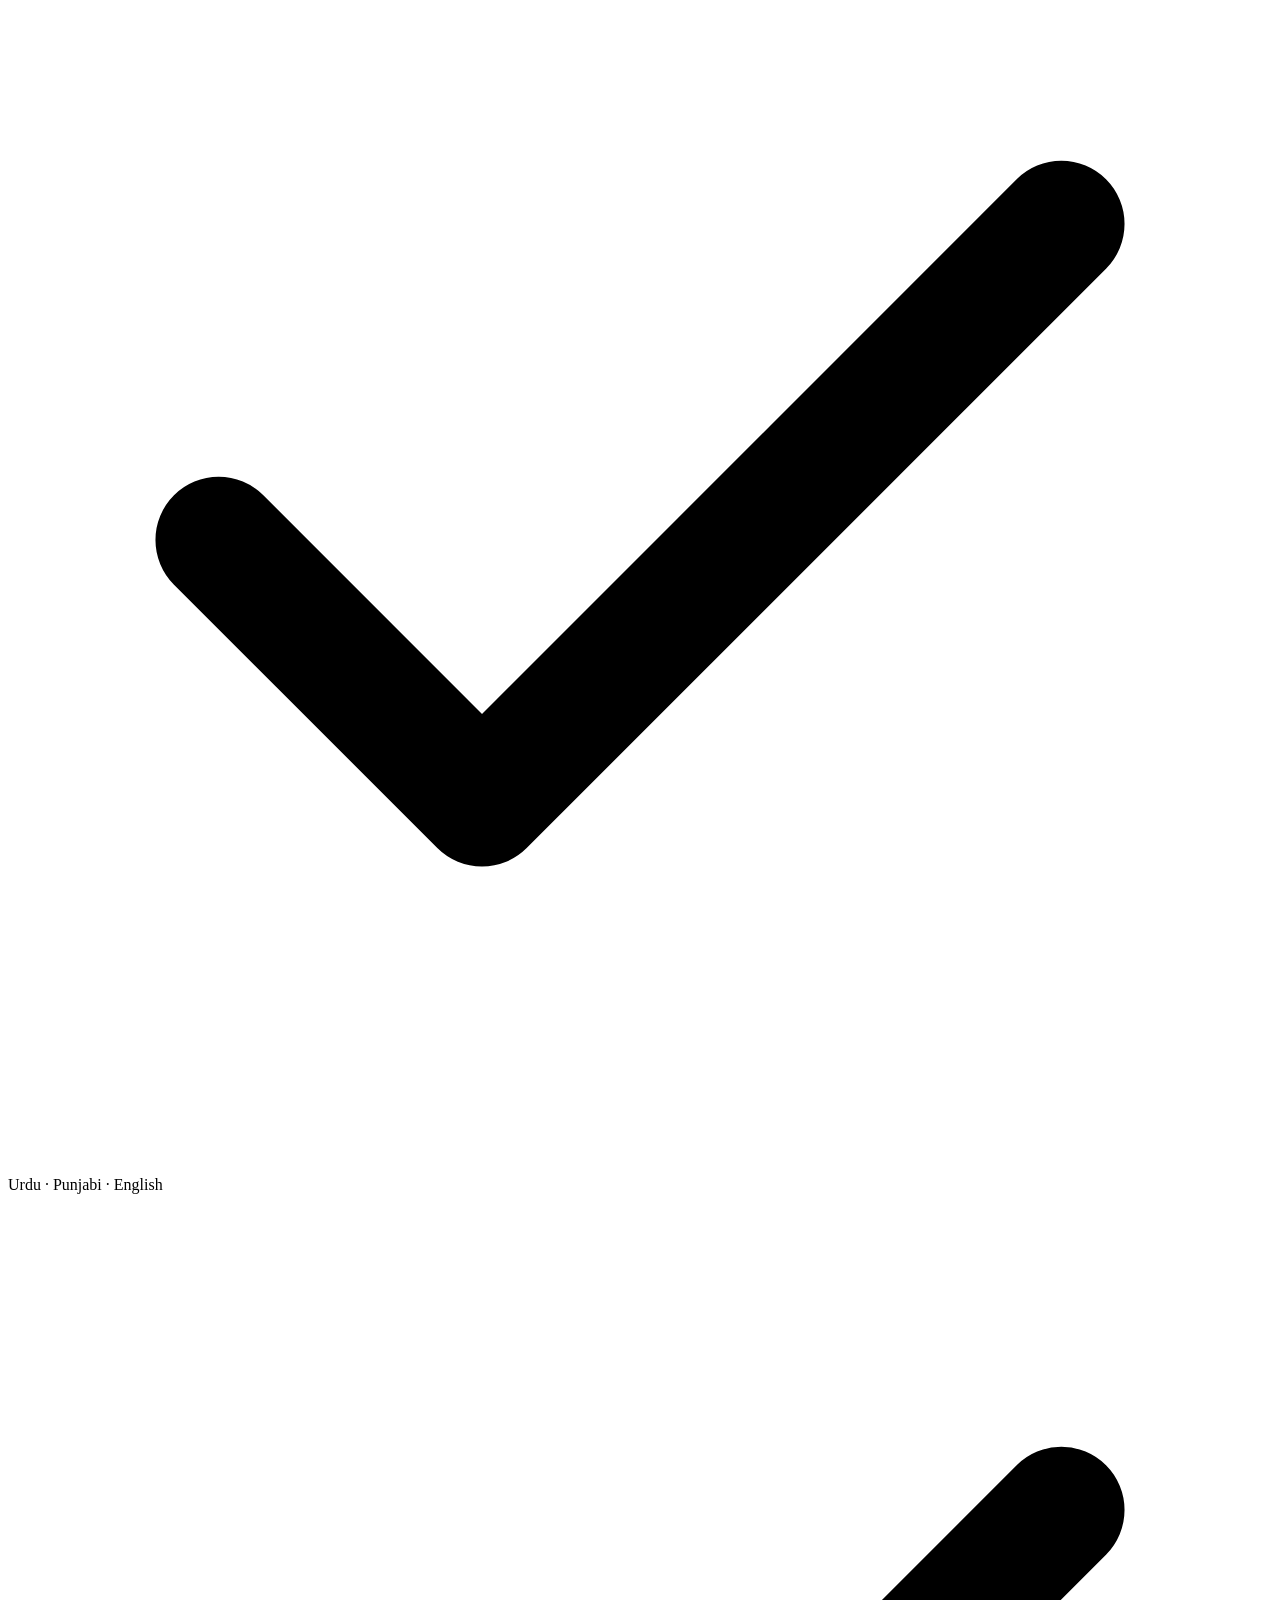
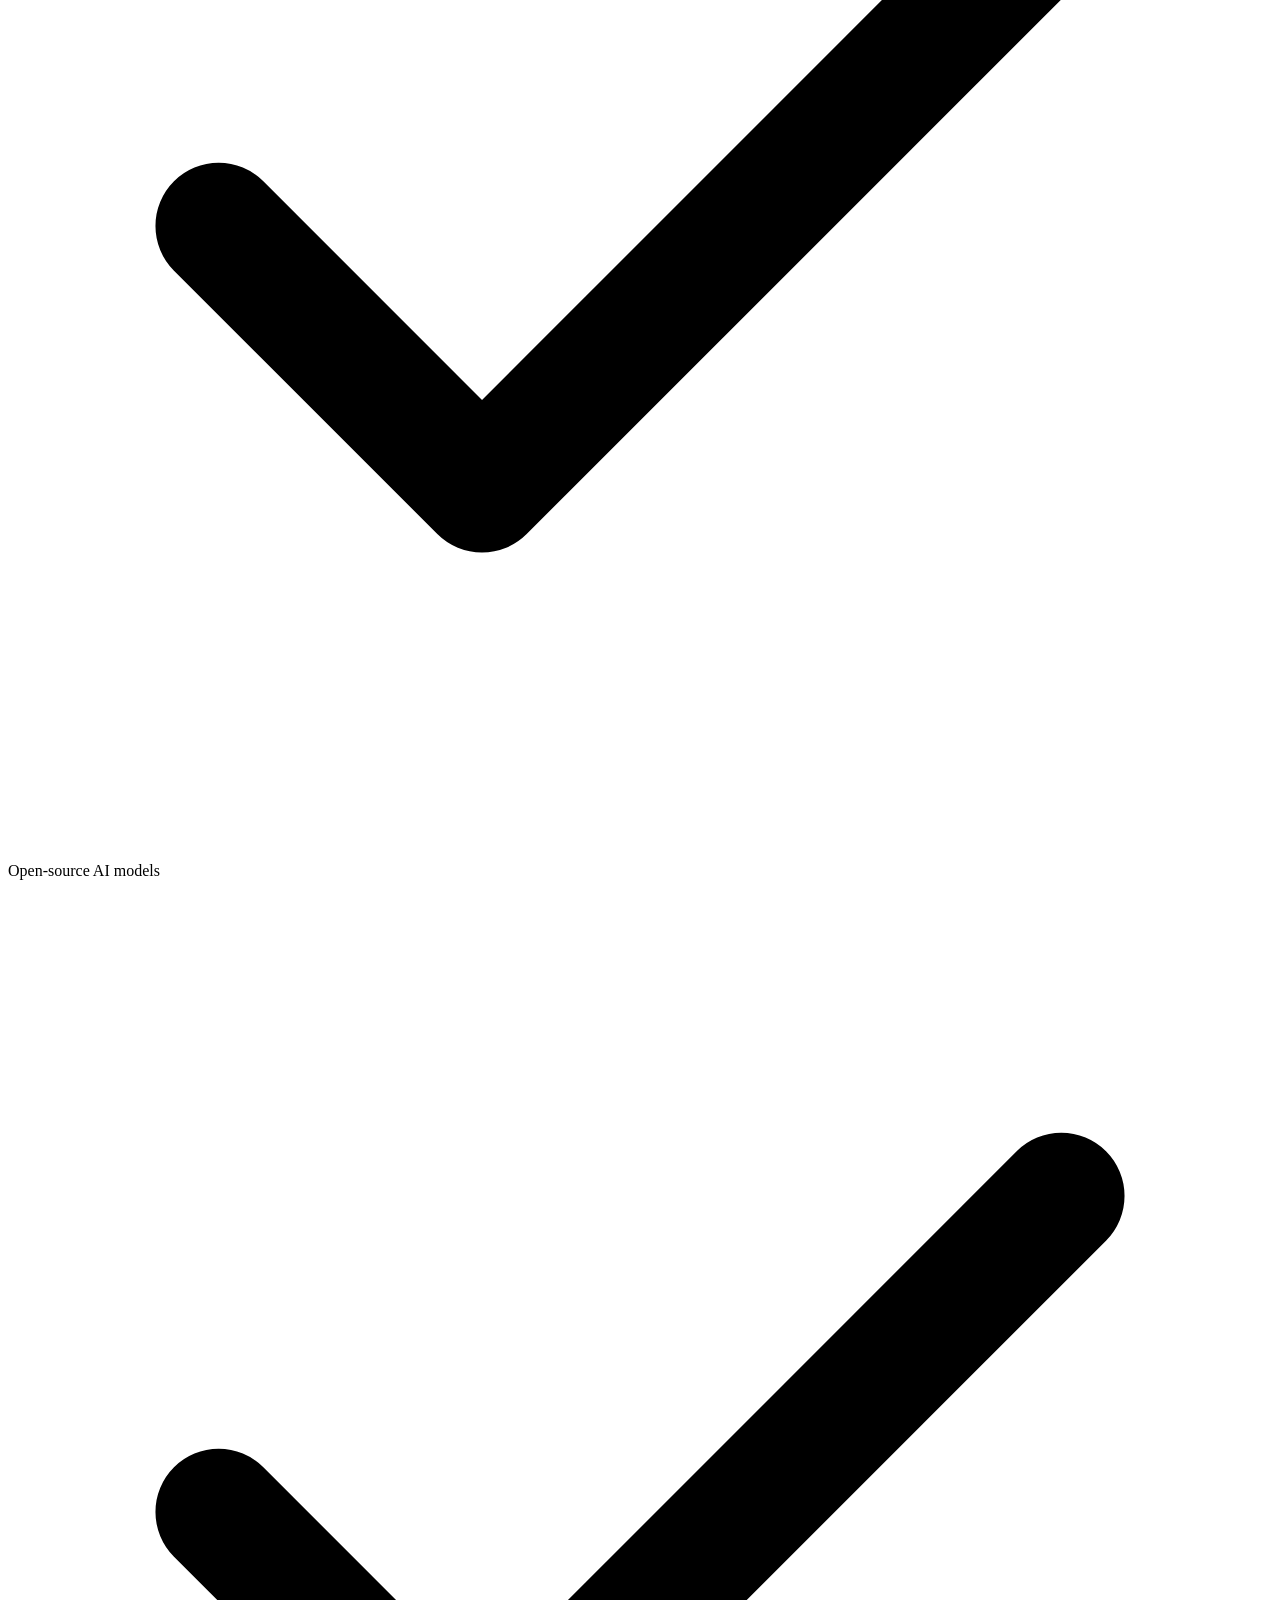
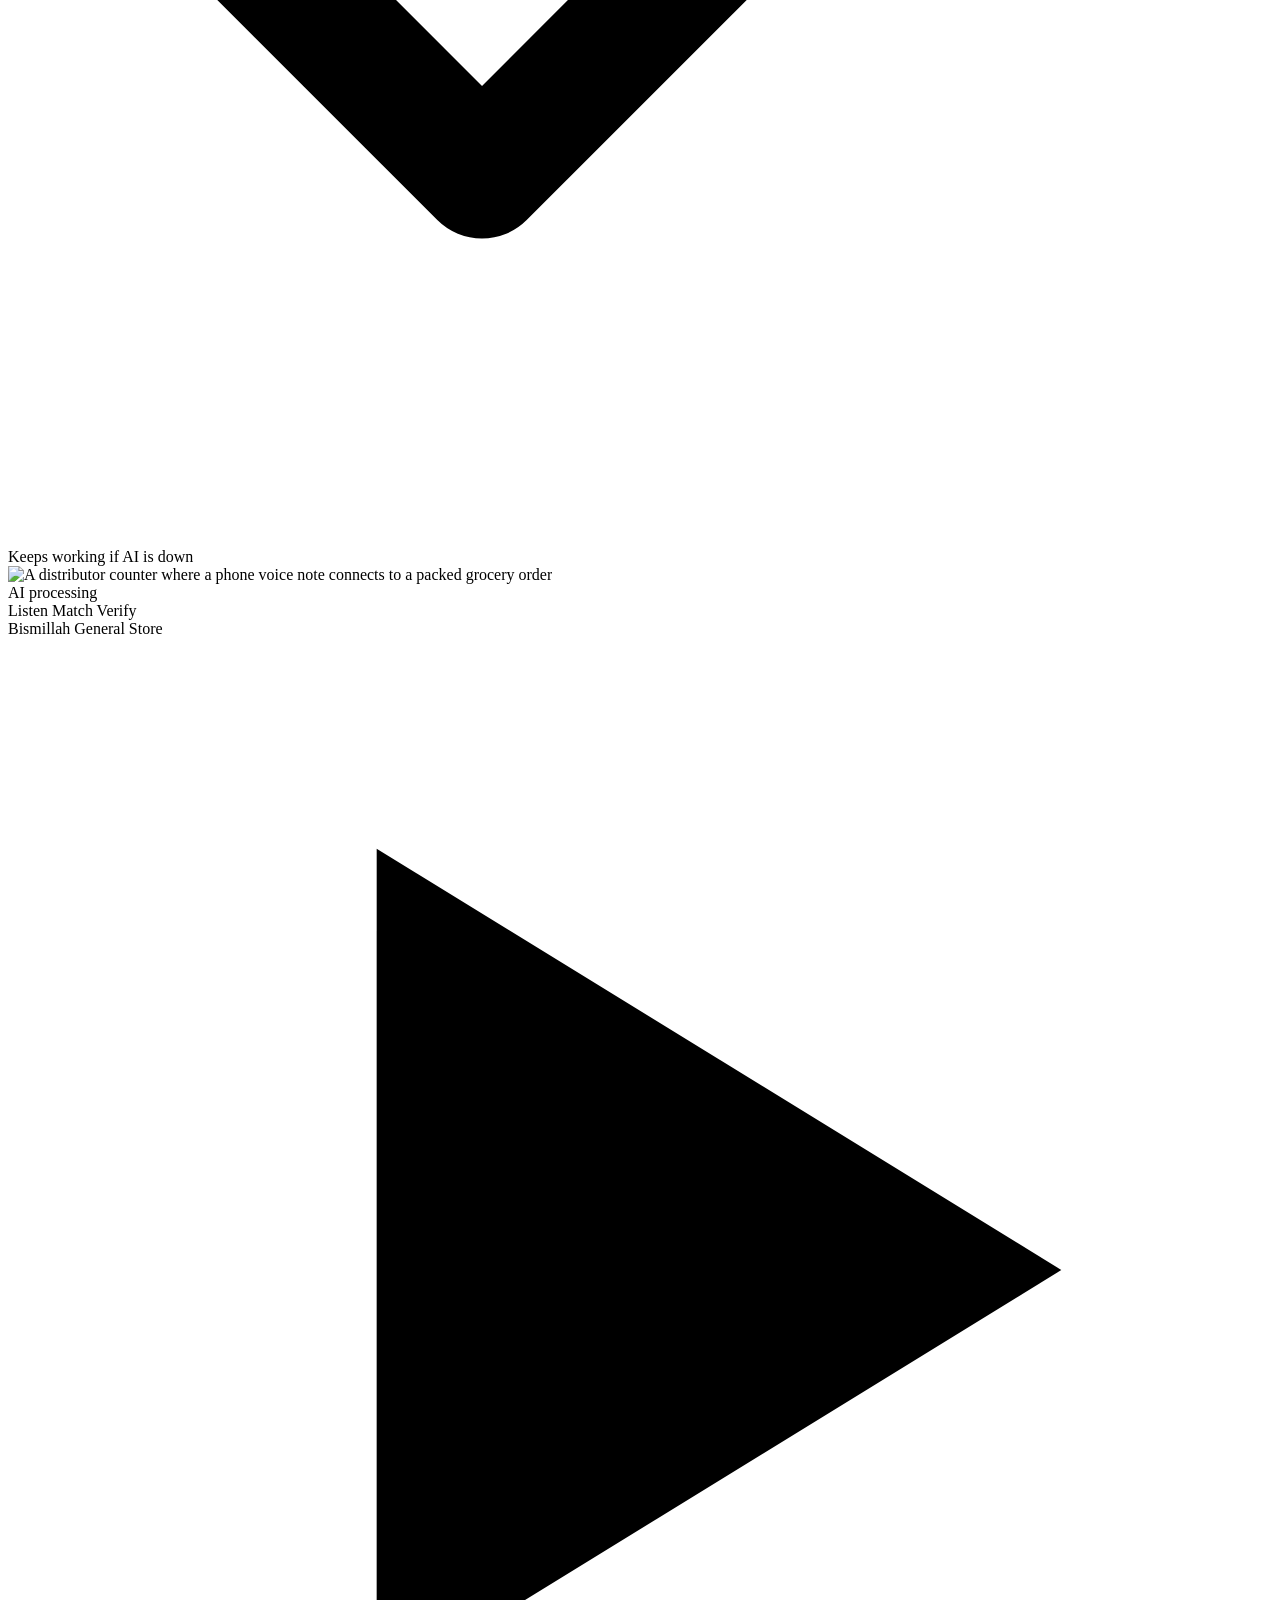
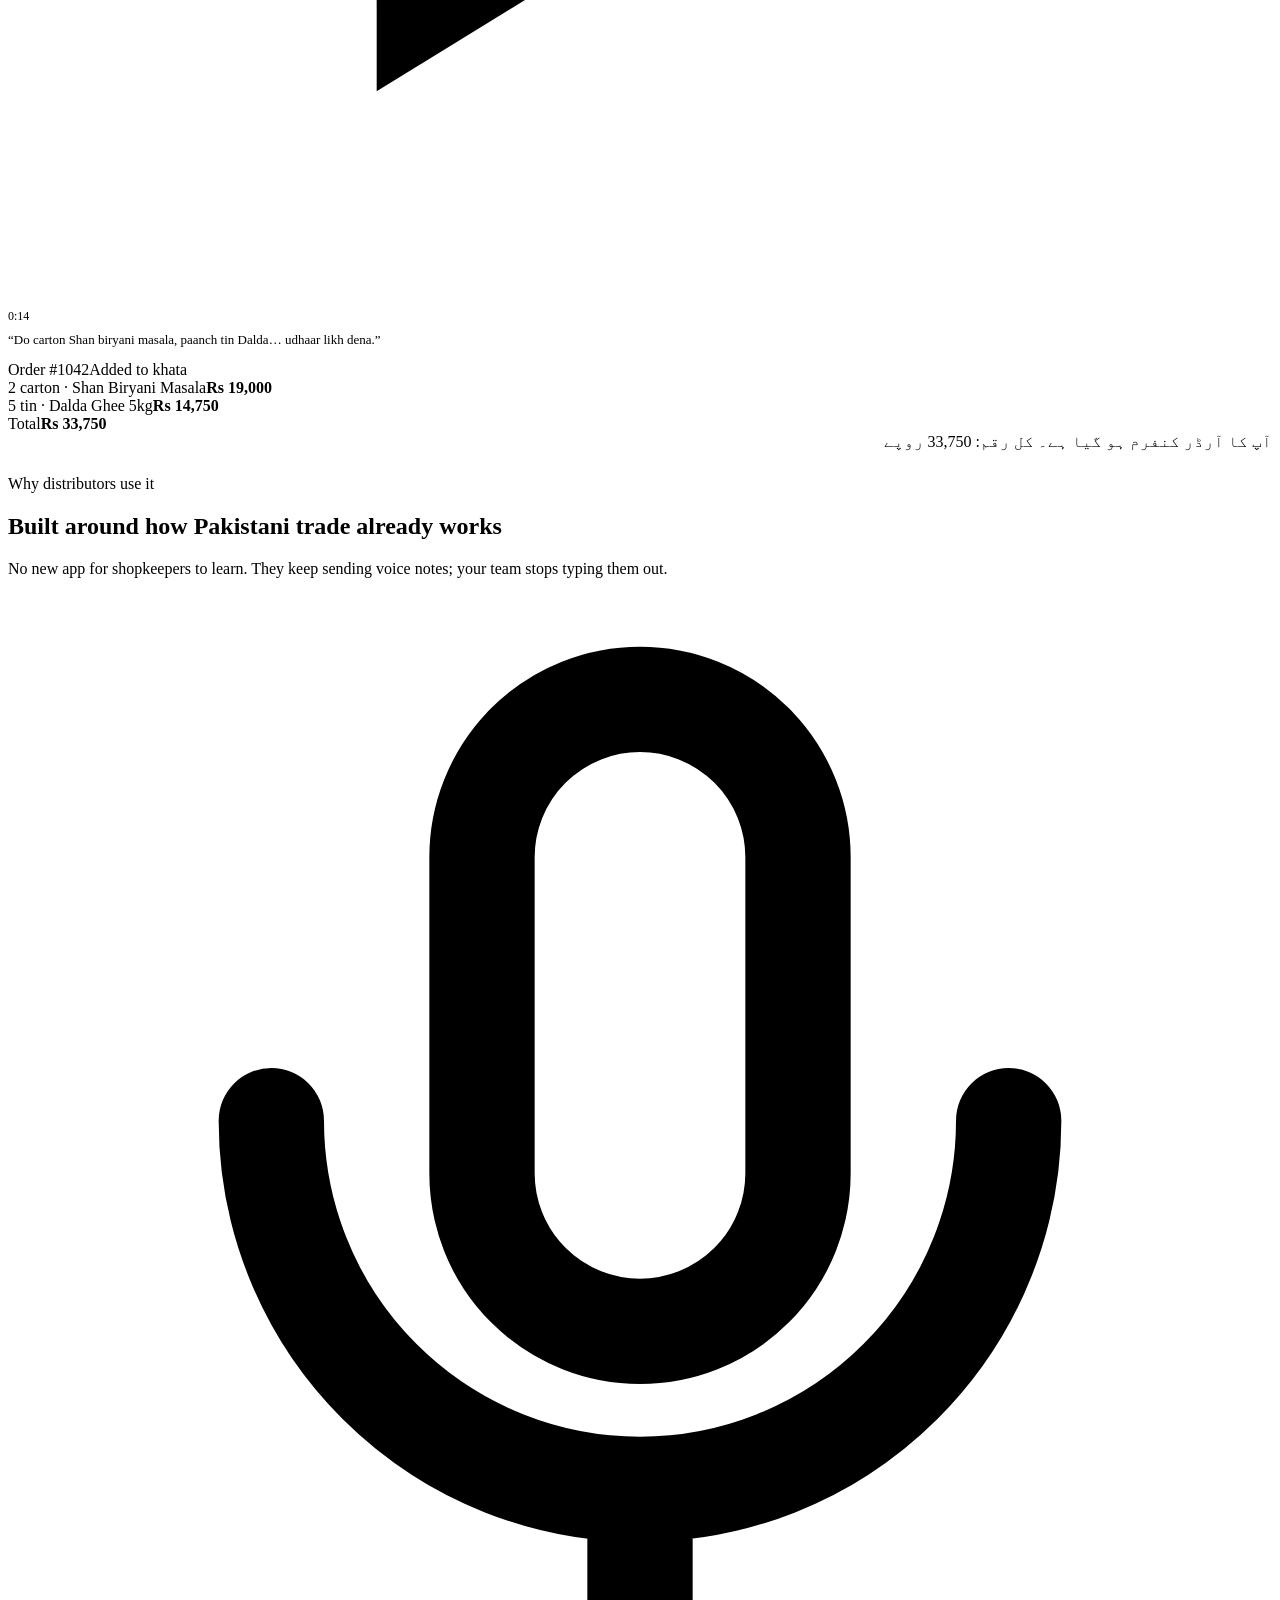
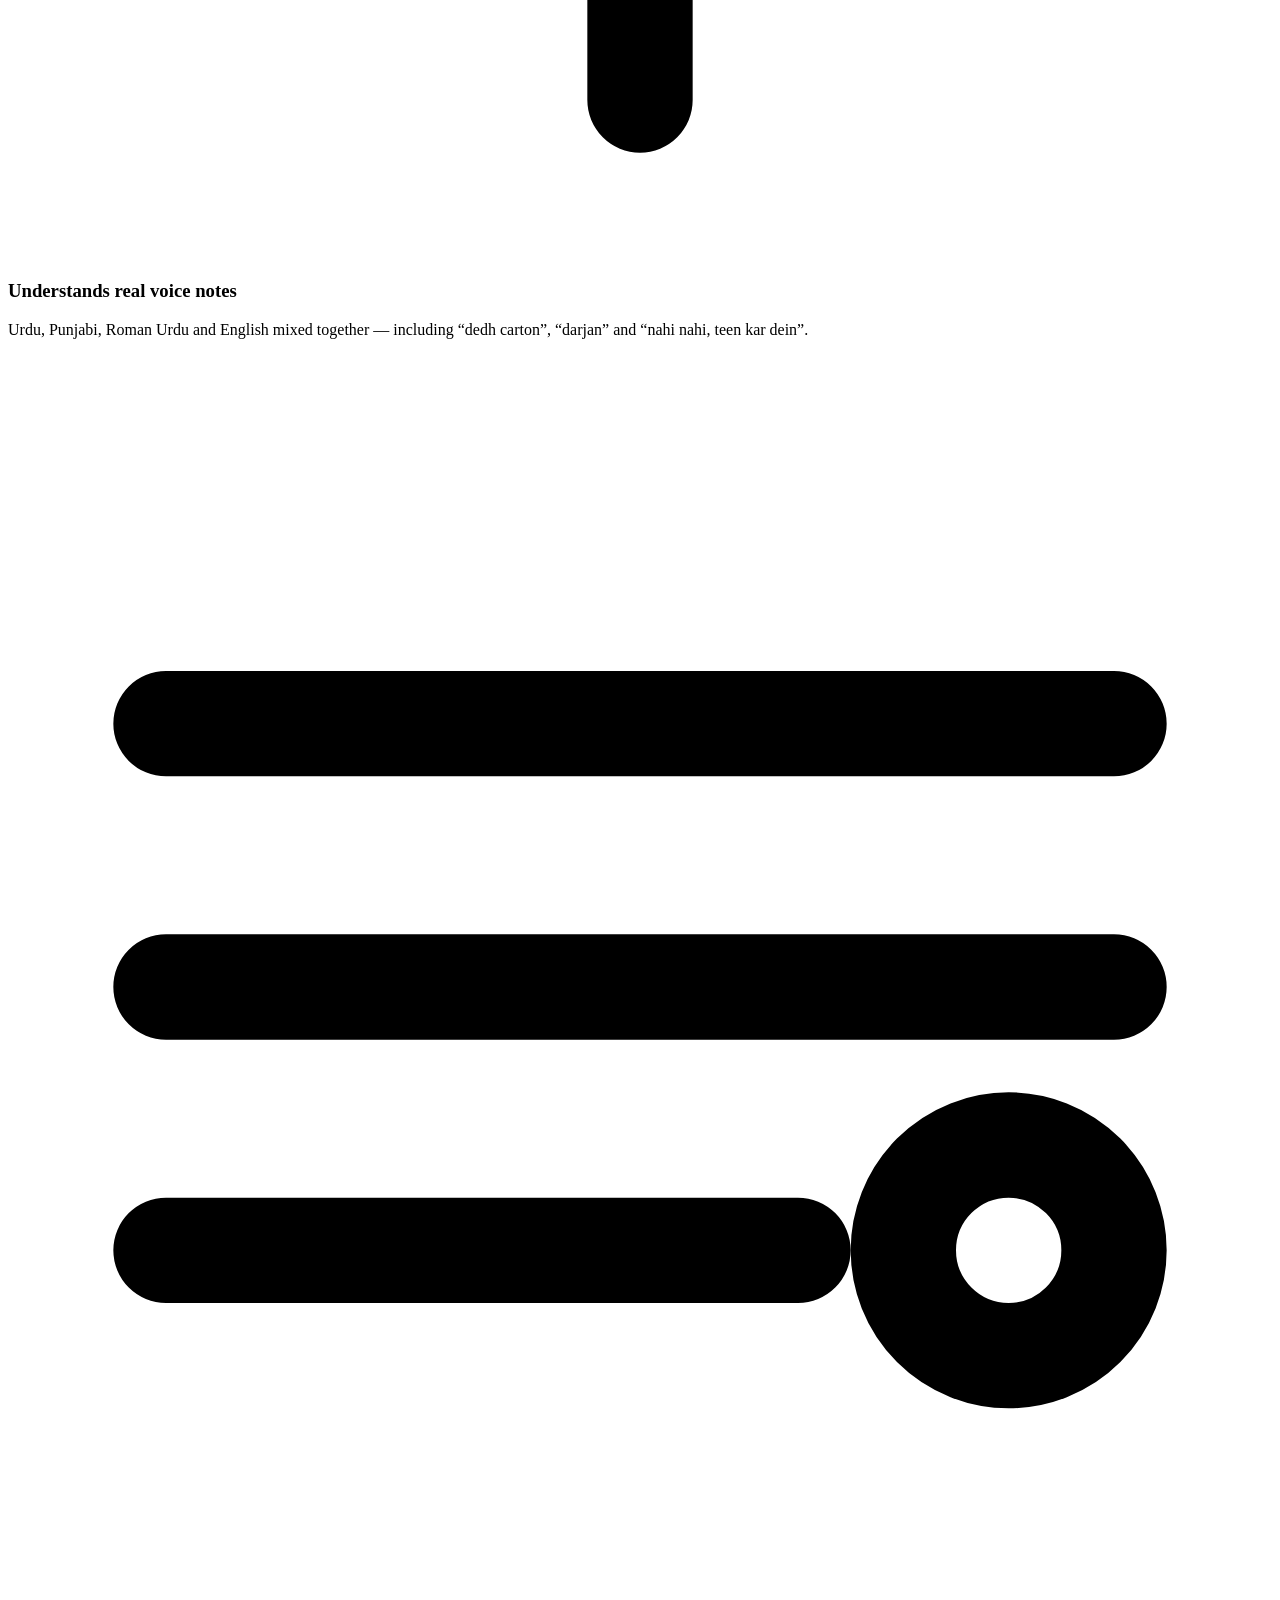
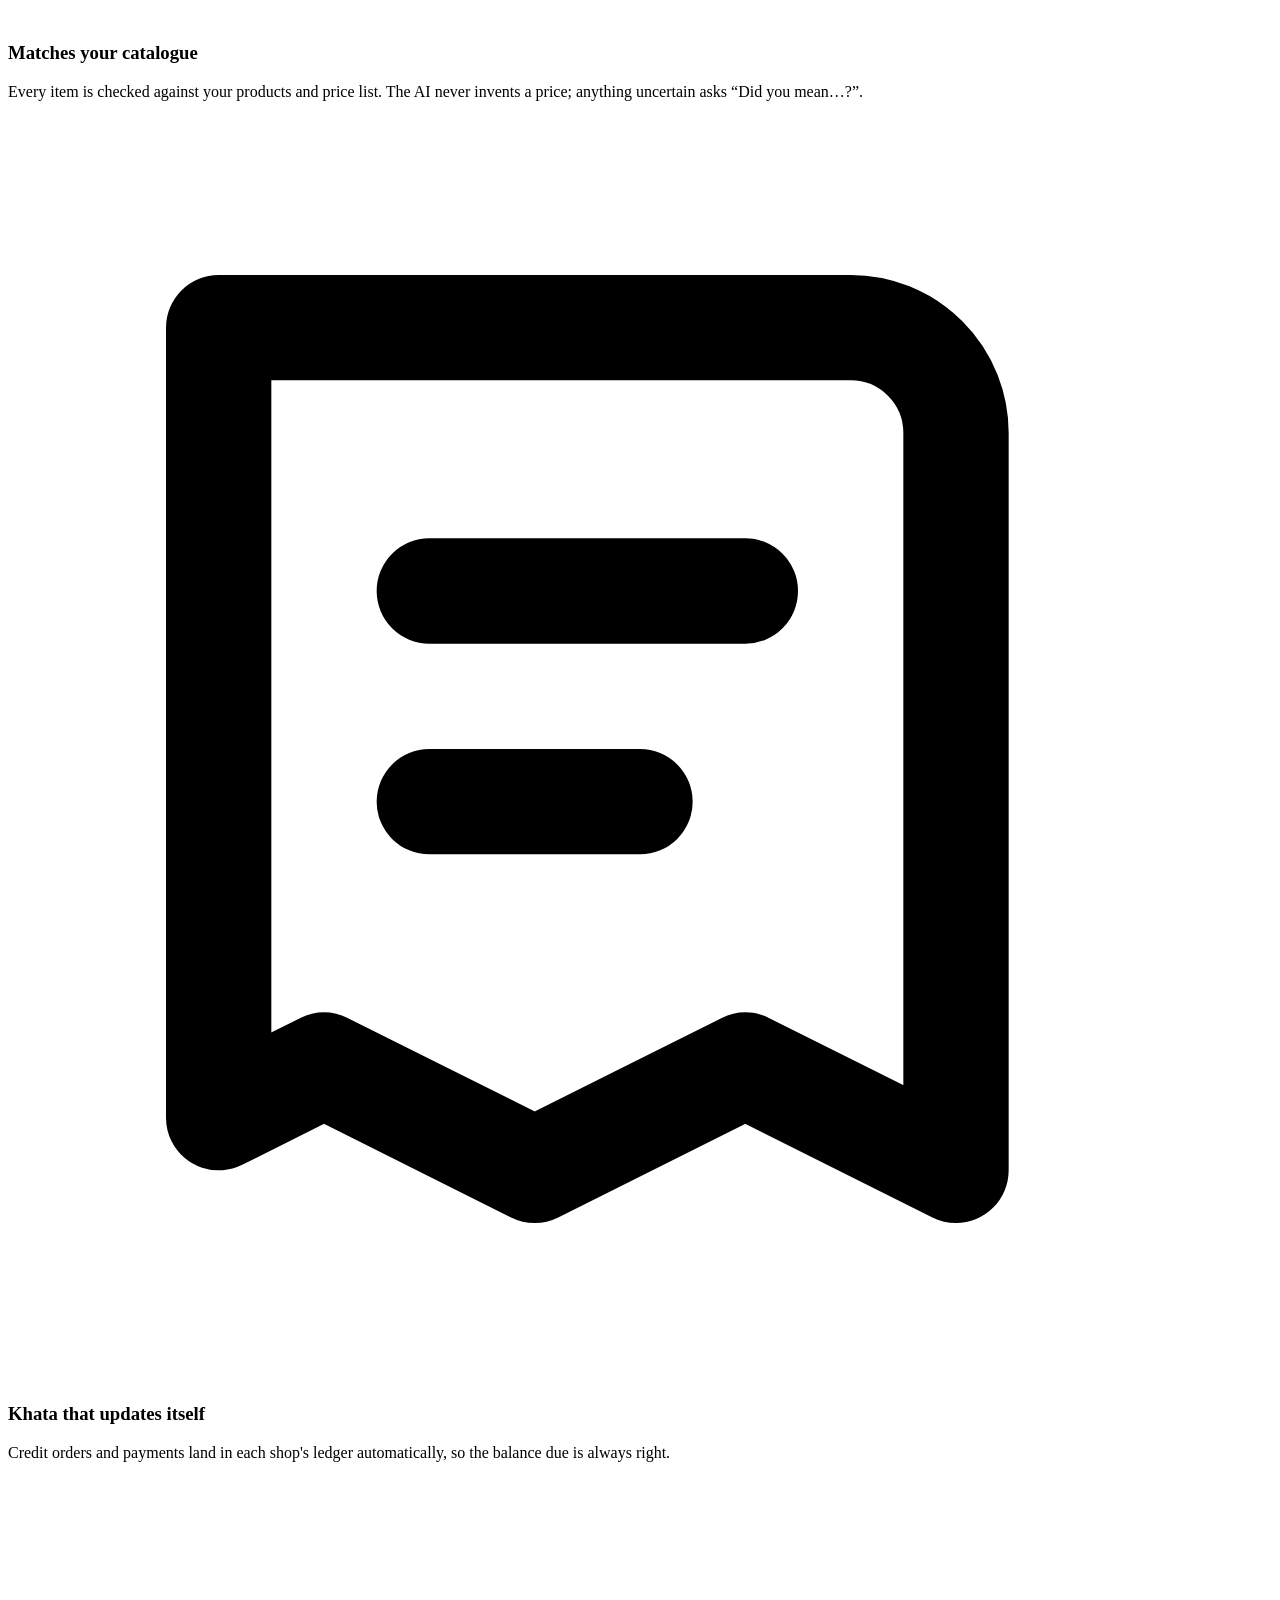
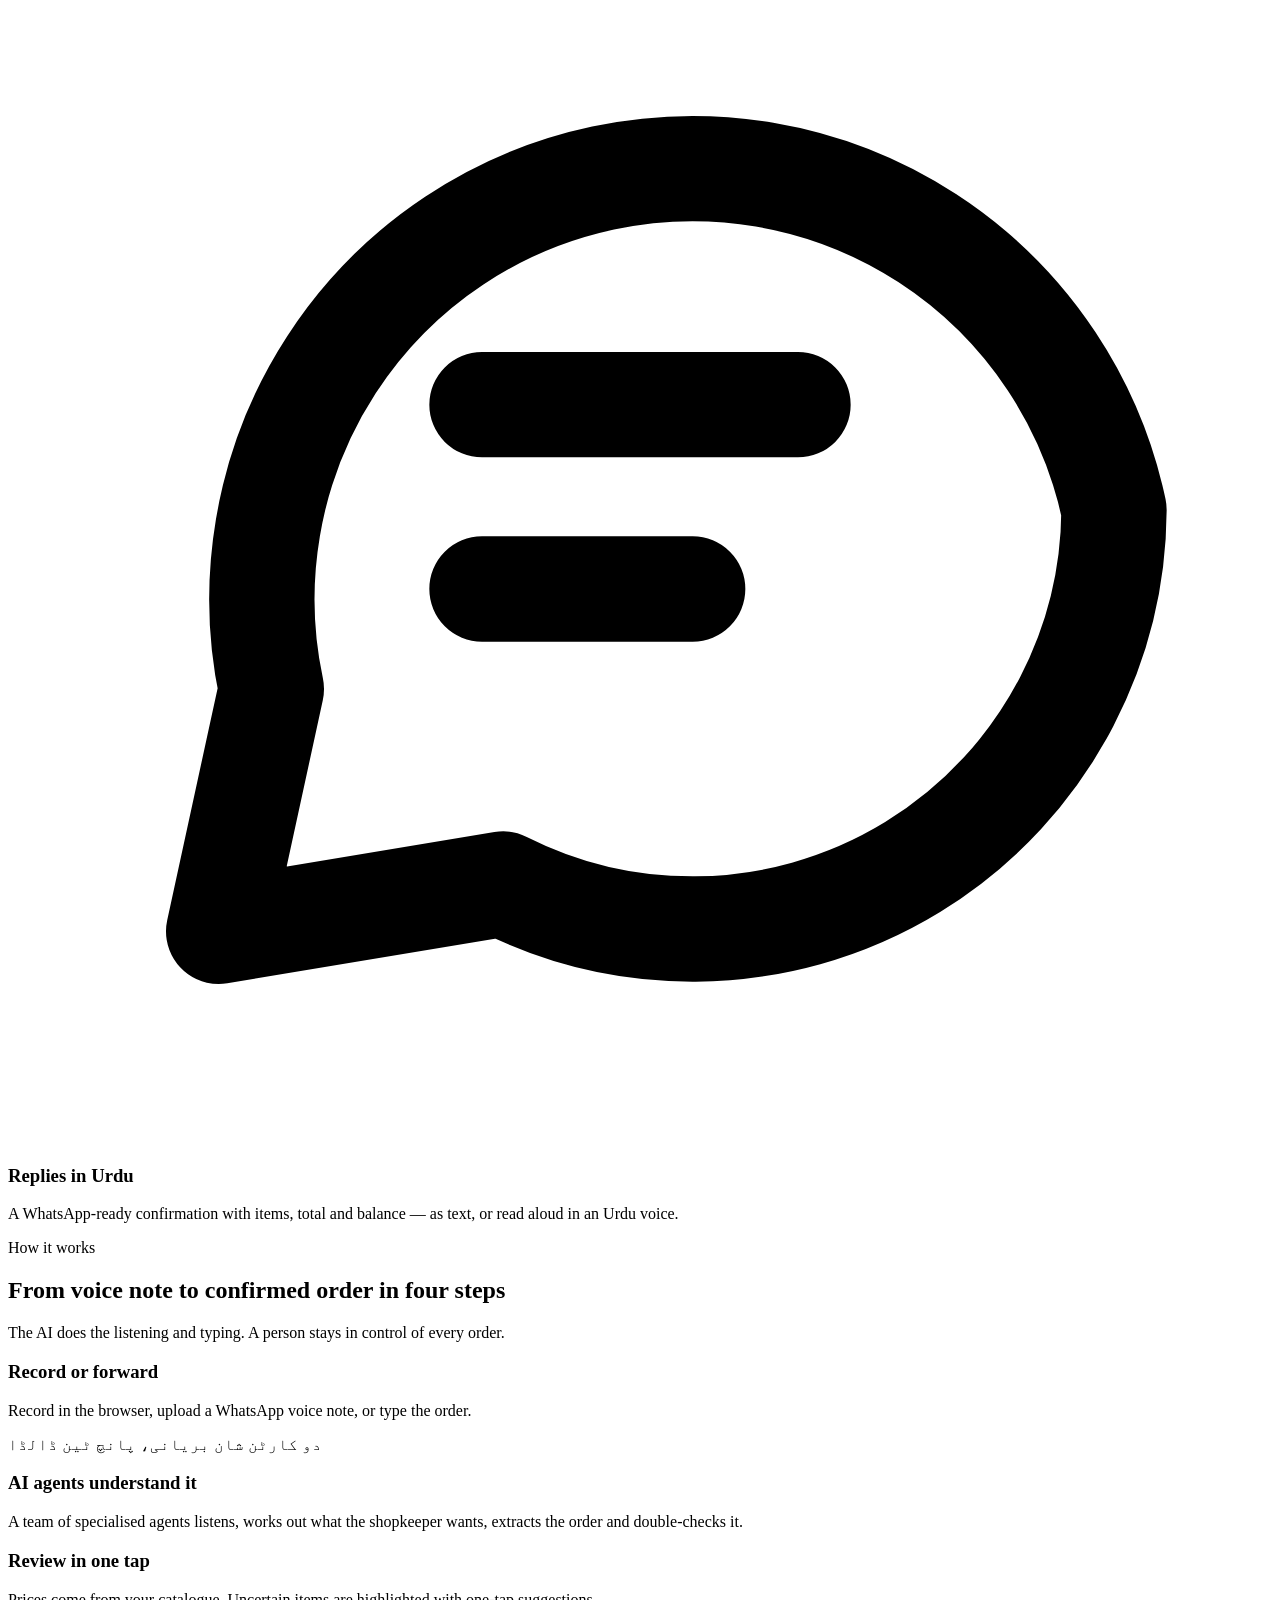
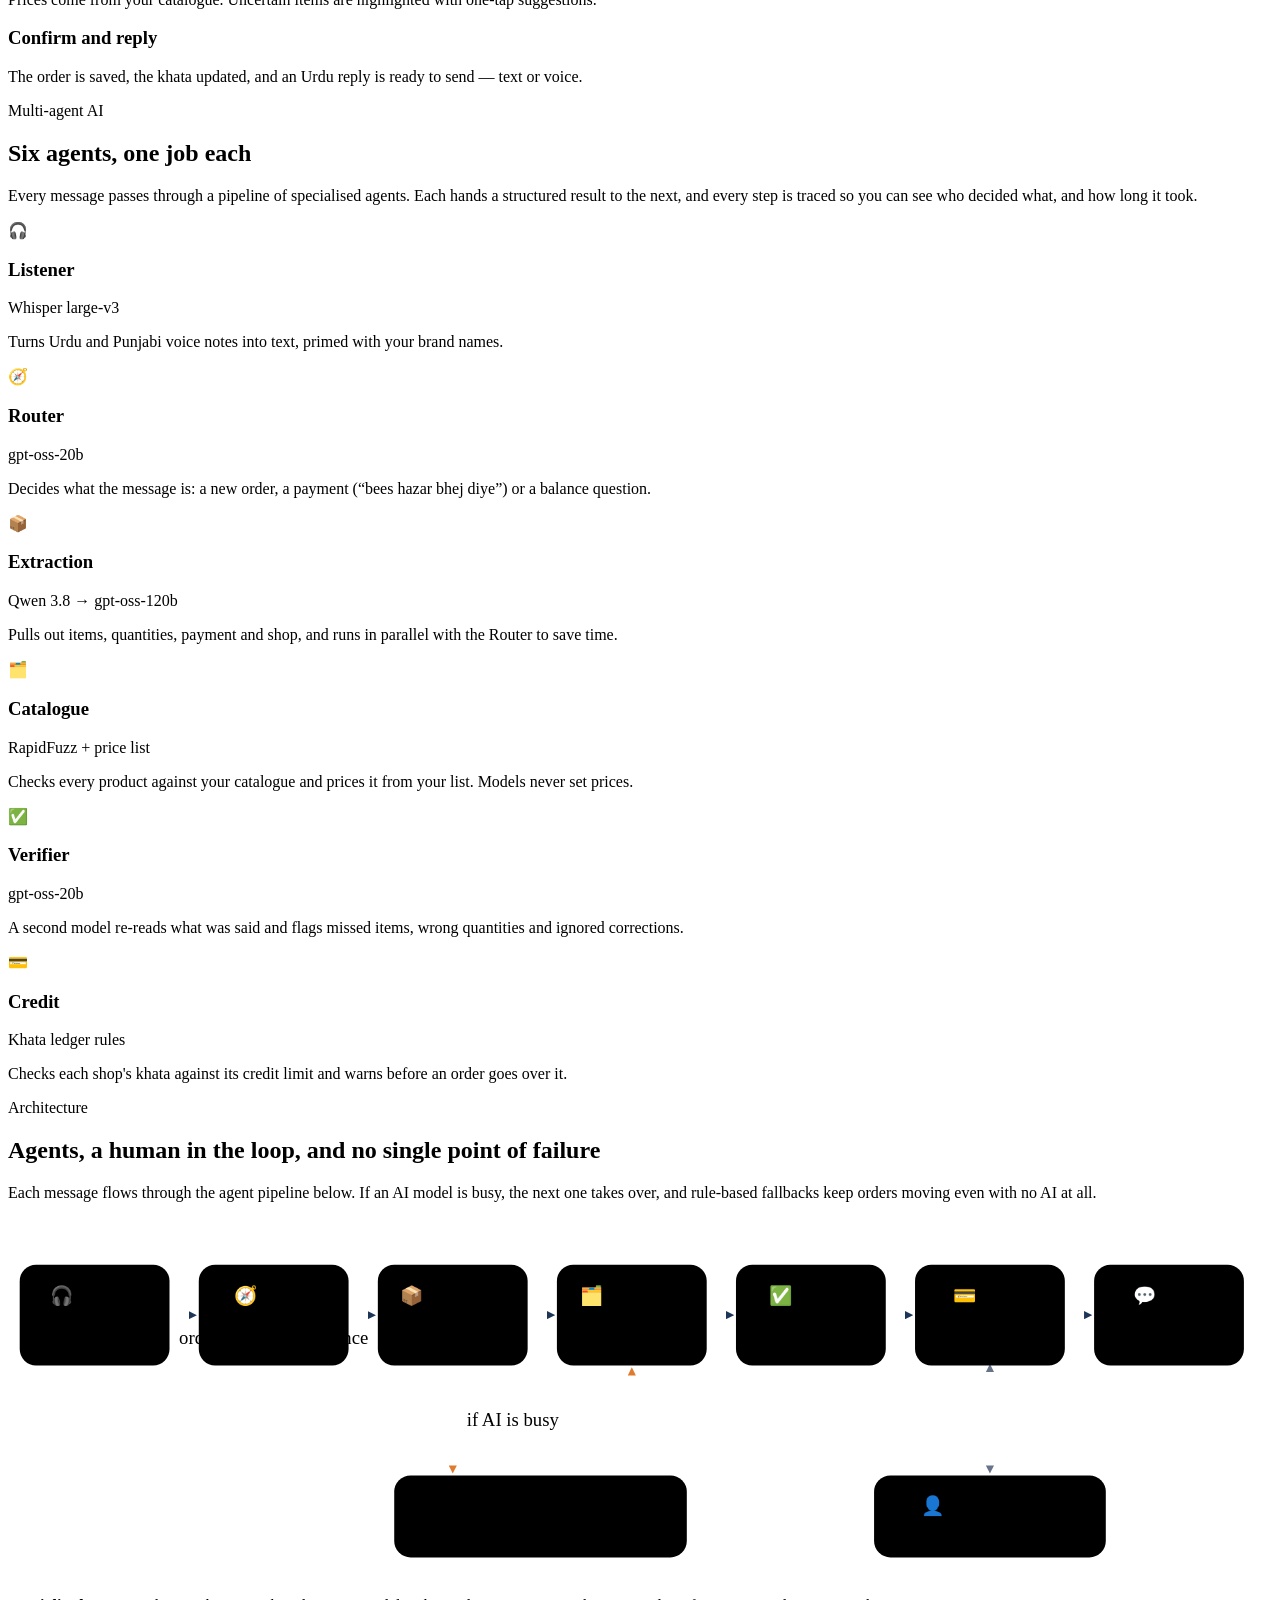
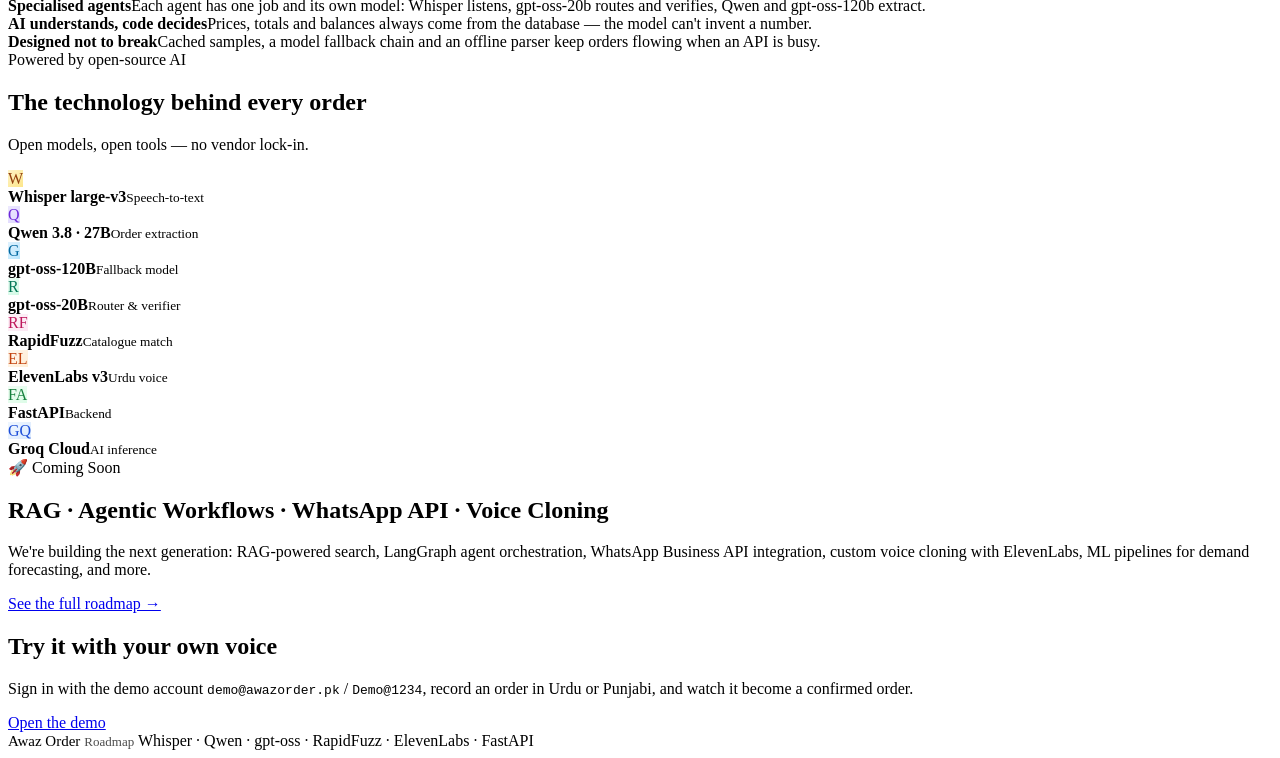
==== commit 3a79d12a: "feat: add AI Roadmap page, catalogue stock imagery, and AI tech stack showcase" ====
--- a/app/static/index.html
+++ b/app/static/index.html
@@ -20,6 +20,7 @@
         <a href="#how">How it works</a>
         <a href="#agents">Agents</a>
         <a href="#architecture">Architecture</a>
+        <a href="/roadmap">Roadmap</a>
       </nav>
       <a class="btn primary sm" id="nav-cta" href="/login">Sign in</a>
     </div>
@@ -221,6 +222,41 @@
       </div>
     </section>
 
+    <!-- Powered-by tech strip -->
+    <section class="block" id="tech" style="background:var(--surface);border-top:1px solid var(--line);border-bottom:1px solid var(--line)">
+      <div class="wrap">
+        <div class="section-head center reveal">
+          <span class="eyebrow">Powered by open-source AI</span>
+          <h2>The technology behind every order</h2>
+          <p>Open models, open tools — no vendor lock-in.</p>
+        </div>
+        <div class="tech-strip reveal">
+          <div class="tech-chip"><span class="tech-chip-icon" style="background:linear-gradient(135deg,#fef3c7,#fde68a);color:#92400e">W</span><div><strong>Whisper large-v3</strong><small>Speech-to-text</small></div></div>
+          <div class="tech-chip"><span class="tech-chip-icon" style="background:linear-gradient(135deg,#ede9fe,#ddd6fe);color:#6d28d9">Q</span><div><strong>Qwen 3.8 · 27B</strong><small>Order extraction</small></div></div>
+          <div class="tech-chip"><span class="tech-chip-icon" style="background:linear-gradient(135deg,#e0f2fe,#bae6fd);color:#0369a1">G</span><div><strong>gpt-oss-120B</strong><small>Fallback model</small></div></div>
+          <div class="tech-chip"><span class="tech-chip-icon" style="background:linear-gradient(135deg,#ecfdf5,#d1fae5);color:#047857">R</span><div><strong>gpt-oss-20B</strong><small>Router & verifier</small></div></div>
+          <div class="tech-chip"><span class="tech-chip-icon" style="background:linear-gradient(135deg,#fdf2f8,#fce7f3);color:#be185d">RF</span><div><strong>RapidFuzz</strong><small>Catalogue match</small></div></div>
+          <div class="tech-chip"><span class="tech-chip-icon" style="background:linear-gradient(135deg,#fff7ed,#ffedd5);color:#c2410c">EL</span><div><strong>ElevenLabs v3</strong><small>Urdu voice</small></div></div>
+          <div class="tech-chip"><span class="tech-chip-icon" style="background:linear-gradient(135deg,#f0fdf4,#dcfce7);color:#15803d">FA</span><div><strong>FastAPI</strong><small>Backend</small></div></div>
+          <div class="tech-chip"><span class="tech-chip-icon" style="background:linear-gradient(135deg,#eff6ff,#dbeafe);color:#1d4ed8">GQ</span><div><strong>Groq Cloud</strong><small>AI inference</small></div></div>
+        </div>
+      </div>
+    </section>
+
+    <!-- Coming Soon CTA -->
+    <section class="block roadmap-cta-landing" style="padding-top:0">
+      <div class="wrap">
+        <div class="roadmap-cta-band reveal">
+          <div class="roadmap-cta-content">
+            <span class="eyebrow" style="margin-bottom:12px">🚀 Coming Soon</span>
+            <h2>RAG · Agentic Workflows · WhatsApp API · Voice Cloning</h2>
+            <p>We're building the next generation: RAG-powered search, LangGraph agent orchestration, WhatsApp Business API integration, custom voice cloning with ElevenLabs, ML pipelines for demand forecasting, and more.</p>
+          </div>
+          <a class="btn primary lg" href="/roadmap">See the full roadmap →</a>
+        </div>
+      </div>
+    </section>
+
     <!-- CTA -->
     <section class="block" style="padding-top:0">
       <div class="wrap">
@@ -238,7 +274,8 @@
   <footer class="site-foot">
     <div class="wrap">
       <span class="brand" style="font-size:15px"><span class="logo" style="width:24px;height:24px"></span>Awaz Order</span>
-      <span>MVP · Whisper · Qwen · gpt-oss · RapidFuzz · FastAPI</span>
+      <a href="/roadmap" style="color:inherit;text-decoration:none;opacity:0.7;font-size:13px">Roadmap</a>
+      <span>Whisper · Qwen · gpt-oss · RapidFuzz · ElevenLabs · FastAPI</span>
     </div>
   </footer>
 
